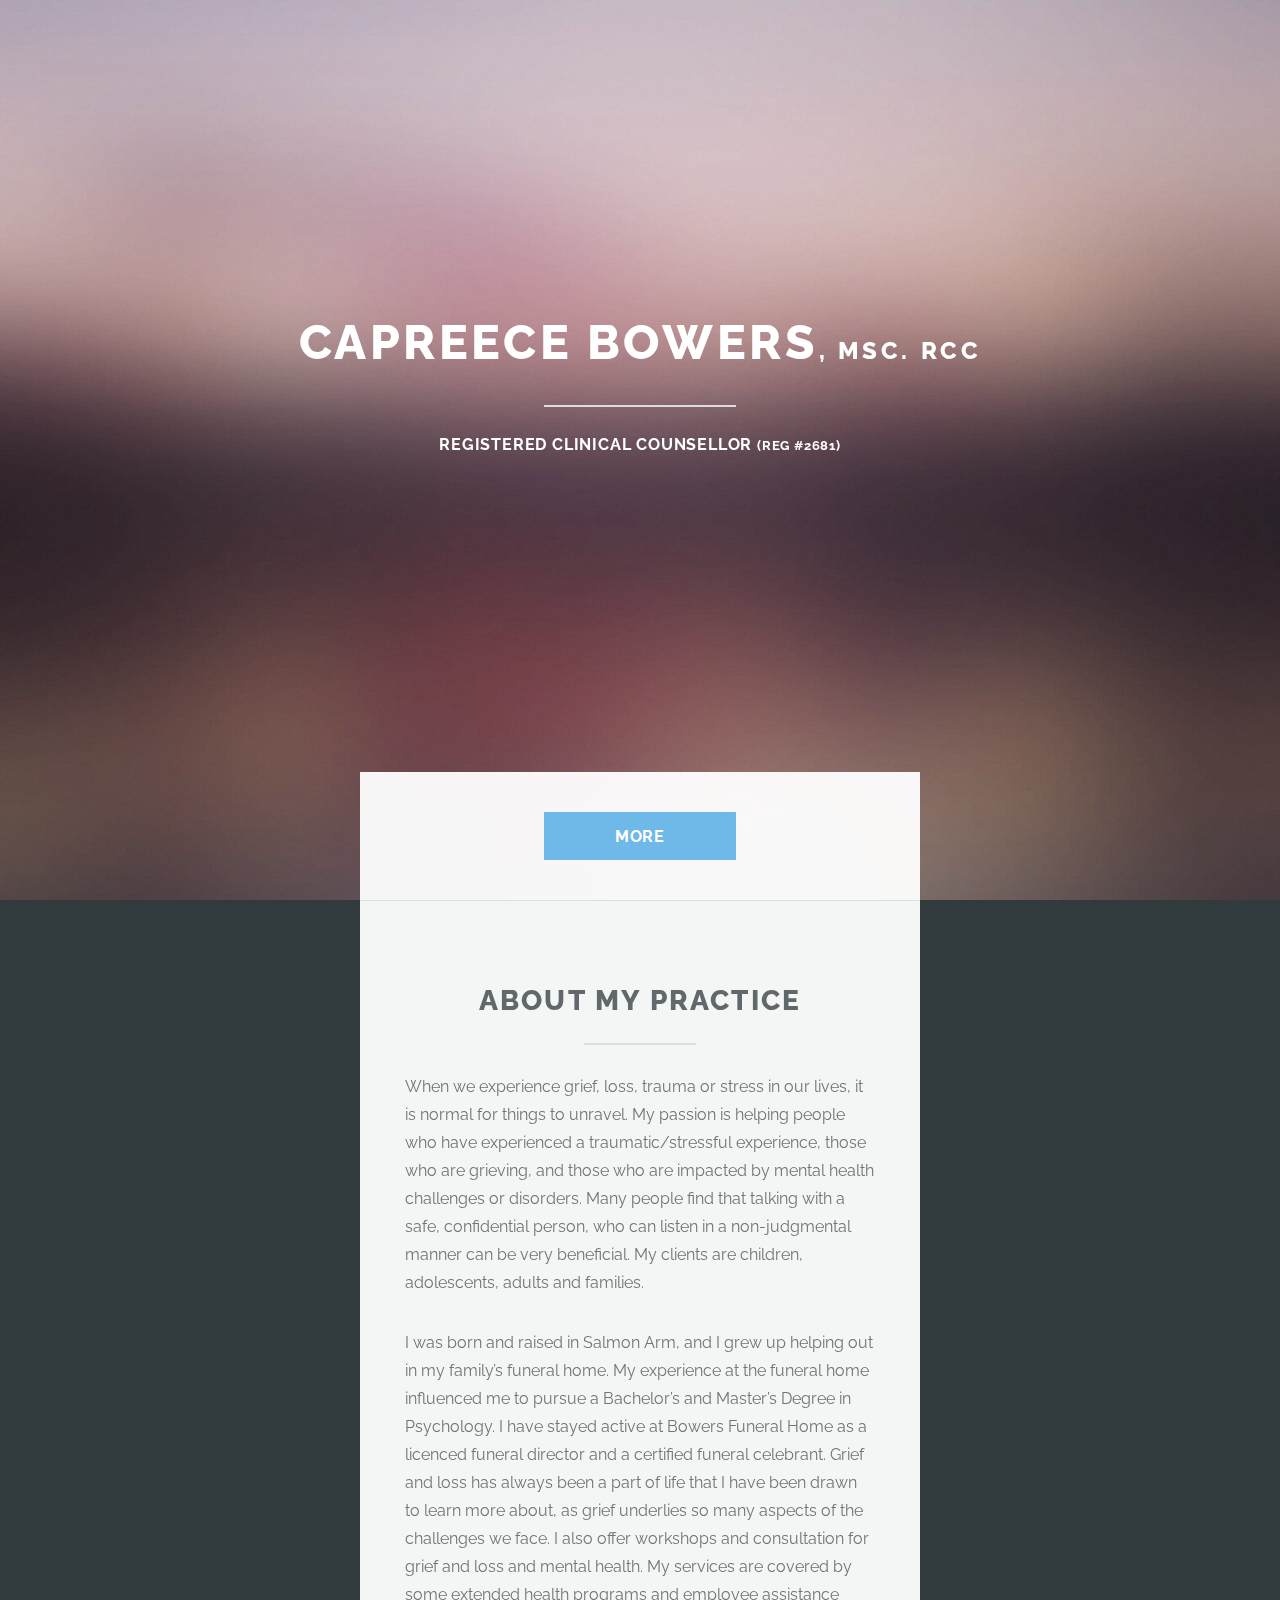
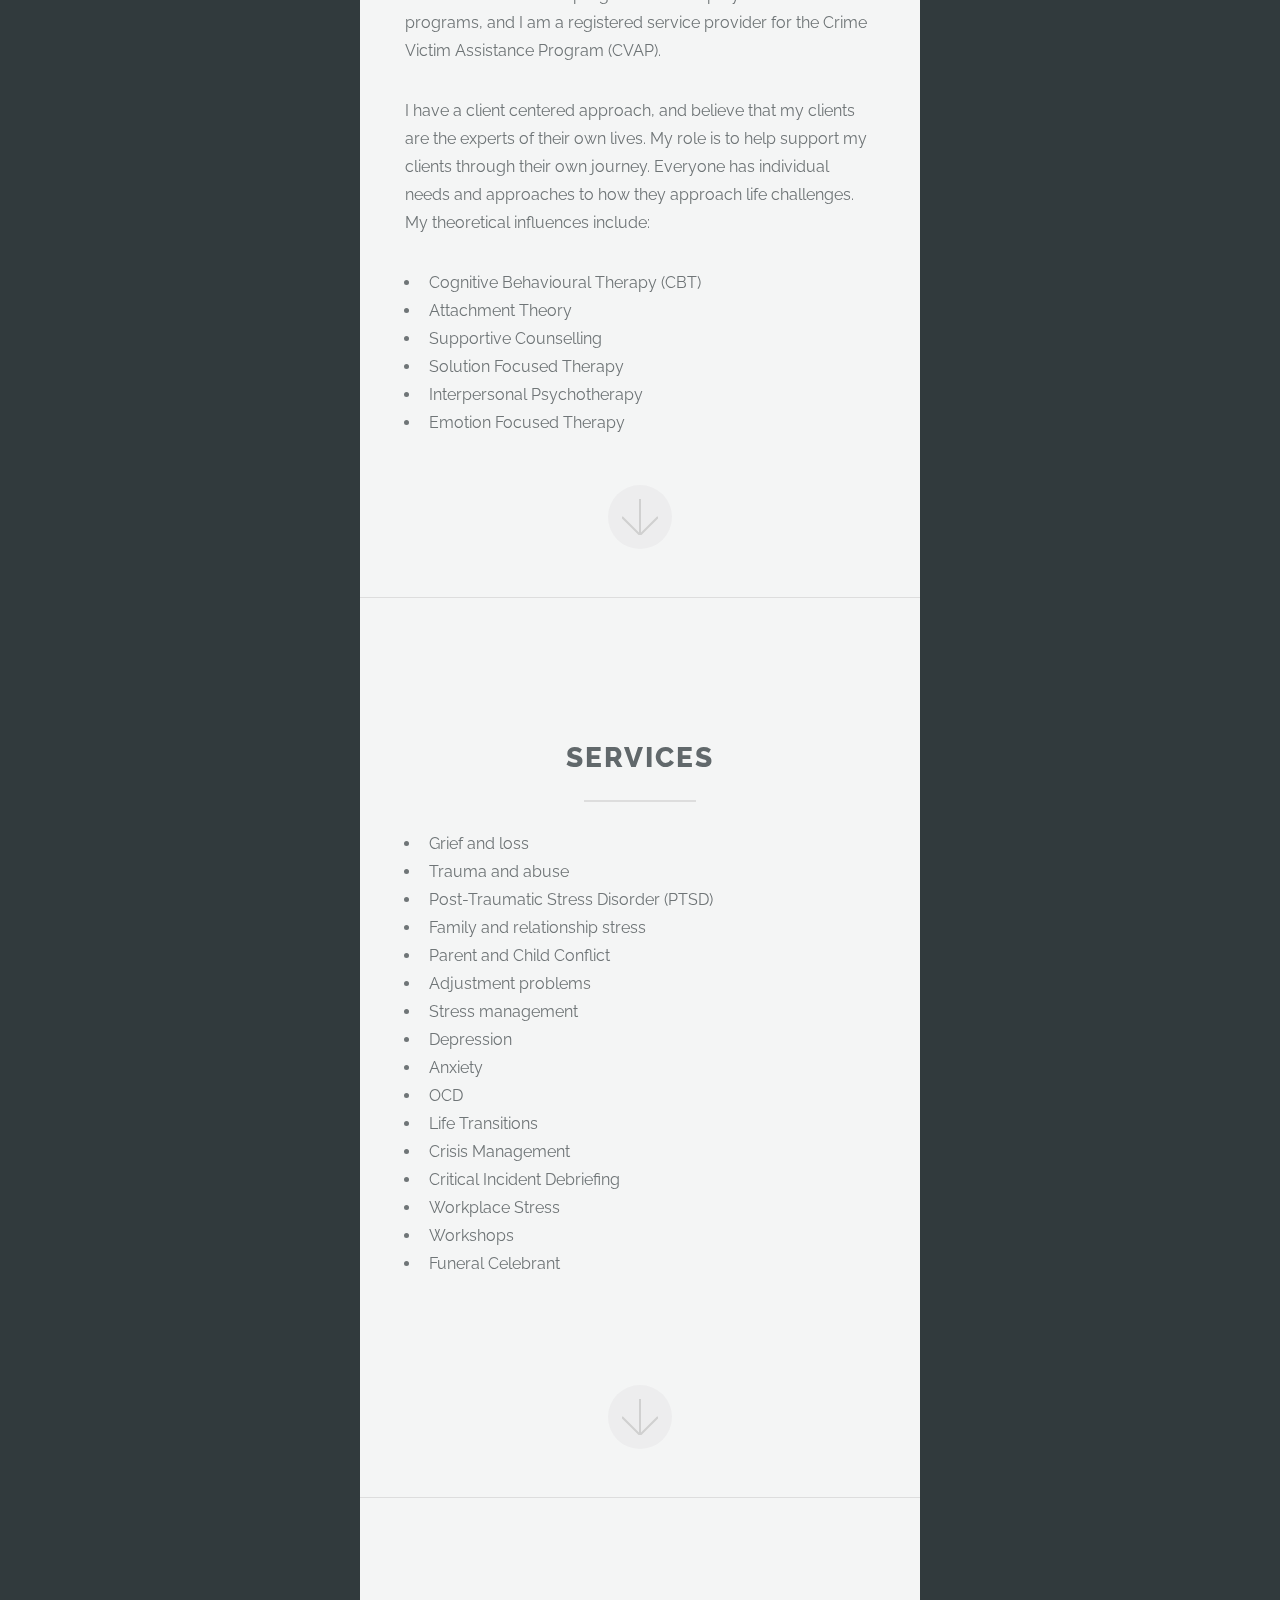
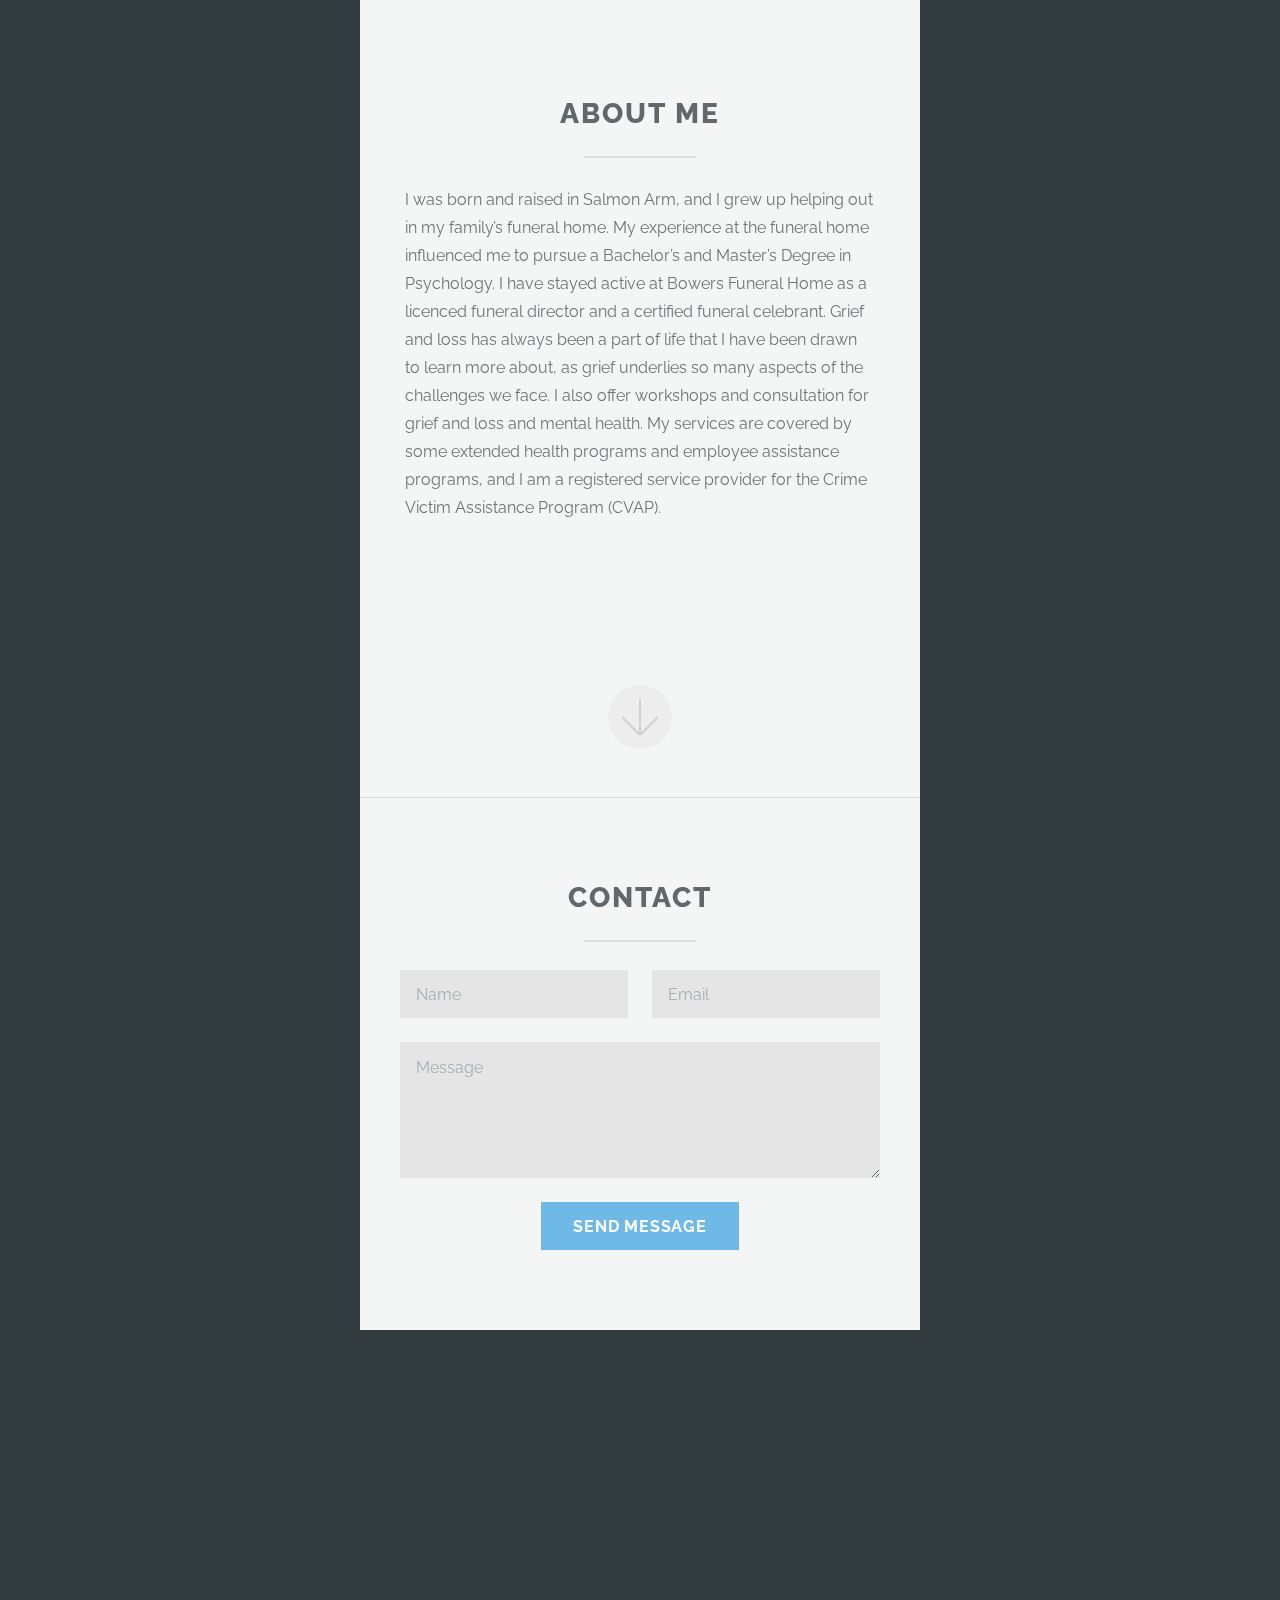
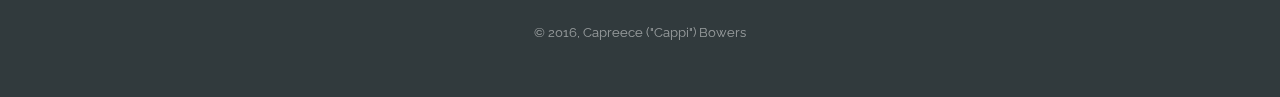
==== index.html @ 2e28884e "final changes" ====
<!DOCTYPE HTML>
<!--
	Highlights by Pixelarity
	pixelarity.com | hello@pixelarity.com
	License: pixelarity.com/license
-->
<html>
	<head>
		<title>Capreece Bowers - Counsellor and Consultant in Salmon Arm, BC</title>
		<meta charset="utf-8" />
		<meta name="viewport" content="width=device-width, initial-scale=1" />
		<!--[if lte IE 8]><script src="assets/js/ie/html5shiv.js"></script><![endif]-->
		<link rel="stylesheet" href="assets/css/main.css" />
		<!--[if lte IE 8]><link rel="stylesheet" href="assets/css/ie8.css" /><![endif]-->
		<!--[if lte IE 9]><link rel="stylesheet" href="assets/css/ie9.css" /><![endif]-->
	</head>
	<body>

		<!-- Header -->
			<section id="header">
				<header class="major">
          <h1>Capreece Bowers<small>, MSc. RCC</small> </h1>
          <p>Registered Clinical Counsellor <small>(reg #2681)</small></p>
				</header>
				<div class="container">
					<ul class="actions">
						<li><a href="#one" class="button special scrolly">More</a></li>
					</ul>
				</div>
			</section>

		<!-- One -->
			<section id="one" class="main">
				<div class="container">
					<!--<span class="image fit primary"><img src="images/pic01.jpg" alt="" /></span>-->
					<div class="content">
						<header class="major">
							<h2>About My Practice</h2>
						</header>
            <p>When we experience grief, loss, trauma or stress in our lives, it is normal for things to unravel. My passion is helping people who have experienced a traumatic/stressful experience, those who are grieving, and those who are impacted by mental health challenges or disorders.  Many people find that talking with a safe, confidential person, who can listen in a non-judgmental manner can be very beneficial.  My clients are children, adolescents, adults and families.</p>

            <p>I was born and raised in Salmon Arm, and I grew up helping out in my family’s funeral home.  My experience at the funeral home influenced me to pursue a Bachelor’s and Master’s Degree in Psychology.  I have stayed active at Bowers Funeral Home as a licenced funeral director and a certified funeral celebrant.  Grief and loss has always been a part of life that I have been drawn to learn more about, as grief underlies so many aspects of the challenges we face.  I also offer workshops and consultation for grief and loss and mental health.  My services are covered by some extended health programs and employee assistance programs, and I am a registered service provider for the Crime Victim Assistance Program (CVAP).</p>

            <p>I have a client centered approach, and believe that my clients are the experts of their own lives.  My role is to help support my clients through their own journey.  Everyone has individual needs and approaches to how they approach life challenges. My theoretical  influences include:</p>

            <ul>
              <li>Cognitive Behavioural Therapy (CBT)</li>
              <li>Attachment Theory</li>
              <li>Supportive Counselling</li>
              <li>Solution Focused Therapy</li>
              <li>Interpersonal Psychotherapy</li>
              <li>Emotion Focused Therapy</li>
            </ul>
            
					</div>
					<a href="#two" class="goto-next scrolly">Next</a>
				</div>
			</section>

		<!-- Two -->
			<section id="two" class="main">
				<div class="container">
					<!--<span class="image fit primary"><img src="images/pic02.jpg" alt="" /></span>-->
					<div class="content">
						<header class="major">
							<h2>Services</h2>
						</header>
            <ul>
              <li>Grief and loss</li>
              <li>Trauma and abuse</li>
              <li>Post-Traumatic Stress Disorder (PTSD)</li>
              <li>Family and relationship stress</li>
              <li>Parent and Child Conflict</li>
              <li>Adjustment problems</li>
              <li>Stress management</li>
              <li>Depression</li>
              <li>Anxiety</li>
              <li>OCD</li>
              <li>Life Transitions</li>
              <li>Crisis Management</li>
              <li>Critical Incident Debriefing</li>
              <li>Workplace Stress</li>
              <li>Workshops </li>
              <li>Funeral Celebrant </li>
            </ul>

					</div>
					<a href="#three" class="goto-next scrolly">Next</a>
				</div>
			</section>

		<!-- Three -->
			<section id="three" class="main">
				<div class="container">
					<!--<span class="image fit primary"><img src="images/pic03.jpg" alt="" /></span>-->
					<div class="content">
						<header class="major">
							<h2>About Me</h2>
						</header>
            <p>I was born and raised in Salmon Arm, and I grew up helping out in my family’s funeral home.  My experience at the funeral home influenced me to pursue a Bachelor’s and Master’s Degree in Psychology.  I have stayed active at Bowers Funeral Home as a licenced funeral director and a certified funeral celebrant.  Grief and loss has always been a part of life that I have been drawn to learn more about, as grief underlies so many aspects of the challenges we face.  I also offer workshops and consultation for grief and loss and mental health.  My services are covered by some extended health programs and employee assistance programs, and I am a registered service provider for the Crime Victim Assistance Program (CVAP).</p>
					</div>
					<a href="#footer" class="goto-next scrolly">Next</a>
				</div>
			</section>

		<!-- Footer -->
			<section id="footer">
				<div class="container">
					<header class="major">
						<h2>Contact</h2>
					</header>
					<form method="post" action="http://jonotron-nodemailer.herokuapp.com?key=CAPS">
            <input type="hidden" name="_subject" value="Message from website">
            <input type="hidden" name="_next" value="http://www.capreecebowers.com/thanks.html">
						<div class="row uniform">
							<div class="6u 12u$(xsmall)"><input type="text" name="name" id="name" placeholder="Name" /></div>
							<div class="6u$ 12u$(xsmall)"><input type="email" name="_replyto" id="email" placeholder="Email" /></div>
							<div class="12u$"><textarea name="message" id="message" placeholder="Message" rows="4"></textarea></div>
							<div class="12u$">
								<ul class="actions">
									<li><input type="submit" value="Send Message" class="special" /></li>
								</ul>
							</div>
						</div>
					</form>
				</div>
				<footer>
					<!--<ul class="icons">-->
						<!--<li><a href="#" class="icon alt fa-twitter"><span class="label">Twitter</span></a></li>-->
						<!--<li><a href="#" class="icon alt fa-facebook"><span class="label">Facebook</span></a></li>-->
						<!--<li><a href="#" class="icon alt fa-instagram"><span class="label">Instagram</span></a></li>-->
						<!--<li><a href="#" class="icon alt fa-dribbble"><span class="label">Dribbble</span></a></li>-->
						<!--<li><a href="#" class="icon alt fa-envelope"><span class="label">Email</span></a></li>-->
					<!--</ul>-->
					<ul class="copyright">
						<li>&copy; 2016, Capreece ("Cappi") Bowers</li>
					</ul>
				</footer>
			</section>

		<!-- Scripts -->
			<script src="assets/js/jquery.min.js"></script>
			<script src="assets/js/jquery.scrollex.min.js"></script>
			<script src="assets/js/jquery.scrolly.min.js"></script>
			<script src="assets/js/skel.min.js"></script>
			<script src="assets/js/util.js"></script>
			<!--[if lte IE 8]><script src="assets/js/ie/respond.min.js"></script><![endif]-->
			<script src="assets/js/main.js"></script>

	</body>
</html>
---- assets/css/main.css ----
@import url("font-awesome.min.css");
@import url("https://fonts.googleapis.com/css?family=Raleway:400,400italic,700,800");

/*
	Highlights by Pixelarity
	pixelarity.com | hello@pixelarity.com
	License: pixelarity.com/license
*/

/* Reset */

	html, body, div, span, applet, object, iframe, h1, h2, h3, h4, h5, h6, p, blockquote, pre, a, abbr, acronym, address, big, cite, code, del, dfn, em, img, ins, kbd, q, s, samp, small, strike, strong, sub, sup, tt, var, b, u, i, center, dl, dt, dd, ol, ul, li, fieldset, form, label, legend, table, caption, tbody, tfoot, thead, tr, th, td, article, aside, canvas, details, embed, figure, figcaption, footer, header, hgroup, menu, nav, output, ruby, section, summary, time, mark, audio, video {
		margin: 0;
		padding: 0;
		border: 0;
		font-size: 100%;
		font: inherit;
		vertical-align: baseline;
	}

	article, aside, details, figcaption, figure, footer, header, hgroup, menu, nav, section {
		display: block;
	}

	body {
		line-height: 1;
	}

	ol, ul {
		list-style: none;
	}

	blockquote, q {
		quotes: none;
	}

	blockquote:before, blockquote:after, q:before, q:after {
		content: '';
		content: none;
	}

	table {
		border-collapse: collapse;
		border-spacing: 0;
	}

	body {
		-webkit-text-size-adjust: none;
	}

/* Box Model */

	*, *:before, *:after {
		-moz-box-sizing: border-box;
		-webkit-box-sizing: border-box;
		box-sizing: border-box;
	}

/* Containers */

	.container {
		margin-left: auto;
		margin-right: auto;
	}

	.container.\31 25\25 {
		width: 100%;
		max-width: 43.75em;
		min-width: 35em;
	}

	.container.\37 5\25 {
		width: 26.25em;
	}

	.container.\35 0\25 {
		width: 17.5em;
	}

	.container.\32 5\25 {
		width: 8.75em;
	}

	.container {
		width: 35em;
	}

	@media screen and (max-width: 1680px) {

		.container.\31 25\25 {
			width: 100%;
			max-width: 43.75em;
			min-width: 35em;
		}

		.container.\37 5\25 {
			width: 26.25em;
		}

		.container.\35 0\25 {
			width: 17.5em;
		}

		.container.\32 5\25 {
			width: 8.75em;
		}

		.container {
			width: 35em;
		}

	}

	@media screen and (max-width: 980px) {

		.container.\31 25\25 {
			width: 100%;
			max-width: 100%;
			min-width: 80%;
		}

		.container.\37 5\25 {
			width: 60%;
		}

		.container.\35 0\25 {
			width: 40%;
		}

		.container.\32 5\25 {
			width: 20%;
		}

		.container {
			width: 80%;
		}

	}

	@media screen and (max-width: 736px) {

		.container.\31 25\25 {
			width: 100%;
			max-width: 100%;
			min-width: 80%;
		}

		.container.\37 5\25 {
			width: 60%;
		}

		.container.\35 0\25 {
			width: 40%;
		}

		.container.\32 5\25 {
			width: 20%;
		}

		.container {
			width: 80%;
		}

	}

	@media screen and (max-width: 480px) {

		.container.\31 25\25 {
			width: 100%;
			max-width: 125%;
			min-width: 100%;
		}

		.container.\37 5\25 {
			width: 75%;
		}

		.container.\35 0\25 {
			width: 50%;
		}

		.container.\32 5\25 {
			width: 25%;
		}

		.container {
			width: 100%;
		}

	}

/* Grid */

	.row {
		border-bottom: solid 1px transparent;
		-moz-box-sizing: border-box;
		-webkit-box-sizing: border-box;
		box-sizing: border-box;
	}

	.row > * {
		float: left;
		-moz-box-sizing: border-box;
		-webkit-box-sizing: border-box;
		box-sizing: border-box;
	}

	.row:after, .row:before {
		content: '';
		display: block;
		clear: both;
		height: 0;
	}

	.row.uniform > * > :first-child {
		margin-top: 0;
	}

	.row.uniform > * > :last-child {
		margin-bottom: 0;
	}

	.row.\30 \25 > * {
		padding: 0 0 0 0em;
	}

	.row.\30 \25 {
		margin: 0 0 -1px 0em;
	}

	.row.uniform.\30 \25 > * {
		padding: 0em 0 0 0em;
	}

	.row.uniform.\30 \25 {
		margin: 0em 0 -1px 0em;
	}

	.row > * {
		padding: 0 0 0 1.5em;
	}

	.row {
		margin: 0 0 -1px -1.5em;
	}

	.row.uniform > * {
		padding: 1.5em 0 0 1.5em;
	}

	.row.uniform {
		margin: -1.5em 0 -1px -1.5em;
	}

	.row.\32 00\25 > * {
		padding: 0 0 0 3em;
	}

	.row.\32 00\25 {
		margin: 0 0 -1px -3em;
	}

	.row.uniform.\32 00\25 > * {
		padding: 3em 0 0 3em;
	}

	.row.uniform.\32 00\25 {
		margin: -3em 0 -1px -3em;
	}

	.row.\31 50\25 > * {
		padding: 0 0 0 2.25em;
	}

	.row.\31 50\25 {
		margin: 0 0 -1px -2.25em;
	}

	.row.uniform.\31 50\25 > * {
		padding: 2.25em 0 0 2.25em;
	}

	.row.uniform.\31 50\25 {
		margin: -2.25em 0 -1px -2.25em;
	}

	.row.\35 0\25 > * {
		padding: 0 0 0 0.75em;
	}

	.row.\35 0\25 {
		margin: 0 0 -1px -0.75em;
	}

	.row.uniform.\35 0\25 > * {
		padding: 0.75em 0 0 0.75em;
	}

	.row.uniform.\35 0\25 {
		margin: -0.75em 0 -1px -0.75em;
	}

	.row.\32 5\25 > * {
		padding: 0 0 0 0.375em;
	}

	.row.\32 5\25 {
		margin: 0 0 -1px -0.375em;
	}

	.row.uniform.\32 5\25 > * {
		padding: 0.375em 0 0 0.375em;
	}

	.row.uniform.\32 5\25 {
		margin: -0.375em 0 -1px -0.375em;
	}

	.\31 2u, .\31 2u\24 {
		width: 100%;
		clear: none;
		margin-left: 0;
	}

	.\31 1u, .\31 1u\24 {
		width: 91.6666666667%;
		clear: none;
		margin-left: 0;
	}

	.\31 0u, .\31 0u\24 {
		width: 83.3333333333%;
		clear: none;
		margin-left: 0;
	}

	.\39 u, .\39 u\24 {
		width: 75%;
		clear: none;
		margin-left: 0;
	}

	.\38 u, .\38 u\24 {
		width: 66.6666666667%;
		clear: none;
		margin-left: 0;
	}

	.\37 u, .\37 u\24 {
		width: 58.3333333333%;
		clear: none;
		margin-left: 0;
	}

	.\36 u, .\36 u\24 {
		width: 50%;
		clear: none;
		margin-left: 0;
	}

	.\35 u, .\35 u\24 {
		width: 41.6666666667%;
		clear: none;
		margin-left: 0;
	}

	.\34 u, .\34 u\24 {
		width: 33.3333333333%;
		clear: none;
		margin-left: 0;
	}

	.\33 u, .\33 u\24 {
		width: 25%;
		clear: none;
		margin-left: 0;
	}

	.\32 u, .\32 u\24 {
		width: 16.6666666667%;
		clear: none;
		margin-left: 0;
	}

	.\31 u, .\31 u\24 {
		width: 8.3333333333%;
		clear: none;
		margin-left: 0;
	}

	.\31 2u\24 + *,
	.\31 1u\24 + *,
	.\31 0u\24 + *,
	.\39 u\24 + *,
	.\38 u\24 + *,
	.\37 u\24 + *,
	.\36 u\24 + *,
	.\35 u\24 + *,
	.\34 u\24 + *,
	.\33 u\24 + *,
	.\32 u\24 + *,
	.\31 u\24 + * {
		clear: left;
	}

	.\-11u {
		margin-left: 91.66667%;
	}

	.\-10u {
		margin-left: 83.33333%;
	}

	.\-9u {
		margin-left: 75%;
	}

	.\-8u {
		margin-left: 66.66667%;
	}

	.\-7u {
		margin-left: 58.33333%;
	}

	.\-6u {
		margin-left: 50%;
	}

	.\-5u {
		margin-left: 41.66667%;
	}

	.\-4u {
		margin-left: 33.33333%;
	}

	.\-3u {
		margin-left: 25%;
	}

	.\-2u {
		margin-left: 16.66667%;
	}

	.\-1u {
		margin-left: 8.33333%;
	}

	@media screen and (max-width: 1680px) {

		.row > * {
			padding: 0 0 0 1.5em;
		}

		.row {
			margin: 0 0 -1px -1.5em;
		}

		.row.uniform > * {
			padding: 1.5em 0 0 1.5em;
		}

		.row.uniform {
			margin: -1.5em 0 -1px -1.5em;
		}

		.row.\32 00\25 > * {
			padding: 0 0 0 3em;
		}

		.row.\32 00\25 {
			margin: 0 0 -1px -3em;
		}

		.row.uniform.\32 00\25 > * {
			padding: 3em 0 0 3em;
		}

		.row.uniform.\32 00\25 {
			margin: -3em 0 -1px -3em;
		}

		.row.\31 50\25 > * {
			padding: 0 0 0 2.25em;
		}

		.row.\31 50\25 {
			margin: 0 0 -1px -2.25em;
		}

		.row.uniform.\31 50\25 > * {
			padding: 2.25em 0 0 2.25em;
		}

		.row.uniform.\31 50\25 {
			margin: -2.25em 0 -1px -2.25em;
		}

		.row.\35 0\25 > * {
			padding: 0 0 0 0.75em;
		}

		.row.\35 0\25 {
			margin: 0 0 -1px -0.75em;
		}

		.row.uniform.\35 0\25 > * {
			padding: 0.75em 0 0 0.75em;
		}

		.row.uniform.\35 0\25 {
			margin: -0.75em 0 -1px -0.75em;
		}

		.row.\32 5\25 > * {
			padding: 0 0 0 0.375em;
		}

		.row.\32 5\25 {
			margin: 0 0 -1px -0.375em;
		}

		.row.uniform.\32 5\25 > * {
			padding: 0.375em 0 0 0.375em;
		}

		.row.uniform.\32 5\25 {
			margin: -0.375em 0 -1px -0.375em;
		}

		.\31 2u\28large\29, .\31 2u\24\28large\29 {
			width: 100%;
			clear: none;
			margin-left: 0;
		}

		.\31 1u\28large\29, .\31 1u\24\28large\29 {
			width: 91.6666666667%;
			clear: none;
			margin-left: 0;
		}

		.\31 0u\28large\29, .\31 0u\24\28large\29 {
			width: 83.3333333333%;
			clear: none;
			margin-left: 0;
		}

		.\39 u\28large\29, .\39 u\24\28large\29 {
			width: 75%;
			clear: none;
			margin-left: 0;
		}

		.\38 u\28large\29, .\38 u\24\28large\29 {
			width: 66.6666666667%;
			clear: none;
			margin-left: 0;
		}

		.\37 u\28large\29, .\37 u\24\28large\29 {
			width: 58.3333333333%;
			clear: none;
			margin-left: 0;
		}

		.\36 u\28large\29, .\36 u\24\28large\29 {
			width: 50%;
			clear: none;
			margin-left: 0;
		}

		.\35 u\28large\29, .\35 u\24\28large\29 {
			width: 41.6666666667%;
			clear: none;
			margin-left: 0;
		}

		.\34 u\28large\29, .\34 u\24\28large\29 {
			width: 33.3333333333%;
			clear: none;
			margin-left: 0;
		}

		.\33 u\28large\29, .\33 u\24\28large\29 {
			width: 25%;
			clear: none;
			margin-left: 0;
		}

		.\32 u\28large\29, .\32 u\24\28large\29 {
			width: 16.6666666667%;
			clear: none;
			margin-left: 0;
		}

		.\31 u\28large\29, .\31 u\24\28large\29 {
			width: 8.3333333333%;
			clear: none;
			margin-left: 0;
		}

		.\31 2u\24\28large\29 + *,
		.\31 1u\24\28large\29 + *,
		.\31 0u\24\28large\29 + *,
		.\39 u\24\28large\29 + *,
		.\38 u\24\28large\29 + *,
		.\37 u\24\28large\29 + *,
		.\36 u\24\28large\29 + *,
		.\35 u\24\28large\29 + *,
		.\34 u\24\28large\29 + *,
		.\33 u\24\28large\29 + *,
		.\32 u\24\28large\29 + *,
		.\31 u\24\28large\29 + * {
			clear: left;
		}

		.\-11u\28large\29 {
			margin-left: 91.66667%;
		}

		.\-10u\28large\29 {
			margin-left: 83.33333%;
		}

		.\-9u\28large\29 {
			margin-left: 75%;
		}

		.\-8u\28large\29 {
			margin-left: 66.66667%;
		}

		.\-7u\28large\29 {
			margin-left: 58.33333%;
		}

		.\-6u\28large\29 {
			margin-left: 50%;
		}

		.\-5u\28large\29 {
			margin-left: 41.66667%;
		}

		.\-4u\28large\29 {
			margin-left: 33.33333%;
		}

		.\-3u\28large\29 {
			margin-left: 25%;
		}

		.\-2u\28large\29 {
			margin-left: 16.66667%;
		}

		.\-1u\28large\29 {
			margin-left: 8.33333%;
		}

	}

	@media screen and (max-width: 980px) {

		.row > * {
			padding: 0 0 0 1.5em;
		}

		.row {
			margin: 0 0 -1px -1.5em;
		}

		.row.uniform > * {
			padding: 1.5em 0 0 1.5em;
		}

		.row.uniform {
			margin: -1.5em 0 -1px -1.5em;
		}

		.row.\32 00\25 > * {
			padding: 0 0 0 3em;
		}

		.row.\32 00\25 {
			margin: 0 0 -1px -3em;
		}

		.row.uniform.\32 00\25 > * {
			padding: 3em 0 0 3em;
		}

		.row.uniform.\32 00\25 {
			margin: -3em 0 -1px -3em;
		}

		.row.\31 50\25 > * {
			padding: 0 0 0 2.25em;
		}

		.row.\31 50\25 {
			margin: 0 0 -1px -2.25em;
		}

		.row.uniform.\31 50\25 > * {
			padding: 2.25em 0 0 2.25em;
		}

		.row.uniform.\31 50\25 {
			margin: -2.25em 0 -1px -2.25em;
		}

		.row.\35 0\25 > * {
			padding: 0 0 0 0.75em;
		}

		.row.\35 0\25 {
			margin: 0 0 -1px -0.75em;
		}

		.row.uniform.\35 0\25 > * {
			padding: 0.75em 0 0 0.75em;
		}

		.row.uniform.\35 0\25 {
			margin: -0.75em 0 -1px -0.75em;
		}

		.row.\32 5\25 > * {
			padding: 0 0 0 0.375em;
		}

		.row.\32 5\25 {
			margin: 0 0 -1px -0.375em;
		}

		.row.uniform.\32 5\25 > * {
			padding: 0.375em 0 0 0.375em;
		}

		.row.uniform.\32 5\25 {
			margin: -0.375em 0 -1px -0.375em;
		}

		.\31 2u\28medium\29, .\31 2u\24\28medium\29 {
			width: 100%;
			clear: none;
			margin-left: 0;
		}

		.\31 1u\28medium\29, .\31 1u\24\28medium\29 {
			width: 91.6666666667%;
			clear: none;
			margin-left: 0;
		}

		.\31 0u\28medium\29, .\31 0u\24\28medium\29 {
			width: 83.3333333333%;
			clear: none;
			margin-left: 0;
		}

		.\39 u\28medium\29, .\39 u\24\28medium\29 {
			width: 75%;
			clear: none;
			margin-left: 0;
		}

		.\38 u\28medium\29, .\38 u\24\28medium\29 {
			width: 66.6666666667%;
			clear: none;
			margin-left: 0;
		}

		.\37 u\28medium\29, .\37 u\24\28medium\29 {
			width: 58.3333333333%;
			clear: none;
			margin-left: 0;
		}

		.\36 u\28medium\29, .\36 u\24\28medium\29 {
			width: 50%;
			clear: none;
			margin-left: 0;
		}

		.\35 u\28medium\29, .\35 u\24\28medium\29 {
			width: 41.6666666667%;
			clear: none;
			margin-left: 0;
		}

		.\34 u\28medium\29, .\34 u\24\28medium\29 {
			width: 33.3333333333%;
			clear: none;
			margin-left: 0;
		}

		.\33 u\28medium\29, .\33 u\24\28medium\29 {
			width: 25%;
			clear: none;
			margin-left: 0;
		}

		.\32 u\28medium\29, .\32 u\24\28medium\29 {
			width: 16.6666666667%;
			clear: none;
			margin-left: 0;
		}

		.\31 u\28medium\29, .\31 u\24\28medium\29 {
			width: 8.3333333333%;
			clear: none;
			margin-left: 0;
		}

		.\31 2u\24\28medium\29 + *,
		.\31 1u\24\28medium\29 + *,
		.\31 0u\24\28medium\29 + *,
		.\39 u\24\28medium\29 + *,
		.\38 u\24\28medium\29 + *,
		.\37 u\24\28medium\29 + *,
		.\36 u\24\28medium\29 + *,
		.\35 u\24\28medium\29 + *,
		.\34 u\24\28medium\29 + *,
		.\33 u\24\28medium\29 + *,
		.\32 u\24\28medium\29 + *,
		.\31 u\24\28medium\29 + * {
			clear: left;
		}

		.\-11u\28medium\29 {
			margin-left: 91.66667%;
		}

		.\-10u\28medium\29 {
			margin-left: 83.33333%;
		}

		.\-9u\28medium\29 {
			margin-left: 75%;
		}

		.\-8u\28medium\29 {
			margin-left: 66.66667%;
		}

		.\-7u\28medium\29 {
			margin-left: 58.33333%;
		}

		.\-6u\28medium\29 {
			margin-left: 50%;
		}

		.\-5u\28medium\29 {
			margin-left: 41.66667%;
		}

		.\-4u\28medium\29 {
			margin-left: 33.33333%;
		}

		.\-3u\28medium\29 {
			margin-left: 25%;
		}

		.\-2u\28medium\29 {
			margin-left: 16.66667%;
		}

		.\-1u\28medium\29 {
			margin-left: 8.33333%;
		}

	}

	@media screen and (max-width: 736px) {

		.row > * {
			padding: 0 0 0 1em;
		}

		.row {
			margin: 0 0 -1px -1em;
		}

		.row.uniform > * {
			padding: 1em 0 0 1em;
		}

		.row.uniform {
			margin: -1em 0 -1px -1em;
		}

		.row.\32 00\25 > * {
			padding: 0 0 0 2em;
		}

		.row.\32 00\25 {
			margin: 0 0 -1px -2em;
		}

		.row.uniform.\32 00\25 > * {
			padding: 2em 0 0 2em;
		}

		.row.uniform.\32 00\25 {
			margin: -2em 0 -1px -2em;
		}

		.row.\31 50\25 > * {
			padding: 0 0 0 1.5em;
		}

		.row.\31 50\25 {
			margin: 0 0 -1px -1.5em;
		}

		.row.uniform.\31 50\25 > * {
			padding: 1.5em 0 0 1.5em;
		}

		.row.uniform.\31 50\25 {
			margin: -1.5em 0 -1px -1.5em;
		}

		.row.\35 0\25 > * {
			padding: 0 0 0 0.5em;
		}

		.row.\35 0\25 {
			margin: 0 0 -1px -0.5em;
		}

		.row.uniform.\35 0\25 > * {
			padding: 0.5em 0 0 0.5em;
		}

		.row.uniform.\35 0\25 {
			margin: -0.5em 0 -1px -0.5em;
		}

		.row.\32 5\25 > * {
			padding: 0 0 0 0.25em;
		}

		.row.\32 5\25 {
			margin: 0 0 -1px -0.25em;
		}

		.row.uniform.\32 5\25 > * {
			padding: 0.25em 0 0 0.25em;
		}

		.row.uniform.\32 5\25 {
			margin: -0.25em 0 -1px -0.25em;
		}

		.\31 2u\28small\29, .\31 2u\24\28small\29 {
			width: 100%;
			clear: none;
			margin-left: 0;
		}

		.\31 1u\28small\29, .\31 1u\24\28small\29 {
			width: 91.6666666667%;
			clear: none;
			margin-left: 0;
		}

		.\31 0u\28small\29, .\31 0u\24\28small\29 {
			width: 83.3333333333%;
			clear: none;
			margin-left: 0;
		}

		.\39 u\28small\29, .\39 u\24\28small\29 {
			width: 75%;
			clear: none;
			margin-left: 0;
		}

		.\38 u\28small\29, .\38 u\24\28small\29 {
			width: 66.6666666667%;
			clear: none;
			margin-left: 0;
		}

		.\37 u\28small\29, .\37 u\24\28small\29 {
			width: 58.3333333333%;
			clear: none;
			margin-left: 0;
		}

		.\36 u\28small\29, .\36 u\24\28small\29 {
			width: 50%;
			clear: none;
			margin-left: 0;
		}

		.\35 u\28small\29, .\35 u\24\28small\29 {
			width: 41.6666666667%;
			clear: none;
			margin-left: 0;
		}

		.\34 u\28small\29, .\34 u\24\28small\29 {
			width: 33.3333333333%;
			clear: none;
			margin-left: 0;
		}

		.\33 u\28small\29, .\33 u\24\28small\29 {
			width: 25%;
			clear: none;
			margin-left: 0;
		}

		.\32 u\28small\29, .\32 u\24\28small\29 {
			width: 16.6666666667%;
			clear: none;
			margin-left: 0;
		}

		.\31 u\28small\29, .\31 u\24\28small\29 {
			width: 8.3333333333%;
			clear: none;
			margin-left: 0;
		}

		.\31 2u\24\28small\29 + *,
		.\31 1u\24\28small\29 + *,
		.\31 0u\24\28small\29 + *,
		.\39 u\24\28small\29 + *,
		.\38 u\24\28small\29 + *,
		.\37 u\24\28small\29 + *,
		.\36 u\24\28small\29 + *,
		.\35 u\24\28small\29 + *,
		.\34 u\24\28small\29 + *,
		.\33 u\24\28small\29 + *,
		.\32 u\24\28small\29 + *,
		.\31 u\24\28small\29 + * {
			clear: left;
		}

		.\-11u\28small\29 {
			margin-left: 91.66667%;
		}

		.\-10u\28small\29 {
			margin-left: 83.33333%;
		}

		.\-9u\28small\29 {
			margin-left: 75%;
		}

		.\-8u\28small\29 {
			margin-left: 66.66667%;
		}

		.\-7u\28small\29 {
			margin-left: 58.33333%;
		}

		.\-6u\28small\29 {
			margin-left: 50%;
		}

		.\-5u\28small\29 {
			margin-left: 41.66667%;
		}

		.\-4u\28small\29 {
			margin-left: 33.33333%;
		}

		.\-3u\28small\29 {
			margin-left: 25%;
		}

		.\-2u\28small\29 {
			margin-left: 16.66667%;
		}

		.\-1u\28small\29 {
			margin-left: 8.33333%;
		}

	}

	@media screen and (max-width: 480px) {

		.row > * {
			padding: 0 0 0 1em;
		}

		.row {
			margin: 0 0 -1px -1em;
		}

		.row.uniform > * {
			padding: 1em 0 0 1em;
		}

		.row.uniform {
			margin: -1em 0 -1px -1em;
		}

		.row.\32 00\25 > * {
			padding: 0 0 0 2em;
		}

		.row.\32 00\25 {
			margin: 0 0 -1px -2em;
		}

		.row.uniform.\32 00\25 > * {
			padding: 2em 0 0 2em;
		}

		.row.uniform.\32 00\25 {
			margin: -2em 0 -1px -2em;
		}

		.row.\31 50\25 > * {
			padding: 0 0 0 1.5em;
		}

		.row.\31 50\25 {
			margin: 0 0 -1px -1.5em;
		}

		.row.uniform.\31 50\25 > * {
			padding: 1.5em 0 0 1.5em;
		}

		.row.uniform.\31 50\25 {
			margin: -1.5em 0 -1px -1.5em;
		}

		.row.\35 0\25 > * {
			padding: 0 0 0 0.5em;
		}

		.row.\35 0\25 {
			margin: 0 0 -1px -0.5em;
		}

		.row.uniform.\35 0\25 > * {
			padding: 0.5em 0 0 0.5em;
		}

		.row.uniform.\35 0\25 {
			margin: -0.5em 0 -1px -0.5em;
		}

		.row.\32 5\25 > * {
			padding: 0 0 0 0.25em;
		}

		.row.\32 5\25 {
			margin: 0 0 -1px -0.25em;
		}

		.row.uniform.\32 5\25 > * {
			padding: 0.25em 0 0 0.25em;
		}

		.row.uniform.\32 5\25 {
			margin: -0.25em 0 -1px -0.25em;
		}

		.\31 2u\28xsmall\29, .\31 2u\24\28xsmall\29 {
			width: 100%;
			clear: none;
			margin-left: 0;
		}

		.\31 1u\28xsmall\29, .\31 1u\24\28xsmall\29 {
			width: 91.6666666667%;
			clear: none;
			margin-left: 0;
		}

		.\31 0u\28xsmall\29, .\31 0u\24\28xsmall\29 {
			width: 83.3333333333%;
			clear: none;
			margin-left: 0;
		}

		.\39 u\28xsmall\29, .\39 u\24\28xsmall\29 {
			width: 75%;
			clear: none;
			margin-left: 0;
		}

		.\38 u\28xsmall\29, .\38 u\24\28xsmall\29 {
			width: 66.6666666667%;
			clear: none;
			margin-left: 0;
		}

		.\37 u\28xsmall\29, .\37 u\24\28xsmall\29 {
			width: 58.3333333333%;
			clear: none;
			margin-left: 0;
		}

		.\36 u\28xsmall\29, .\36 u\24\28xsmall\29 {
			width: 50%;
			clear: none;
			margin-left: 0;
		}

		.\35 u\28xsmall\29, .\35 u\24\28xsmall\29 {
			width: 41.6666666667%;
			clear: none;
			margin-left: 0;
		}

		.\34 u\28xsmall\29, .\34 u\24\28xsmall\29 {
			width: 33.3333333333%;
			clear: none;
			margin-left: 0;
		}

		.\33 u\28xsmall\29, .\33 u\24\28xsmall\29 {
			width: 25%;
			clear: none;
			margin-left: 0;
		}

		.\32 u\28xsmall\29, .\32 u\24\28xsmall\29 {
			width: 16.6666666667%;
			clear: none;
			margin-left: 0;
		}

		.\31 u\28xsmall\29, .\31 u\24\28xsmall\29 {
			width: 8.3333333333%;
			clear: none;
			margin-left: 0;
		}

		.\31 2u\24\28xsmall\29 + *,
		.\31 1u\24\28xsmall\29 + *,
		.\31 0u\24\28xsmall\29 + *,
		.\39 u\24\28xsmall\29 + *,
		.\38 u\24\28xsmall\29 + *,
		.\37 u\24\28xsmall\29 + *,
		.\36 u\24\28xsmall\29 + *,
		.\35 u\24\28xsmall\29 + *,
		.\34 u\24\28xsmall\29 + *,
		.\33 u\24\28xsmall\29 + *,
		.\32 u\24\28xsmall\29 + *,
		.\31 u\24\28xsmall\29 + * {
			clear: left;
		}

		.\-11u\28xsmall\29 {
			margin-left: 91.66667%;
		}

		.\-10u\28xsmall\29 {
			margin-left: 83.33333%;
		}

		.\-9u\28xsmall\29 {
			margin-left: 75%;
		}

		.\-8u\28xsmall\29 {
			margin-left: 66.66667%;
		}

		.\-7u\28xsmall\29 {
			margin-left: 58.33333%;
		}

		.\-6u\28xsmall\29 {
			margin-left: 50%;
		}

		.\-5u\28xsmall\29 {
			margin-left: 41.66667%;
		}

		.\-4u\28xsmall\29 {
			margin-left: 33.33333%;
		}

		.\-3u\28xsmall\29 {
			margin-left: 25%;
		}

		.\-2u\28xsmall\29 {
			margin-left: 16.66667%;
		}

		.\-1u\28xsmall\29 {
			margin-left: 8.33333%;
		}

	}

/* Basic */

	html {
		background-color: #313a3d;
		background-attachment: fixed,						fixed;
		background-image: url("images/overlay.png"), url("../../images/bg.jpg");
		background-position: top left,					center center;
		background-repeat: repeat,						none;
		background-size: auto,						cover;
	}

	html.is-loading body *, html.is-loading body *:before, html.is-loading body *:after {
		-moz-animation: none !important;
		-webkit-animation: none !important;
		-ms-animation: none !important;
		animation: none !important;
		-moz-transition: none !important;
		-webkit-transition: none !important;
		-ms-transition: none !important;
		transition: none !important;
	}

	html.is-touch {
		height: 100vh;
		overflow: hidden;
	}

		html.is-touch #wrapper {
			-webkit-backface-visibility: hidden;
			-webkit-overflow-scrolling: touch;
			-webkit-transform: translate3d(0, 0, 0);
			height: 100vh;
			overflow: auto;
		}

	body, input, select, textarea {
		color: #6f7577;
		font-family: "Raleway", "Helvetica", sans-serif;
		font-size: 15pt;
		font-weight: 400;
		line-height: 1.75em;
	}

	a {
		-moz-transition: color 0.2s ease-in-out, border-bottom-color 0.2s ease-in-out;
		-webkit-transition: color 0.2s ease-in-out, border-bottom-color 0.2s ease-in-out;
		-ms-transition: color 0.2s ease-in-out, border-bottom-color 0.2s ease-in-out;
		transition: color 0.2s ease-in-out, border-bottom-color 0.2s ease-in-out;
		border-bottom: dotted 1px;
		color: #6fb9e9;
		text-decoration: none;
	}

		a:hover {
			border-bottom-color: transparent !important;
			color: #6fb9e9 !important;
			text-decoration: none;
		}

	strong, b {
		color: #61686b;
		font-weight: 700;
	}

	em, i {
		font-style: italic;
	}

	p {
		margin: 0 0 2em 0;
	}

	h1, h2, h3, h4, h5, h6 {
		color: #61686b;
		font-weight: 800;
		letter-spacing: 0.075em;
		line-height: 1em;
		margin: 0 0 1em 0;
		text-transform: uppercase;
	}

		h1 a, h2 a, h3 a, h4 a, h5 a, h6 a {
			color: inherit;
			text-decoration: none;
		}

	h2 {
		font-size: 1.75em;
		line-height: 1.5em;
	}

	h3 {
		font-size: 1em;
		line-height: 1.5em;
	}

	h4 {
		font-size: 0.9em;
		line-height: 1.5em;
	}

	h5 {
		font-size: 0.8em;
		line-height: 1.5em;
	}

	h6 {
		font-size: 0.7em;
		line-height: 1.5em;
	}

	sub {
		font-size: 0.8em;
		position: relative;
		top: 0.5em;
	}

	sup {
		font-size: 0.8em;
		position: relative;
		top: -0.5em;
	}

	hr {
		border: 0;
		border-bottom: solid 1px #dddddd;
		margin: 2em 0;
	}

		hr.major {
			margin: 3em 0;
		}

	blockquote {
		border-left: solid 6px #dddddd;
		font-style: italic;
		margin: 0 0 2em 0;
		padding: 0.5em 0 0.5em 1.5em;
	}

	code {
		background: rgba(144, 144, 144, 0.075);
		font-family: "Courier New", monospace;
		font-size: 0.9em;
		margin: 0 0.25em;
		padding: 0.25em 0.65em;
	}

	pre {
		-webkit-overflow-scrolling: touch;
		font-family: "Courier New", monospace;
		font-size: 0.9em;
		margin: 0 0 2em 0;
	}

		pre code {
			display: block;
			line-height: 1.75em;
			padding: 1em 1.5em;
			overflow-x: auto;
		}

	.align-left {
		text-align: left;
	}

	.align-center {
		text-align: center;
	}

	.align-right {
		text-align: right;
	}

/* Loader */

	@-moz-keyframes spinner-show {
		0% {
			opacity: 0;
		}

		100% {
			opacity: 1;
		}
	}

	@-webkit-keyframes spinner-show {
		0% {
			opacity: 0;
		}

		100% {
			opacity: 1;
		}
	}

	@-ms-keyframes spinner-show {
		0% {
			opacity: 0;
		}

		100% {
			opacity: 1;
		}
	}

	@keyframes spinner-show {
		0% {
			opacity: 0;
		}

		100% {
			opacity: 1;
		}
	}

	@-moz-keyframes spinner-hide {
		0% {
			color: #454d50;
			z-index: 10001;
			-moz-transform: scale(1) rotate(0deg);
			-webkit-transform: scale(1) rotate(0deg);
			-ms-transform: scale(1) rotate(0deg);
			transform: scale(1) rotate(0deg);
		}

		99% {
			color: #313a3d;
			z-index: 10001;
			-moz-transform: scale(0.5) rotate(360deg);
			-webkit-transform: scale(0.5) rotate(360deg);
			-ms-transform: scale(0.5) rotate(360deg);
			transform: scale(0.5) rotate(360deg);
		}

		100% {
			color: #313a3d;
			z-index: -1;
			-moz-transform: scale(0) rotate(360deg);
			-webkit-transform: scale(0) rotate(360deg);
			-ms-transform: scale(0) rotate(360deg);
			transform: scale(0) rotate(360deg);
		}
	}

	@-webkit-keyframes spinner-hide {
		0% {
			color: #454d50;
			z-index: 10001;
			-moz-transform: scale(1) rotate(0deg);
			-webkit-transform: scale(1) rotate(0deg);
			-ms-transform: scale(1) rotate(0deg);
			transform: scale(1) rotate(0deg);
		}

		99% {
			color: #313a3d;
			z-index: 10001;
			-moz-transform: scale(0.5) rotate(360deg);
			-webkit-transform: scale(0.5) rotate(360deg);
			-ms-transform: scale(0.5) rotate(360deg);
			transform: scale(0.5) rotate(360deg);
		}

		100% {
			color: #313a3d;
			z-index: -1;
			-moz-transform: scale(0) rotate(360deg);
			-webkit-transform: scale(0) rotate(360deg);
			-ms-transform: scale(0) rotate(360deg);
			transform: scale(0) rotate(360deg);
		}
	}

	@-ms-keyframes spinner-hide {
		0% {
			color: #454d50;
			z-index: 10001;
			-moz-transform: scale(1) rotate(0deg);
			-webkit-transform: scale(1) rotate(0deg);
			-ms-transform: scale(1) rotate(0deg);
			transform: scale(1) rotate(0deg);
		}

		99% {
			color: #313a3d;
			z-index: 10001;
			-moz-transform: scale(0.5) rotate(360deg);
			-webkit-transform: scale(0.5) rotate(360deg);
			-ms-transform: scale(0.5) rotate(360deg);
			transform: scale(0.5) rotate(360deg);
		}

		100% {
			color: #313a3d;
			z-index: -1;
			-moz-transform: scale(0) rotate(360deg);
			-webkit-transform: scale(0) rotate(360deg);
			-ms-transform: scale(0) rotate(360deg);
			transform: scale(0) rotate(360deg);
		}
	}

	@keyframes spinner-hide {
		0% {
			color: #454d50;
			z-index: 10001;
			-moz-transform: scale(1) rotate(0deg);
			-webkit-transform: scale(1) rotate(0deg);
			-ms-transform: scale(1) rotate(0deg);
			transform: scale(1) rotate(0deg);
		}

		99% {
			color: #313a3d;
			z-index: 10001;
			-moz-transform: scale(0.5) rotate(360deg);
			-webkit-transform: scale(0.5) rotate(360deg);
			-ms-transform: scale(0.5) rotate(360deg);
			transform: scale(0.5) rotate(360deg);
		}

		100% {
			color: #313a3d;
			z-index: -1;
			-moz-transform: scale(0) rotate(360deg);
			-webkit-transform: scale(0) rotate(360deg);
			-ms-transform: scale(0) rotate(360deg);
			transform: scale(0) rotate(360deg);
		}
	}

	@-moz-keyframes spinner-rotate {
		0% {
			-moz-transform: scale(1) rotate(0deg);
			-webkit-transform: scale(1) rotate(0deg);
			-ms-transform: scale(1) rotate(0deg);
			transform: scale(1) rotate(0deg);
		}

		100% {
			-moz-transform: scale(1) rotate(360deg);
			-webkit-transform: scale(1) rotate(360deg);
			-ms-transform: scale(1) rotate(360deg);
			transform: scale(1) rotate(360deg);
		}
	}

	@-webkit-keyframes spinner-rotate {
		0% {
			-moz-transform: scale(1) rotate(0deg);
			-webkit-transform: scale(1) rotate(0deg);
			-ms-transform: scale(1) rotate(0deg);
			transform: scale(1) rotate(0deg);
		}

		100% {
			-moz-transform: scale(1) rotate(360deg);
			-webkit-transform: scale(1) rotate(360deg);
			-ms-transform: scale(1) rotate(360deg);
			transform: scale(1) rotate(360deg);
		}
	}

	@-ms-keyframes spinner-rotate {
		0% {
			-moz-transform: scale(1) rotate(0deg);
			-webkit-transform: scale(1) rotate(0deg);
			-ms-transform: scale(1) rotate(0deg);
			transform: scale(1) rotate(0deg);
		}

		100% {
			-moz-transform: scale(1) rotate(360deg);
			-webkit-transform: scale(1) rotate(360deg);
			-ms-transform: scale(1) rotate(360deg);
			transform: scale(1) rotate(360deg);
		}
	}

	@keyframes spinner-rotate {
		0% {
			-moz-transform: scale(1) rotate(0deg);
			-webkit-transform: scale(1) rotate(0deg);
			-ms-transform: scale(1) rotate(0deg);
			transform: scale(1) rotate(0deg);
		}

		100% {
			-moz-transform: scale(1) rotate(360deg);
			-webkit-transform: scale(1) rotate(360deg);
			-ms-transform: scale(1) rotate(360deg);
			transform: scale(1) rotate(360deg);
		}
	}

	@-moz-keyframes overlay-hide {
		0% {
			opacity: 1;
			z-index: 10000;
		}

		15% {
			opacity: 1;
			z-index: 10000;
		}

		99% {
			opacity: 0;
			z-index: 10000;
		}

		100% {
			opacity: 0;
			z-index: -1;
		}
	}

	@-webkit-keyframes overlay-hide {
		0% {
			opacity: 1;
			z-index: 10000;
		}

		15% {
			opacity: 1;
			z-index: 10000;
		}

		99% {
			opacity: 0;
			z-index: 10000;
		}

		100% {
			opacity: 0;
			z-index: -1;
		}
	}

	@-ms-keyframes overlay-hide {
		0% {
			opacity: 1;
			z-index: 10000;
		}

		15% {
			opacity: 1;
			z-index: 10000;
		}

		99% {
			opacity: 0;
			z-index: 10000;
		}

		100% {
			opacity: 0;
			z-index: -1;
		}
	}

	@keyframes overlay-hide {
		0% {
			opacity: 1;
			z-index: 10000;
		}

		15% {
			opacity: 1;
			z-index: 10000;
		}

		99% {
			opacity: 0;
			z-index: 10000;
		}

		100% {
			opacity: 0;
			z-index: -1;
		}
	}

	html body {
		text-decoration: none;
	}

		html body:before {
			-moz-osx-font-smoothing: grayscale;
			-webkit-font-smoothing: antialiased;
			font-family: FontAwesome;
			font-style: normal;
			font-weight: normal;
			text-transform: none !important;
		}

		html body:before {
			-moz-animation: spinner-show 1.5s 1 0.25s ease forwards, spinner-hide 0.25s ease-in-out forwards !important;
			-webkit-animation: spinner-show 1.5s 1 0.25s ease forwards, spinner-hide 0.25s ease-in-out forwards !important;
			-ms-animation: spinner-show 1.5s 1 0.25s ease forwards, spinner-hide 0.25s ease-in-out forwards !important;
			animation: spinner-show 1.5s 1 0.25s ease forwards, spinner-hide 0.25s ease-in-out forwards !important;
			-moz-transform-origin: 50% 50%;
			-webkit-transform-origin: 50% 50%;
			-ms-transform-origin: 50% 50%;
			transform-origin: 50% 50%;
			color: #454d50;
			content: '\f1ce';
			cursor: default;
			display: block;
			font-size: 2em;
			height: 2em;
			left: 50%;
			opacity: 0;
			line-height: 2em;
			margin: -1em 0 0 -1em;
			position: fixed;
			text-align: center;
			top: 50%;
			width: 2em;
			z-index: -1;
		}

		html body:after {
			-moz-animation: overlay-hide 1s ease-in forwards !important;
			-webkit-animation: overlay-hide 1s ease-in forwards !important;
			-ms-animation: overlay-hide 1s ease-in forwards !important;
			animation: overlay-hide 1s ease-in forwards !important;
			background: #313a3d;
			content: '';
			display: block;
			height: 100%;
			left: 0;
			opacity: 0;
			position: fixed;
			top: 0;
			width: 100%;
			z-index: -1;
		}

	html.is-loading body:before {
		-moz-animation: spinner-show 1.5s 1 0.25s ease forwards, spinner-rotate 0.75s infinite linear !important;
		-webkit-animation: spinner-show 1.5s 1 0.25s ease forwards, spinner-rotate 0.75s infinite linear !important;
		-ms-animation: spinner-show 1.5s 1 0.25s ease forwards, spinner-rotate 0.75s infinite linear !important;
		animation: spinner-show 1.5s 1 0.25s ease forwards, spinner-rotate 0.75s infinite linear !important;
		z-index: 10001;
	}

	html.is-loading body:after {
		-moz-animation: none !important;
		-webkit-animation: none !important;
		-ms-animation: none !important;
		animation: none !important;
		opacity: 1;
		z-index: 10000;
	}

	@media (-webkit-min-device-pixel-ratio: 2) {

		html body:before {
			line-height: 2.025em;
		}

	}

/* Section/Article */

	section.special, article.special {
		text-align: center;
	}

	header p {
		color: #a8b0b3;
		letter-spacing: 0.05em;
		text-transform: uppercase;
	}

	header h1 + p {
		margin-top: -1em;
	}

	header h2 + p {
		margin-top: -1em;
	}

	header h3 + p {
		margin-top: -0.8em;
	}

	header h4 + p,
	header h5 + p,
	header h6 + p {
		font-size: 0.8em;
		margin-top: -0.6em;
	}

	header.major {
		text-align: center;
	}

		header.major h1, header.major h2, header.major h3, header.major h4, header.major h5, header.major h6 {
			position: relative;
		}

			header.major h1:after, header.major h2:after, header.major h3:after, header.major h4:after, header.major h5:after, header.major h6:after {
				background: #dddddd;
				content: '';
				display: block;
				height: 2px;
				margin: 0.75em auto 0 auto;
				position: relative;
				width: 4em;
			}

		header.major p {
			margin-top: 0;
		}

/* Form */

	form {
		margin: 0 0 2em 0;
	}

	label {
		color: #61686b;
		display: block;
		font-size: 0.9em;
		font-weight: 700;
		margin: 0 0 1em 0;
	}

	input[type="text"],
	input[type="password"],
	input[type="email"],
	select,
	textarea {
		-moz-appearance: none;
		-webkit-appearance: none;
		-ms-appearance: none;
		appearance: none;
		background: rgba(144, 144, 144, 0.15);
		border-radius: 0;
		border: none;
		color: inherit;
		display: block;
		outline: 0;
		padding: 0 1em;
		text-decoration: none;
		width: 100%;
	}

		input[type="text"]:invalid,
		input[type="password"]:invalid,
		input[type="email"]:invalid,
		select:invalid,
		textarea:invalid {
			box-shadow: none;
		}

		input[type="text"]:focus,
		input[type="password"]:focus,
		input[type="email"]:focus,
		select:focus,
		textarea:focus {
			box-shadow: inset 0 0 0 2px #6fb9e9;
		}

	.select-wrapper {
		text-decoration: none;
		display: block;
		position: relative;
	}

		.select-wrapper:before {
			-moz-osx-font-smoothing: grayscale;
			-webkit-font-smoothing: antialiased;
			font-family: FontAwesome;
			font-style: normal;
			font-weight: normal;
			text-transform: none !important;
		}

		.select-wrapper:before {
			color: #a8b0b3;
			content: '\f078';
			display: block;
			height: 3em;
			line-height: 3em;
			pointer-events: none;
			position: absolute;
			right: 0;
			text-align: center;
			top: 0;
			width: 3em;
		}

		.select-wrapper select::-ms-expand {
			display: none;
		}

	input[type="text"],
	input[type="password"],
	input[type="email"],
	select {
		height: 3em;
	}

	textarea {
		padding: 0.75em 1em;
	}

	input[type="checkbox"],
	input[type="radio"] {
		-moz-appearance: none;
		-webkit-appearance: none;
		-ms-appearance: none;
		appearance: none;
		display: block;
		float: left;
		margin-right: -2em;
		opacity: 0;
		width: 1em;
		z-index: -1;
	}

		input[type="checkbox"] + label,
		input[type="radio"] + label {
			text-decoration: none;
			color: #6f7577;
			cursor: pointer;
			display: inline-block;
			font-size: 1em;
			font-weight: 400;
			padding-left: 2.55em;
			padding-right: 0.75em;
			position: relative;
		}

			input[type="checkbox"] + label:before,
			input[type="radio"] + label:before {
				-moz-osx-font-smoothing: grayscale;
				-webkit-font-smoothing: antialiased;
				font-family: FontAwesome;
				font-style: normal;
				font-weight: normal;
				text-transform: none !important;
			}

			input[type="checkbox"] + label:before,
			input[type="radio"] + label:before {
				background: rgba(144, 144, 144, 0.15);
				content: '';
				display: inline-block;
				height: 1.8em;
				left: 0;
				line-height: 1.725em;
				position: absolute;
				text-align: center;
				top: 0;
				width: 1.8em;
			}

		input[type="checkbox"]:checked + label:before,
		input[type="radio"]:checked + label:before {
			background: #313a3d;
			color: #ffffff;
			content: '\f00c';
		}

		input[type="checkbox"]:focus + label:before,
		input[type="radio"]:focus + label:before {
			box-shadow: inset 0 0 0 2px #6fb9e9;
		}

	input[type="radio"] + label:before {
		border-radius: 100%;
	}

	::-webkit-input-placeholder {
		color: #a8b0b3 !important;
		opacity: 1.0;
	}

	:-moz-placeholder {
		color: #a8b0b3 !important;
		opacity: 1.0;
	}

	::-moz-placeholder {
		color: #a8b0b3 !important;
		opacity: 1.0;
	}

	:-ms-input-placeholder {
		color: #a8b0b3 !important;
		opacity: 1.0;
	}

	.formerize-placeholder {
		color: #a8b0b3 !important;
		opacity: 1.0;
	}

/* Box */

	.box {
		border: solid 2px #dddddd;
		margin-bottom: 2em;
		padding: 1.5em;
	}

		.box > :last-child,
		.box > :last-child > :last-child,
		.box > :last-child > :last-child > :last-child {
			margin-bottom: 0;
		}

		.box.alt {
			border: 0;
			border-radius: 0;
			padding: 0;
		}

/* Icon */

	.icon {
		text-decoration: none;
		border-bottom: none;
		position: relative;
	}

		.icon:before {
			-moz-osx-font-smoothing: grayscale;
			-webkit-font-smoothing: antialiased;
			font-family: FontAwesome;
			font-style: normal;
			font-weight: normal;
			text-transform: none !important;
		}

		.icon > .label {
			display: none;
		}

		.icon.major {
			display: block;
			margin: 0 0 1em 0;
		}

			.icon.major:before {
				font-size: 2.5em;
			}

/* Image */

	.image {
		border: 0;
		display: inline-block;
		position: relative;
	}

		.image:before {
			background: url("images/overlay.png");
			content: '';
			display: block;
			height: 100%;
			left: 0;
			position: absolute;
			top: 0;
			width: 100%;
		}

		.image img {
			display: block;
		}

		.image.left {
			float: left;
			margin: 0 1.5em 1em 0;
			top: 0.25em;
		}

		.image.right {
			float: right;
			margin: 0 0 1em 1.5em;
			top: 0.25em;
		}

		.image.left, .image.right {
			max-width: 40%;
		}

			.image.left img, .image.right img {
				width: 100%;
			}

		.image.fit {
			display: block;
			margin: 0 0 2em 0;
			width: 100%;
		}

			.image.fit img {
				width: 100%;
			}

/* List */

	ol {
		list-style: decimal;
		margin: 0 0 2em 0;
		padding-left: 1.25em;
	}

		ol li {
			padding-left: 0.25em;
		}

	ul {
		list-style: disc;
		margin: 0 0 2em 0;
		padding-left: 1em;
	}

		ul li {
			padding-left: 0.5em;
		}

    ul.none {
      list-style: none;
      padding-left: 0;
    }

		ul.alt {
			list-style: none;
			padding-left: 0;
		}

			ul.alt li {
				border-top: solid 1px #dddddd;
				padding: 0.5em 0;
			}

				ul.alt li:first-child {
					border-top: 0;
					padding-top: 0;
				}

		ul.icons {
			cursor: default;
			list-style: none;
			padding-left: 0;
		}

			ul.icons li {
				display: inline-block;
				padding: 0 1.5em 0 0;
			}

				ul.icons li:last-child {
					padding-right: 0;
				}

				ul.icons li .icon:before {
					font-size: 1.5em;
				}

		ul.icons-grid {
			list-style: none;
			padding: 0;
			position: relative;
		}

			ul.icons-grid li {
				display: block;
				float: left;
				padding: 3em 0;
				width: 50%;
			}

				ul.icons-grid li h3 {
					margin: 0;
				}

				ul.icons-grid li:nth-child(2n + 1) {
					box-shadow: inset -1px 0 0 0 #dddddd, 1px 0 0 0 #dddddd;
				}

				ul.icons-grid li:nth-child(2n + 3):before {
					background: #dddddd;
					content: '';
					display: block;
					height: 2px;
					margin-top: -3em;
					position: absolute;
					width: 100%;
				}

			ul.icons-grid:after {
				clear: both;
				content: '';
				display: block;
			}

		ul.actions {
			cursor: default;
			list-style: none;
			padding-left: 0;
		}

			ul.actions li {
				display: inline-block;
				padding: 0 1em 0 0;
				vertical-align: middle;
			}

				ul.actions li:last-child {
					padding-right: 0;
				}

			ul.actions.small li {
				padding: 0 0.5em 0 0;
			}

			ul.actions.vertical li {
				display: block;
				padding: 1em 0 0 0;
			}

				ul.actions.vertical li:first-child {
					padding-top: 0;
				}

				ul.actions.vertical li > * {
					margin-bottom: 0;
				}

			ul.actions.vertical.small li {
				padding: 0.5em 0 0 0;
			}

				ul.actions.vertical.small li:first-child {
					padding-top: 0;
				}

			ul.actions.fit {
				display: table;
				margin-left: -1em;
				padding: 0;
				table-layout: fixed;
				width: calc(100% + 1em);
			}

				ul.actions.fit li {
					display: table-cell;
					padding: 0 0 0 1em;
				}

					ul.actions.fit li > * {
						margin-bottom: 0;
						min-width: 0;
					}

				ul.actions.fit.small {
					margin-left: -0.5em;
					width: calc(100% + 0.5em);
				}

					ul.actions.fit.small li {
						padding: 0 0 0 0.5em;
					}

	dl {
		margin: 0 0 2em 0;
	}

/* Table */

	.table-wrapper {
		-webkit-overflow-scrolling: touch;
		overflow-x: auto;
	}

	table {
		margin: 0 0 2em 0;
		width: 100%;
	}

		table tbody tr {
			border: solid 1px #dddddd;
			border-left: 0;
			border-right: 0;
		}

			table tbody tr:nth-child(2n + 1) {
				background-color: rgba(144, 144, 144, 0.075);
			}

		table td {
			padding: 0.75em 0.75em;
		}

		table th {
			color: #61686b;
			font-size: 0.9em;
			font-weight: 700;
			padding: 0 0.75em 0.75em 0.75em;
			text-align: left;
		}

		table thead {
			border-bottom: solid 2px #dddddd;
		}

		table tfoot {
			border-top: solid 2px #dddddd;
		}

		table.alt {
			border-collapse: separate;
		}

			table.alt tbody tr td {
				border: solid 1px #dddddd;
				border-left-width: 0;
				border-top-width: 0;
			}

				table.alt tbody tr td:first-child {
					border-left-width: 1px;
				}

			table.alt tbody tr:first-child td {
				border-top-width: 1px;
			}

			table.alt thead {
				border-bottom: 0;
			}

			table.alt tfoot {
				border-top: 0;
			}

/* Button */

	input[type="submit"],
	input[type="reset"],
	input[type="button"],
	button,
	.button {
		-moz-appearance: none;
		-webkit-appearance: none;
		-ms-appearance: none;
		appearance: none;
		-moz-transition: background-color 0.2s ease-in-out, color 0.2s ease-in-out;
		-webkit-transition: background-color 0.2s ease-in-out, color 0.2s ease-in-out;
		-ms-transition: background-color 0.2s ease-in-out, color 0.2s ease-in-out;
		transition: background-color 0.2s ease-in-out, color 0.2s ease-in-out;
		background-color: transparent;
		border-radius: 0;
		border: 0;
		box-shadow: inset 0 0 0 2px #dddddd;
		color: #61686b !important;
		cursor: pointer;
		display: inline-block;
		font-weight: 700;
		height: 3em;
		letter-spacing: 0.05em;
		line-height: 3.15em;
		padding: 0 2em;
		text-align: center;
		text-decoration: none;
		text-transform: uppercase;
		white-space: nowrap;
	}

		input[type="submit"]:hover,
		input[type="reset"]:hover,
		input[type="button"]:hover,
		button:hover,
		.button:hover {
			background-color: rgba(144, 144, 144, 0.075);
			color: #61686b !important;
		}

		input[type="submit"]:active,
		input[type="reset"]:active,
		input[type="button"]:active,
		button:active,
		.button:active {
			background-color: rgba(144, 144, 144, 0.15);
			color: #61686b !important;
		}

		input[type="submit"].icon,
		input[type="reset"].icon,
		input[type="button"].icon,
		button.icon,
		.button.icon {
			padding-left: 1.35em;
		}

			input[type="submit"].icon:before,
			input[type="reset"].icon:before,
			input[type="button"].icon:before,
			button.icon:before,
			.button.icon:before {
				color: #a8b0b3;
				margin-right: 0.5em;
			}

		input[type="submit"].fit,
		input[type="reset"].fit,
		input[type="button"].fit,
		button.fit,
		.button.fit {
			display: block;
			margin: 0 0 1em 0;
			width: 100%;
		}

		input[type="submit"].small,
		input[type="reset"].small,
		input[type="button"].small,
		button.small,
		.button.small {
			font-size: 0.8em;
		}

		input[type="submit"].big,
		input[type="reset"].big,
		input[type="button"].big,
		button.big,
		.button.big {
			font-size: 1.35em;
		}

		input[type="submit"].special,
		input[type="reset"].special,
		input[type="button"].special,
		button.special,
		.button.special {
			background-color: #6fb9e9;
			border: 0;
			box-shadow: none;
			color: #ffffff !important;
		}

			input[type="submit"].special:hover,
			input[type="reset"].special:hover,
			input[type="button"].special:hover,
			button.special:hover,
			.button.special:hover {
				background-color: #85c4ec;
			}

			input[type="submit"].special:active,
			input[type="reset"].special:active,
			input[type="button"].special:active,
			button.special:active,
			.button.special:active {
				background-color: #59aee6;
			}

			input[type="submit"].special.icon:before,
			input[type="reset"].special.icon:before,
			input[type="button"].special.icon:before,
			button.special.icon:before,
			.button.special.icon:before {
				color: #c5e3f6;
			}

		input[type="submit"].disabled, input[type="submit"]:disabled,
		input[type="reset"].disabled,
		input[type="reset"]:disabled,
		input[type="button"].disabled,
		input[type="button"]:disabled,
		button.disabled,
		button:disabled,
		.button.disabled,
		.button:disabled {
			background-color: #6f7577 !important;
			box-shadow: none !important;
			color: #fff !important;
			cursor: default;
			opacity: 0.25;
		}

/* Main BG */

	.main-bg {
		-moz-transition: opacity 0.5s ease-out;
		-webkit-transition: opacity 0.5s ease-out;
		-ms-transition: opacity 0.5s ease-out;
		transition: opacity 0.5s ease-out;
		background-attachment: fixed,							fixed;
		background-position: top left,						center center;
		background-repeat: repeat,							none;
		background-size: auto,							cover;
		height: 100%;
		left: 0;
		opacity: 0;
		position: fixed;
		top: 0;
		width: 100%;
		z-index: -1;
	}

		.main-bg.active {
			opacity: 1;
		}

/* Main */

	.main {
		position: relative;
	}

		.main .image.primary {
			display: none;
		}

		.main .container {
			padding: 5em 2.5em 8em 2.5em ;
			background: rgba(255, 255, 255, 0.95);
			box-shadow: inset 0 1px 0 0 #dddddd;
		}

			.main .container:before {
				min-height: calc( 100vh - 13em );
				content: '';
				display: inline-block;
				vertical-align: middle;
				width: 1px;
			}

			.main .container .content {
				display: inline-block;
				margin-right: 1px;
				vertical-align: middle;
				width: calc(100% - 10px);
			}

		.main .goto-next {
			-moz-transition: background-color 0.2s ease-in-out;
			-webkit-transition: background-color 0.2s ease-in-out;
			-ms-transition: background-color 0.2s ease-in-out;
			transition: background-color 0.2s ease-in-out;
			background-color: rgba(144, 144, 144, 0.075);
			background-image: url("images/arrow.svg");
			background-position: center center;
			background-repeat: no-repeat;
			border-radius: 100%;
			border: 0;
			bottom: 3em;
			display: block;
			height: 4em;
			left: 50%;
			line-height: 4em;
			margin-left: -2em;
			overflow: hidden;
			position: absolute;
			text-indent: 4em;
			white-space: nowrap;
			width: 4em;
		}

			.main .goto-next:hover {
				background-color: rgba(144, 144, 144, 0.15);
			}

/* Header */

	#header {
		height: 100vh;
		position: relative;
		text-align: center;
	}

		#header:after {
			content: '';
			display: inline-block;
			height: 100vh;
			vertical-align: middle;
		}

		#header header {
			color: rgba(255, 255, 255, 0.5);
			display: inline-block;
			padding-bottom: 8em;
			vertical-align: middle;
		}

			#header header h1, #header header h2, #header header h3, #header header h4, #header header h5, #header header h6, #header header strong, #header header b {
				color: #ffffff;
			}

			#header header a {
				color: inherit;
			}

				#header header a:hover {
					color: #ffffff !important;
				}

			#header header h1 {
				font-size: 3em;
				line-height: 1.25em;
				margin: 0;
			}

				#header header h1:after {
					margin-top: 0.5em;
				}

        #header header h1 small {
          font-size: 0.5em; 
        }

			#header header p {
				color: #ffffff;
				font-weight: 700;
				margin: 1.5em 0 0 0;
			}

      #header header p small {
        font-size: 0.8em; 
      }

		#header .container {
			background: rgba(255, 255, 255, 0.95);
			bottom: 0;
			left: 50%;
			margin-left: -17.5em;
			padding: 2.5em;
			position: absolute;
		}

			#header .container > :last-child {
				margin-bottom: 0;
			}

			#header .container .button {
				min-width: 12em;
			}

/* Footer */

	#footer {
		min-height: 100vh;
		padding: 0 0 12em 0;
		position: relative;
		text-align: center;
	}

		#footer .container {
			padding: 5em 2.5em 3em 2.5em ;
			background: rgba(255, 255, 255, 0.95);
			box-shadow: inset 0 1px 0 0 #dddddd;
		}

		#footer footer {
			bottom: 2em;
			color: rgba(255, 255, 255, 0.5);
			left: 0;
			position: absolute;
			text-align: center;
			width: 100%;
		}

			#footer footer h1, #footer footer h2, #footer footer h3, #footer footer h4, #footer footer h5, #footer footer h6, #footer footer strong, #footer footer b {
				color: #ffffff;
			}

			#footer footer a {
				color: inherit;
			}

				#footer footer a:hover {
					color: #ffffff !important;
				}

			#footer footer .copyright {
				font-size: 0.8em;
				line-height: 1em;
				padding: 0;
			}

				#footer footer .copyright li {
					border-left: solid 1px rgba(255, 255, 255, 0.2);
					display: inline-block;
					margin: 0 0 0 1em;
					padding: 0 0 0 1em;
				}

					#footer footer .copyright li:first-child {
						border-left: 0;
						margin-left: 0;
						padding-left: 0;
					}

/* Large */

	@media screen and (max-width: 1680px) {

		/* Basic */

			body, input, select, textarea {
				font-size: 12pt;
			}

	}

/* Medium */

	@media screen and (max-width: 980px) {

		/* Main BG */

			.main-bg {
				display: none;
			}

		/* Main */

			.main .image.primary {
				display: block;
				margin: 0 0 4em 0;
			}

			.main .container {
				padding: 3em 3em 8em 3em ;
			}

				.main .container:before {
					display: none;
				}

		/* Header */

			#header header {
				padding-bottom: 9em;
				width: 80%;
			}

			#header .container {
				margin-left: -40%;
				padding: 3em;
			}

		/* Footer */

			#footer {
				min-height: 0;
				padding: 0;
			}

				#footer .container {
					padding: 3em 3em 1em 3em ;
				}

				#footer footer {
					padding: 3em 3em 1em 3em ;
					bottom: auto;
					position: relative;
				}

	}

/* Small */

	@media screen and (max-width: 736px) {

		/* Basic */

			h2 {
				font-size: 1.35em;
			}

		/* Main */

			.main .container {
				padding: 3em 1.5em 1em 1.5em ;
			}

				.main .container .image.primary:first-child {
					margin: -1.5em 0 2.5em 0;
				}

			.main .goto-next {
				display: none;
			}

		/* Header */

			#header {
				height: 80vh;
			}

				#header:after {
					height: 80vh;
				}

				#header header {
					padding-bottom: 0;
				}

					#header header h1 {
						font-size: 2em;
					}

					#header header p {
						margin-top: 1em;
					}

				#header .container {
					display: none;
				}

		/* Footer */

			#footer .container {
				padding: 3em 1.5em 1em 1.5em ;
			}

	}

/* XSmall */

	@media screen and (max-width: 480px) {

		/* Basic */

			html, body {
				min-width: 320px;
			}

		/* List */

			ul.actions {
				margin: 0 0 2em 0;
			}

				ul.actions li {
					display: block;
					padding: 1em 0 0 0;
					text-align: center;
					width: 100%;
				}

					ul.actions li:first-child {
						padding-top: 0;
					}

					ul.actions li > * {
						margin: 0 !important;
						width: 100%;
					}

				ul.actions.small li {
					padding: 0.5em 0 0 0;
				}

					ul.actions.small li:first-child {
						padding-top: 0;
					}

			ul.icons-grid li {
				box-shadow: inset 0 1px 0 0 #dddddd !important;
				float: none;
				margin: 2em 0 0 0;
				padding: 2em 0 0 0;
				width: 100%;
			}

				ul.icons-grid li:first-child {
					box-shadow: none !important;
					margin-top: 0;
					padding: 1em 0 0 0;
				}

				ul.icons-grid li:nth-child(2n + 1) {
					box-shadow: none;
				}

				ul.icons-grid li:nth-child(2n + 3):before {
					display: none;
				}

		/* Button */

			input[type="submit"],
			input[type="reset"],
			input[type="button"],
			button,
			.button {
				padding: 0;
			}

				input[type="submit"].icon,
				input[type="reset"].icon,
				input[type="button"].icon,
				button.icon,
				.button.icon {
					padding-left: 0;
				}

		/* Main */

			.main .container {
				padding: 3em 1em 1em 1em ;
			}

				.main .container .image.primary:first-child {
					margin: -2em 0 2.5em 0;
				}

		/* Footer */

			#footer .container {
				padding: 3em 1em 1em 1em ;
			}

			#footer footer .copyright {
				line-height: inherit;
			}

				#footer footer .copyright li {
					border-left: 0;
					display: block;
					margin: 0;
					padding: 0;
				}

	}
---- assets/css/ie8.css ----
/*
	Highlights by Pixelarity
	pixelarity.com | hello@pixelarity.com
	License: pixelarity.com/license
*/

/* Basic */

	body, html {
		height: 100%;
	}

	html {
		background: none;
	}

/* List */

	ul.actions li {
		padding: 0 0 0 1em;
	}

		ul.actions li:first-child {
			padding-left: 0;
		}

/* Form */

	input[type="text"],
	input[type="password"],
	input[type="email"],
	select,
	textarea {
		border: solid 2px #dddddd;
		position: relative;
	}

	input[type="text"],
	input[type="password"],
	input[type="email"] {
		line-height: 3em;
	}

	input[type="checkbox"],
	input[type="radio"] {
		font-size: 3em;
	}

		input[type="checkbox"] + label:before,
		input[type="radio"] + label:before {
			display: none;
		}

/* Button */

	input[type="submit"],
	input[type="reset"],
	input[type="button"],
	button,
	.button {
		border: solid 2px #dddddd;
	}

/* Main BG */

	.main-bg {
		z-index: 0;
	}

/* Main */

	.main {
		background-size: cover;
	}

		.main .container {
			background: #fff;
			border-top: solid 1px #dddddd;
			position: relative;
			z-index: 1;
		}

		.main .goto-next {
			text-decoration: none;
		}

			.main .goto-next:before {
				-moz-osx-font-smoothing: grayscale;
				-webkit-font-smoothing: antialiased;
				font-family: FontAwesome;
				font-style: normal;
				font-weight: normal;
				text-transform: none !important;
			}

			.main .goto-next:before {
				color: #dddddd;
				content: '\f063';
				display: block;
				font-size: 2em;
				height: 2em;
				left: 0;
				line-height: 2em;
				position: absolute;
				text-align: center;
				text-indent: 0;
				top: 0;
				width: 2em;
			}

/* Header */

	#header {
		-ms-behavior: url("assets/js/ie/backgroundsize.min.htc");
		background-image: url("../../images/bg.jpg");
		background-size: cover;
		height: 100%;
	}

		#header:after {
			min-height: 100%;
		}

		#header header {
			position: relative;
			z-index: 1;
		}

		#header .container {
			background: #fff;
			z-index: 1;
		}

/* Footer */

	#footer {
		-ms-behavior: url("assets/js/ie/backgroundsize.min.htc");
		background-image: url("../../images/bg.jpg");
		background-size: cover;
	}

		#footer .container {
			background: #fff;
			border-top: solid 1px #dddddd;
			position: relative;
			z-index: 1;
		}
---- assets/css/ie9.css ----
/*
	Highlights by Pixelarity
	pixelarity.com | hello@pixelarity.com
	License: pixelarity.com/license
*/

/* Loader */

	html body:before, html body:after {
		display: none !important;
	}
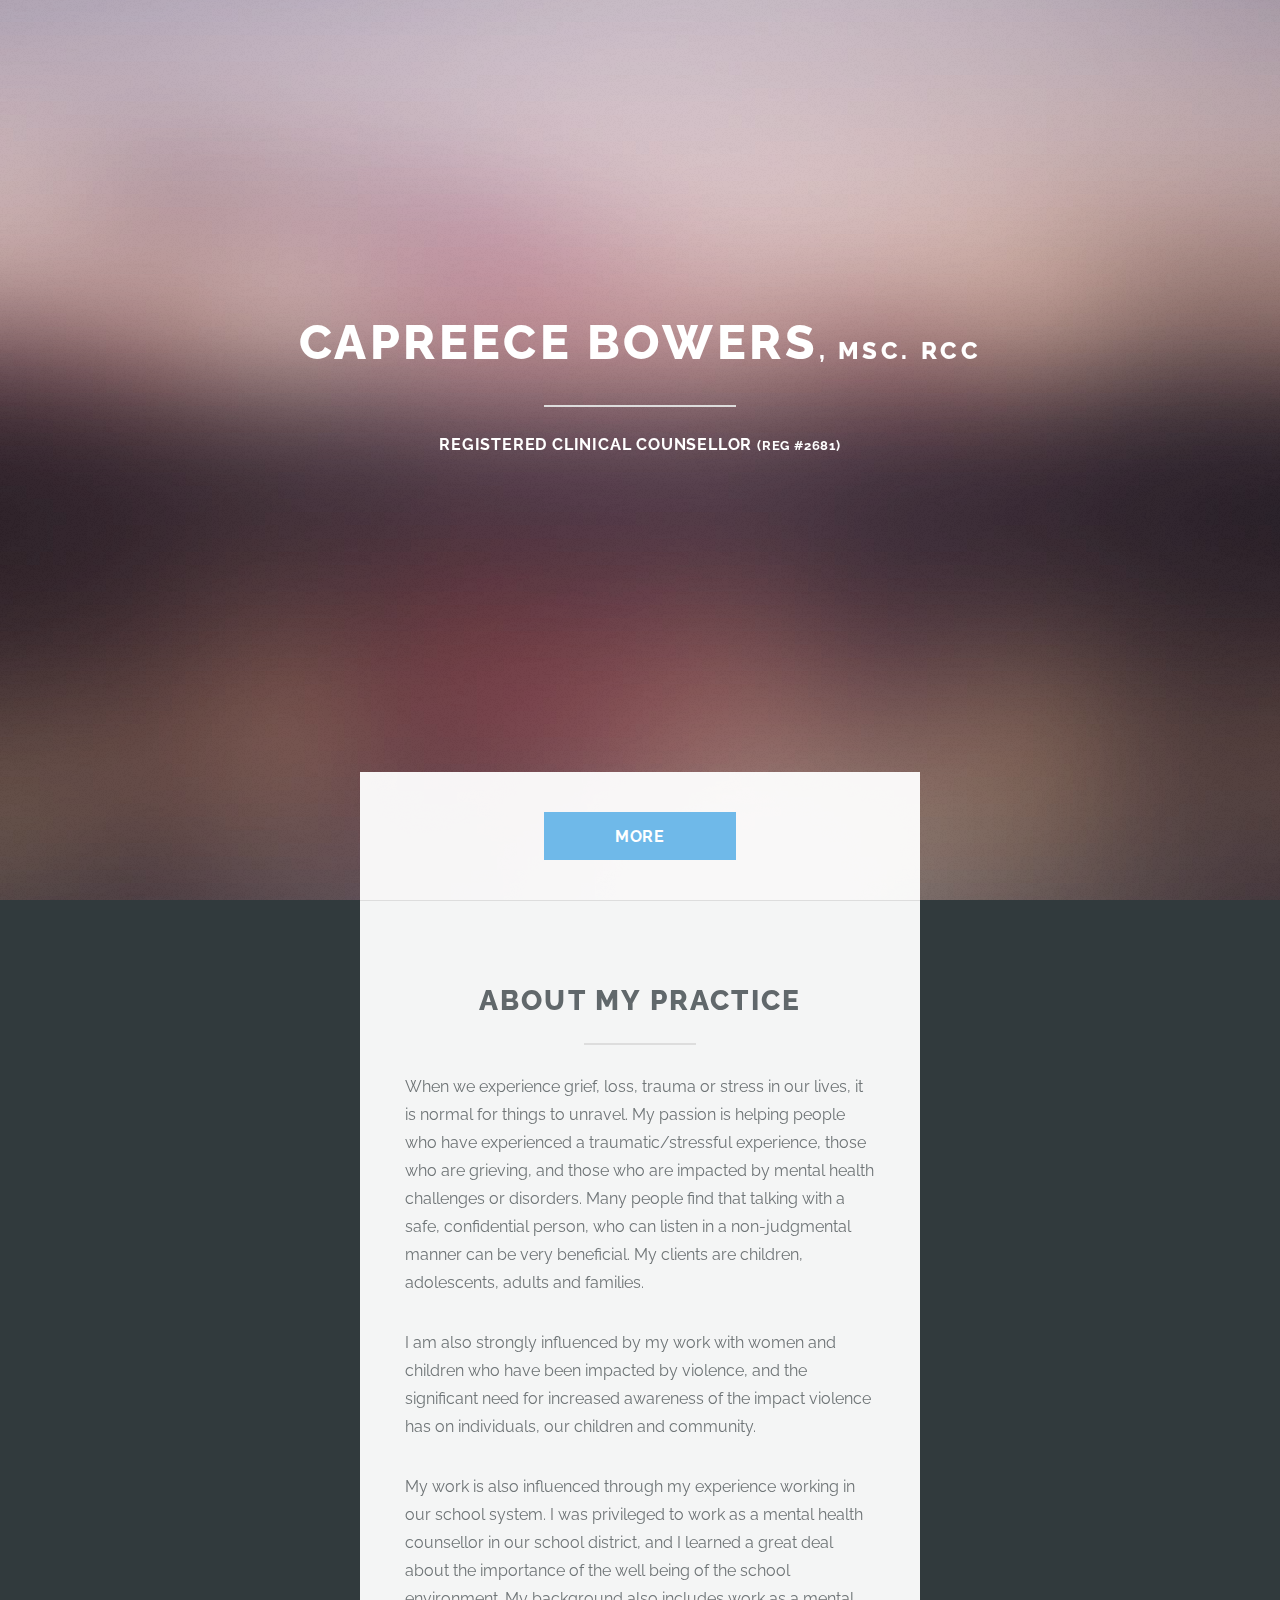
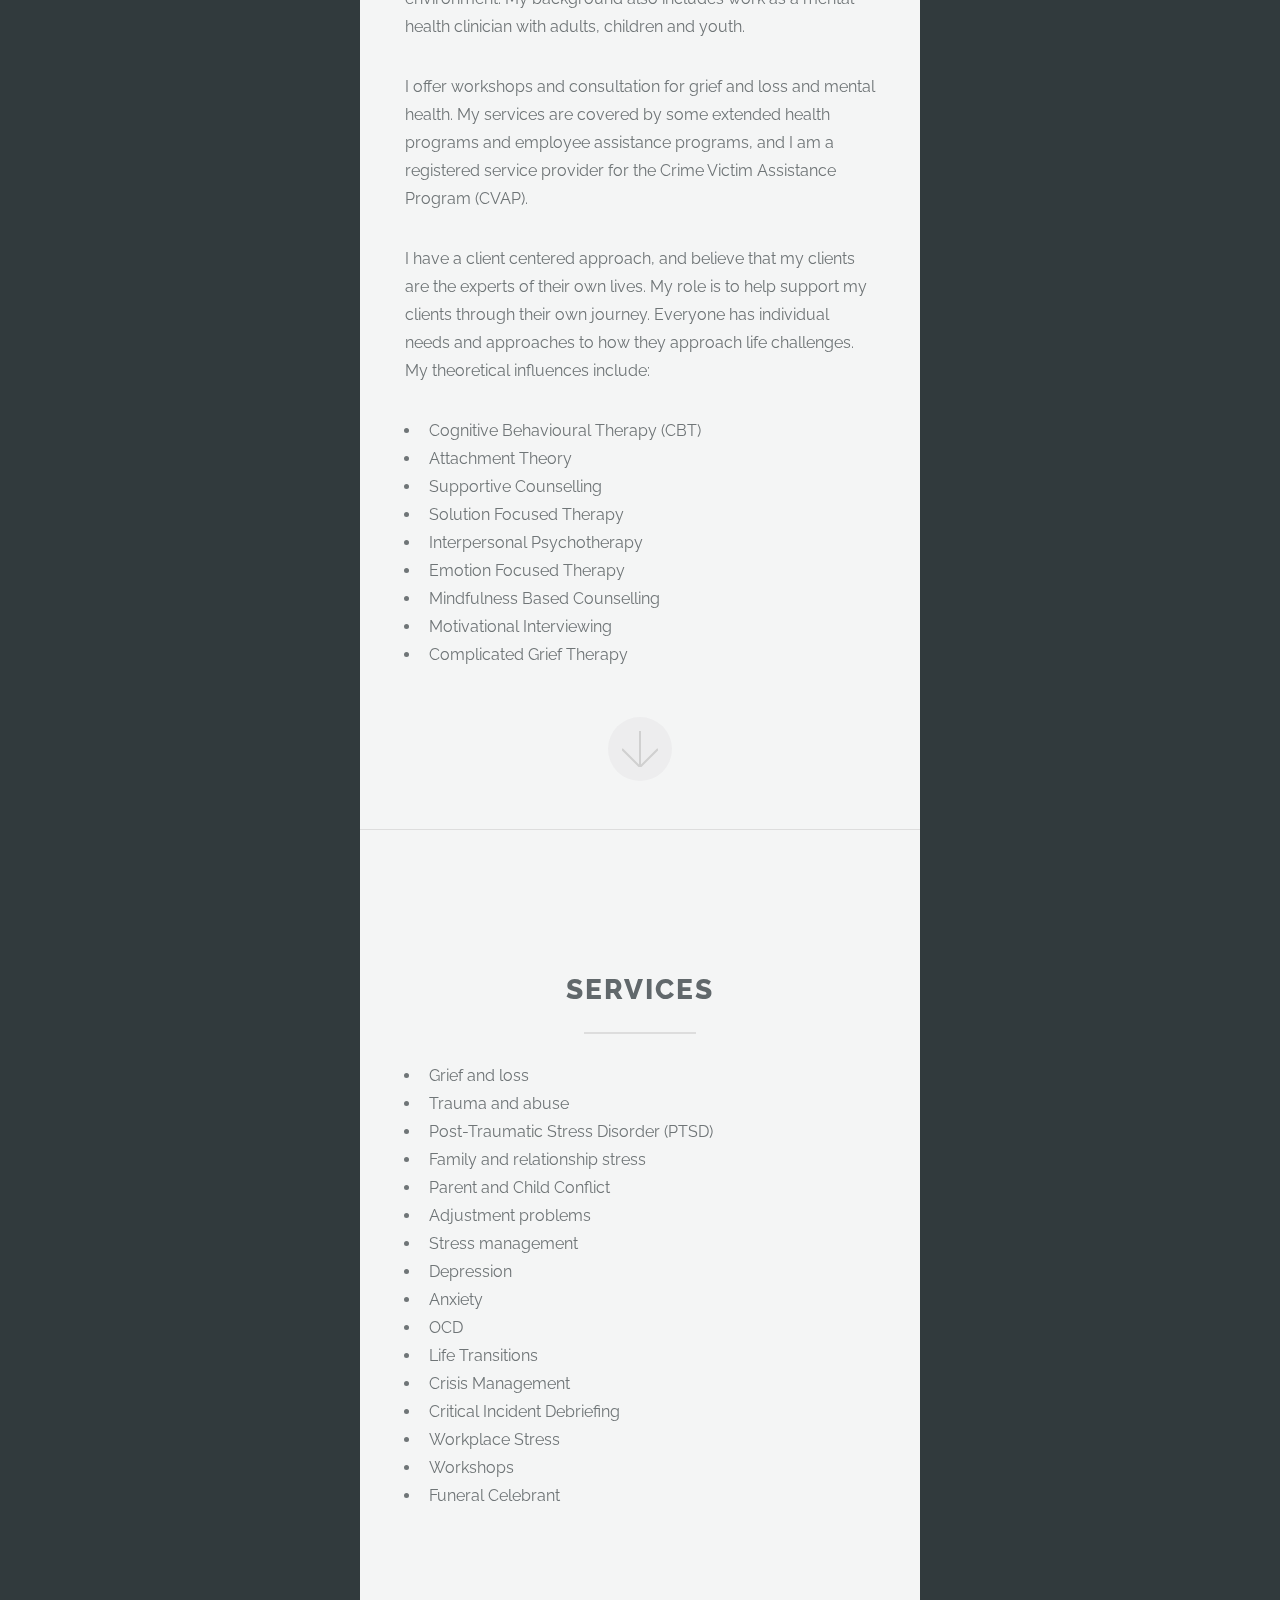
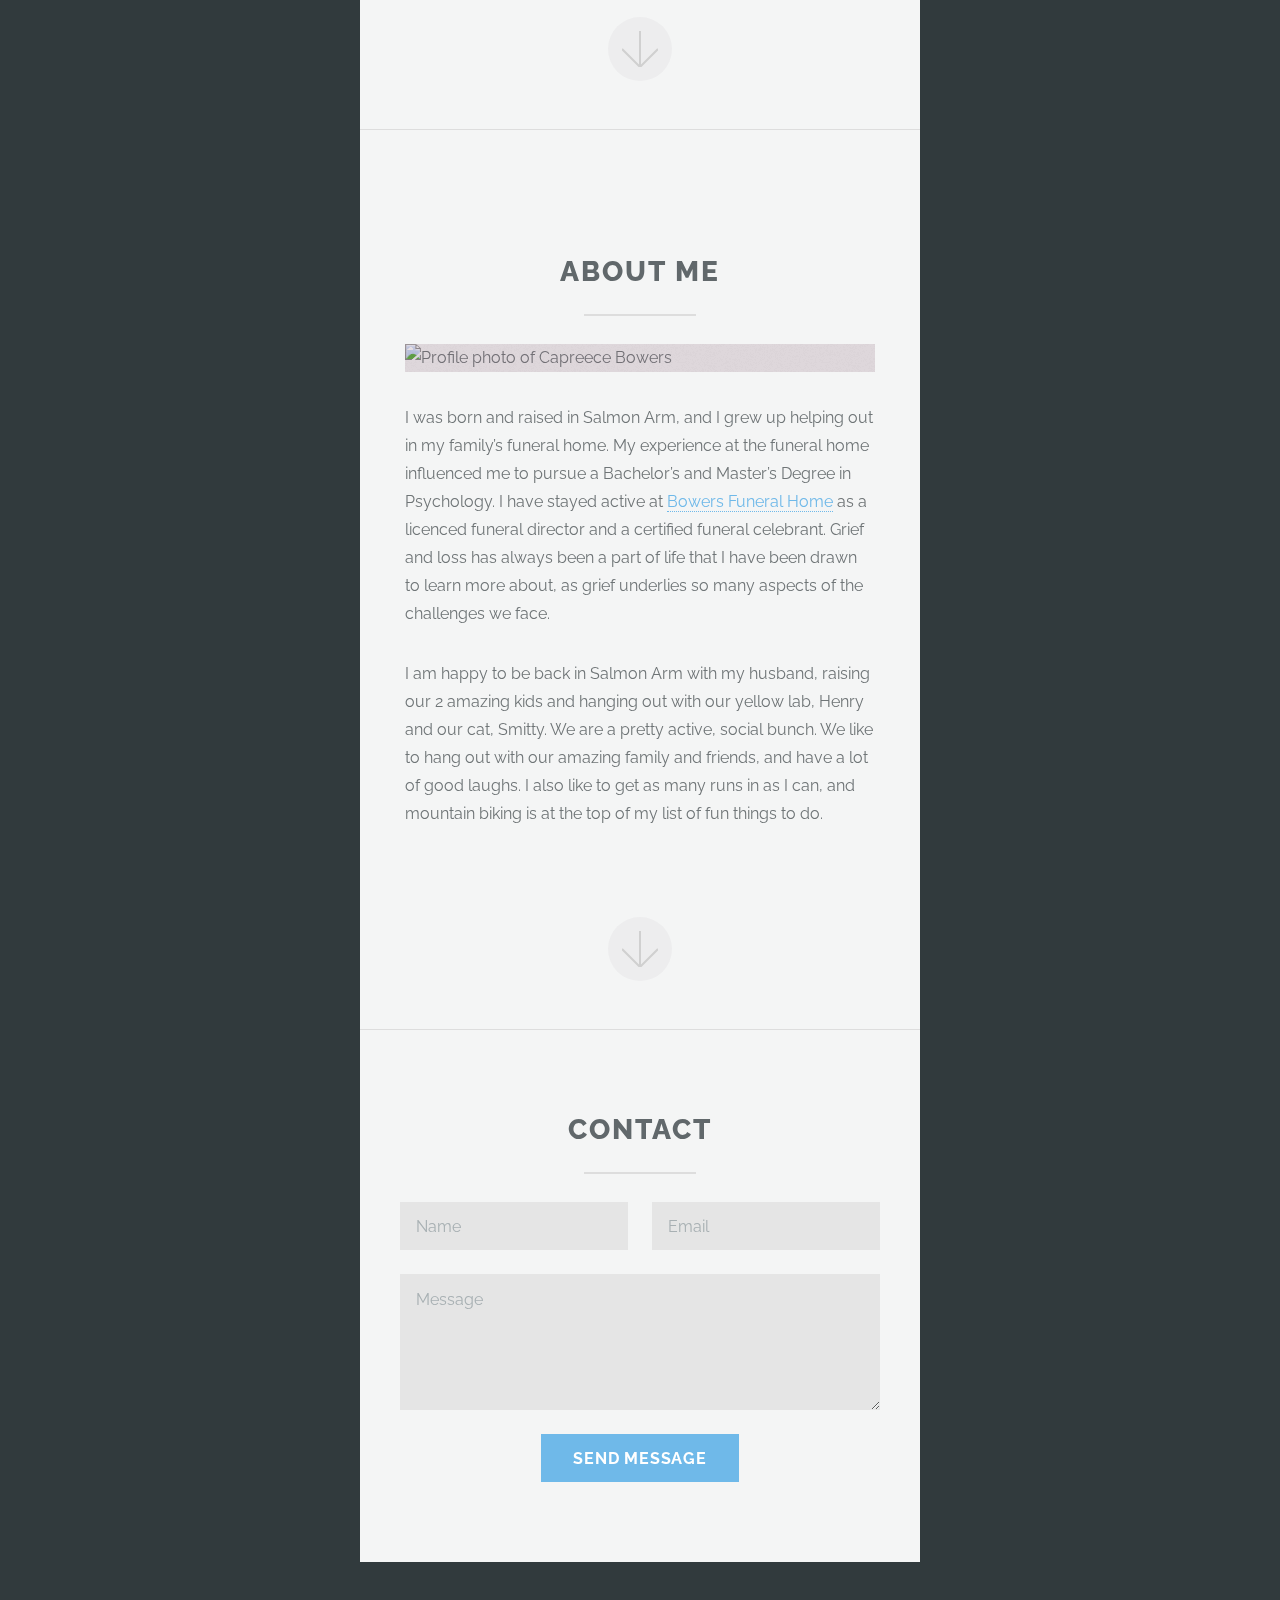
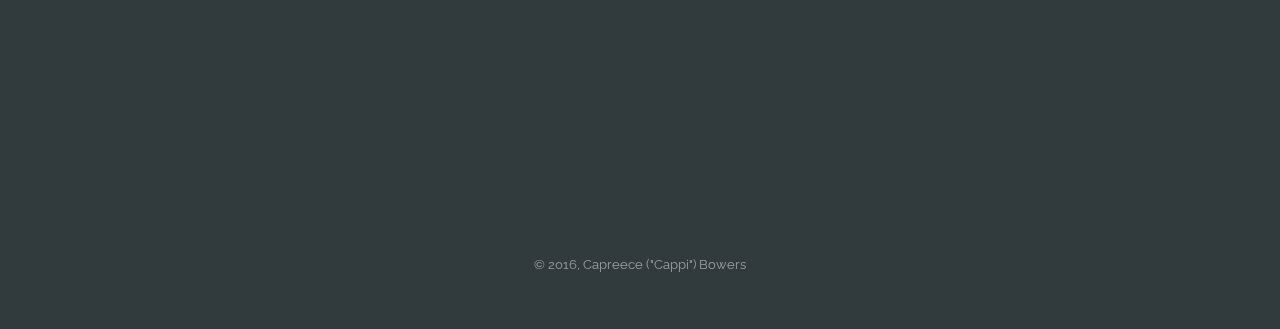
==== commit e94ce598: "add photo and updated about me" ====
--- a/index.html
+++ b/index.html
@@ -39,9 +39,13 @@
 						</header>
             <p>When we experience grief, loss, trauma or stress in our lives, it is normal for things to unravel. My passion is helping people who have experienced a traumatic/stressful experience, those who are grieving, and those who are impacted by mental health challenges or disorders.  Many people find that talking with a safe, confidential person, who can listen in a non-judgmental manner can be very beneficial.  My clients are children, adolescents, adults and families.</p>
 
-            <p>I was born and raised in Salmon Arm, and I grew up helping out in my family’s funeral home.  My experience at the funeral home influenced me to pursue a Bachelor’s and Master’s Degree in Psychology.  I have stayed active at Bowers Funeral Home as a licenced funeral director and a certified funeral celebrant.  Grief and loss has always been a part of life that I have been drawn to learn more about, as grief underlies so many aspects of the challenges we face.  I also offer workshops and consultation for grief and loss and mental health.  My services are covered by some extended health programs and employee assistance programs, and I am a registered service provider for the Crime Victim Assistance Program (CVAP).</p>
+            <p>I am also strongly influenced by my work with women and children who have been impacted by violence, and the significant need for increased awareness of the impact violence has on individuals, our children and community.</p>
 
-            <p>I have a client centered approach, and believe that my clients are the experts of their own lives.  My role is to help support my clients through their own journey.  Everyone has individual needs and approaches to how they approach life challenges. My theoretical  influences include:</p>
+            <p>My work is also influenced through my experience working in our school system.  I was privileged to work as a mental health counsellor in our school district, and I learned a great deal about the importance of the well being of the school environment.  My background also includes work as a mental health clinician with adults, children and youth.</p>
+
+            <p>I offer workshops and consultation for grief and loss and mental health.  My services are covered by some extended health programs and employee assistance programs, and I am a registered service provider for the Crime Victim Assistance Program (CVAP).</p>
+
+            <p>I have a client centered approach, and believe that my clients are the experts of their own lives. My role is to help support my clients through their own journey.  Everyone has individual needs and approaches to how they approach life challenges. My theoretical influences include:</p>
 
             <ul>
               <li>Cognitive Behavioural Therapy (CBT)</li>
@@ -50,6 +54,9 @@
               <li>Solution Focused Therapy</li>
               <li>Interpersonal Psychotherapy</li>
               <li>Emotion Focused Therapy</li>
+              <li>Mindfulness Based Counselling</li>
+              <li>Motivational Interviewing</li>
+              <li>Complicated Grief Therapy</li>
             </ul>
             
 					</div>
@@ -97,7 +104,11 @@
 						<header class="major">
 							<h2>About Me</h2>
 						</header>
-            <p>I was born and raised in Salmon Arm, and I grew up helping out in my family’s funeral home.  My experience at the funeral home influenced me to pursue a Bachelor’s and Master’s Degree in Psychology.  I have stayed active at Bowers Funeral Home as a licenced funeral director and a certified funeral celebrant.  Grief and loss has always been a part of life that I have been drawn to learn more about, as grief underlies so many aspects of the challenges we face.  I also offer workshops and consultation for grief and loss and mental health.  My services are covered by some extended health programs and employee assistance programs, and I am a registered service provider for the Crime Victim Assistance Program (CVAP).</p>
+            <span class="image fit"><img src="images/cappi.jpg" alt="Profile photo of Capreece Bowers" /></span>
+            <p>I was born and raised in Salmon Arm, and I grew up helping out in my family’s funeral home.  My experience at the funeral home influenced me to pursue a Bachelor’s and Master’s Degree in Psychology.  I have stayed active at <a href="http://www.bowersfuneralservice.com">Bowers Funeral Home</a> as a licenced funeral director and a certified funeral celebrant.  Grief and loss has always been a part of life that I have been drawn to learn more about, as grief underlies so many aspects of the challenges we face.</p>
+
+            <p>I am happy to be back in Salmon Arm with my husband,  raising our 2 amazing kids and hanging out with our yellow lab, Henry and our cat, Smitty. We are a pretty active, social bunch.  We like to hang out with our amazing family and  friends, and have a lot of good laughs.  I also like to get as many runs in as I can, and mountain biking is at the top of my list of fun things to do.</p>
+
 					</div>
 					<a href="#footer" class="goto-next scrolly">Next</a>
 				</div>
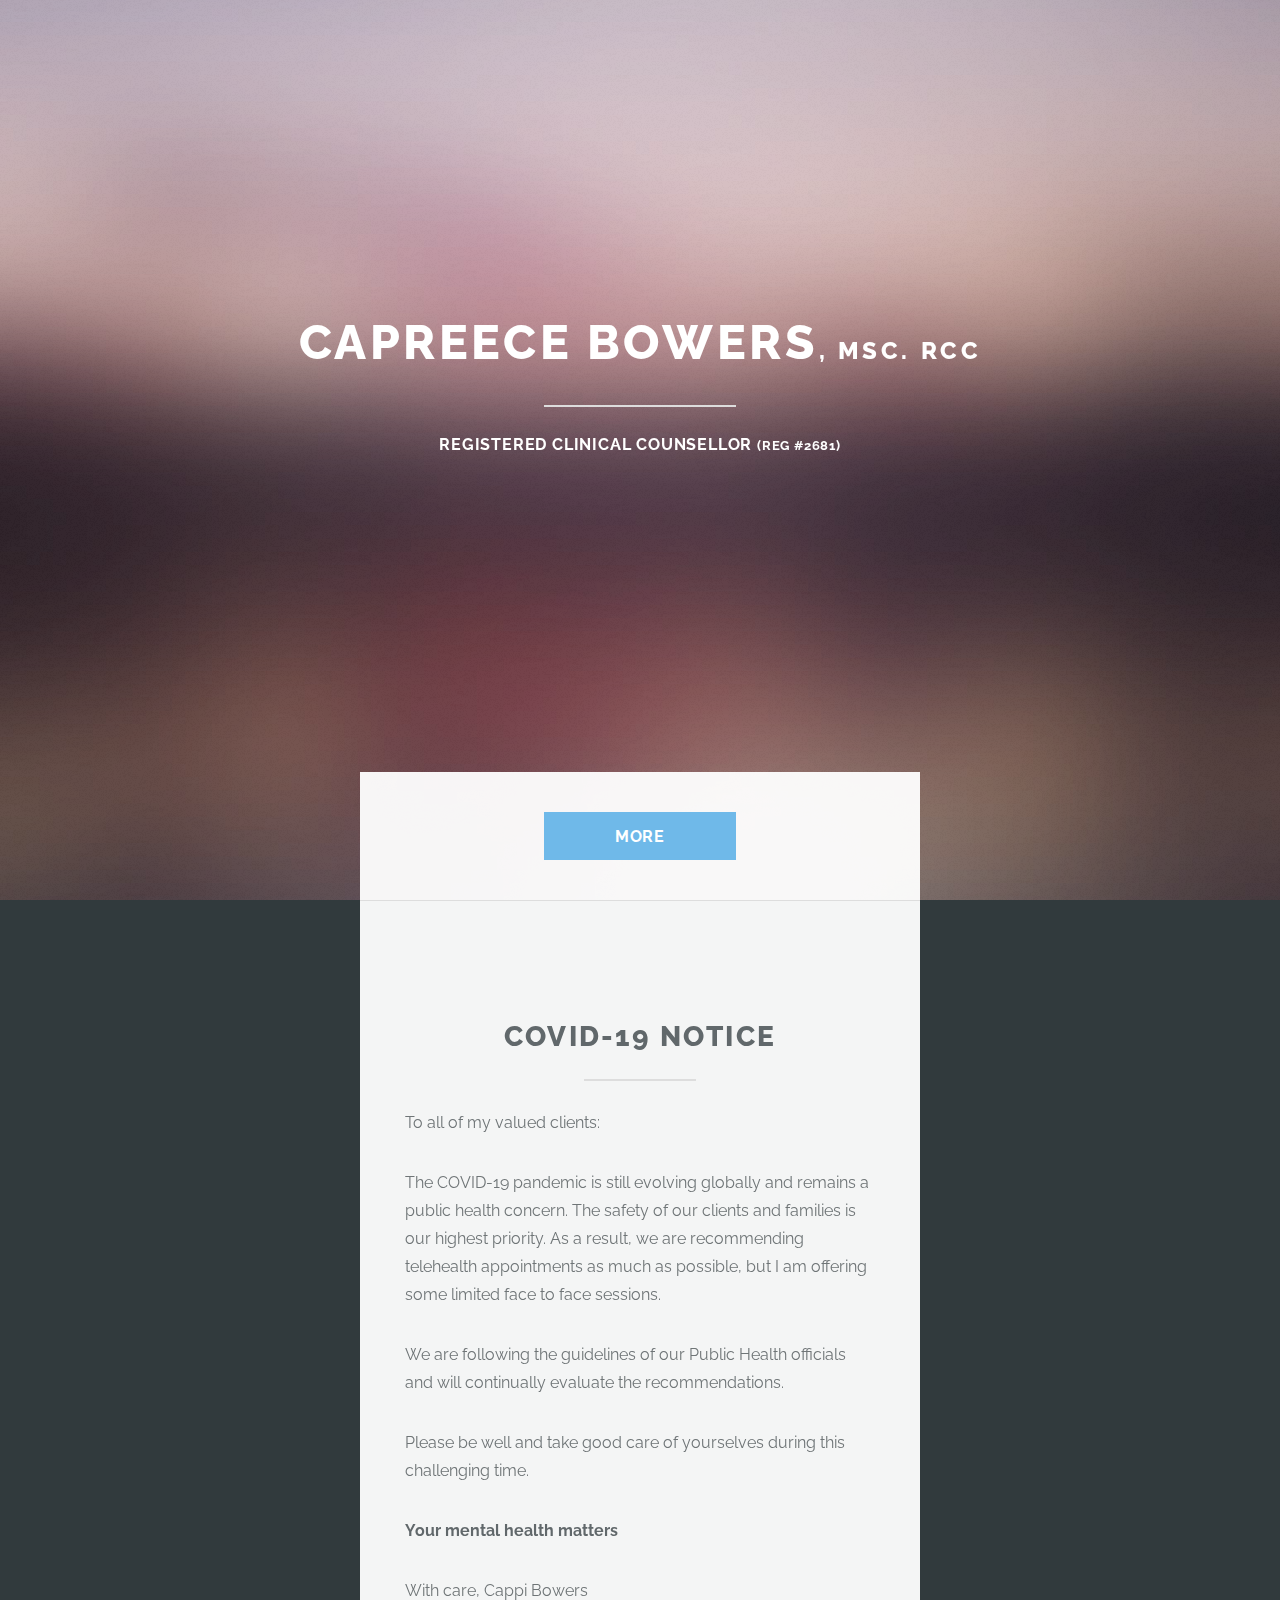
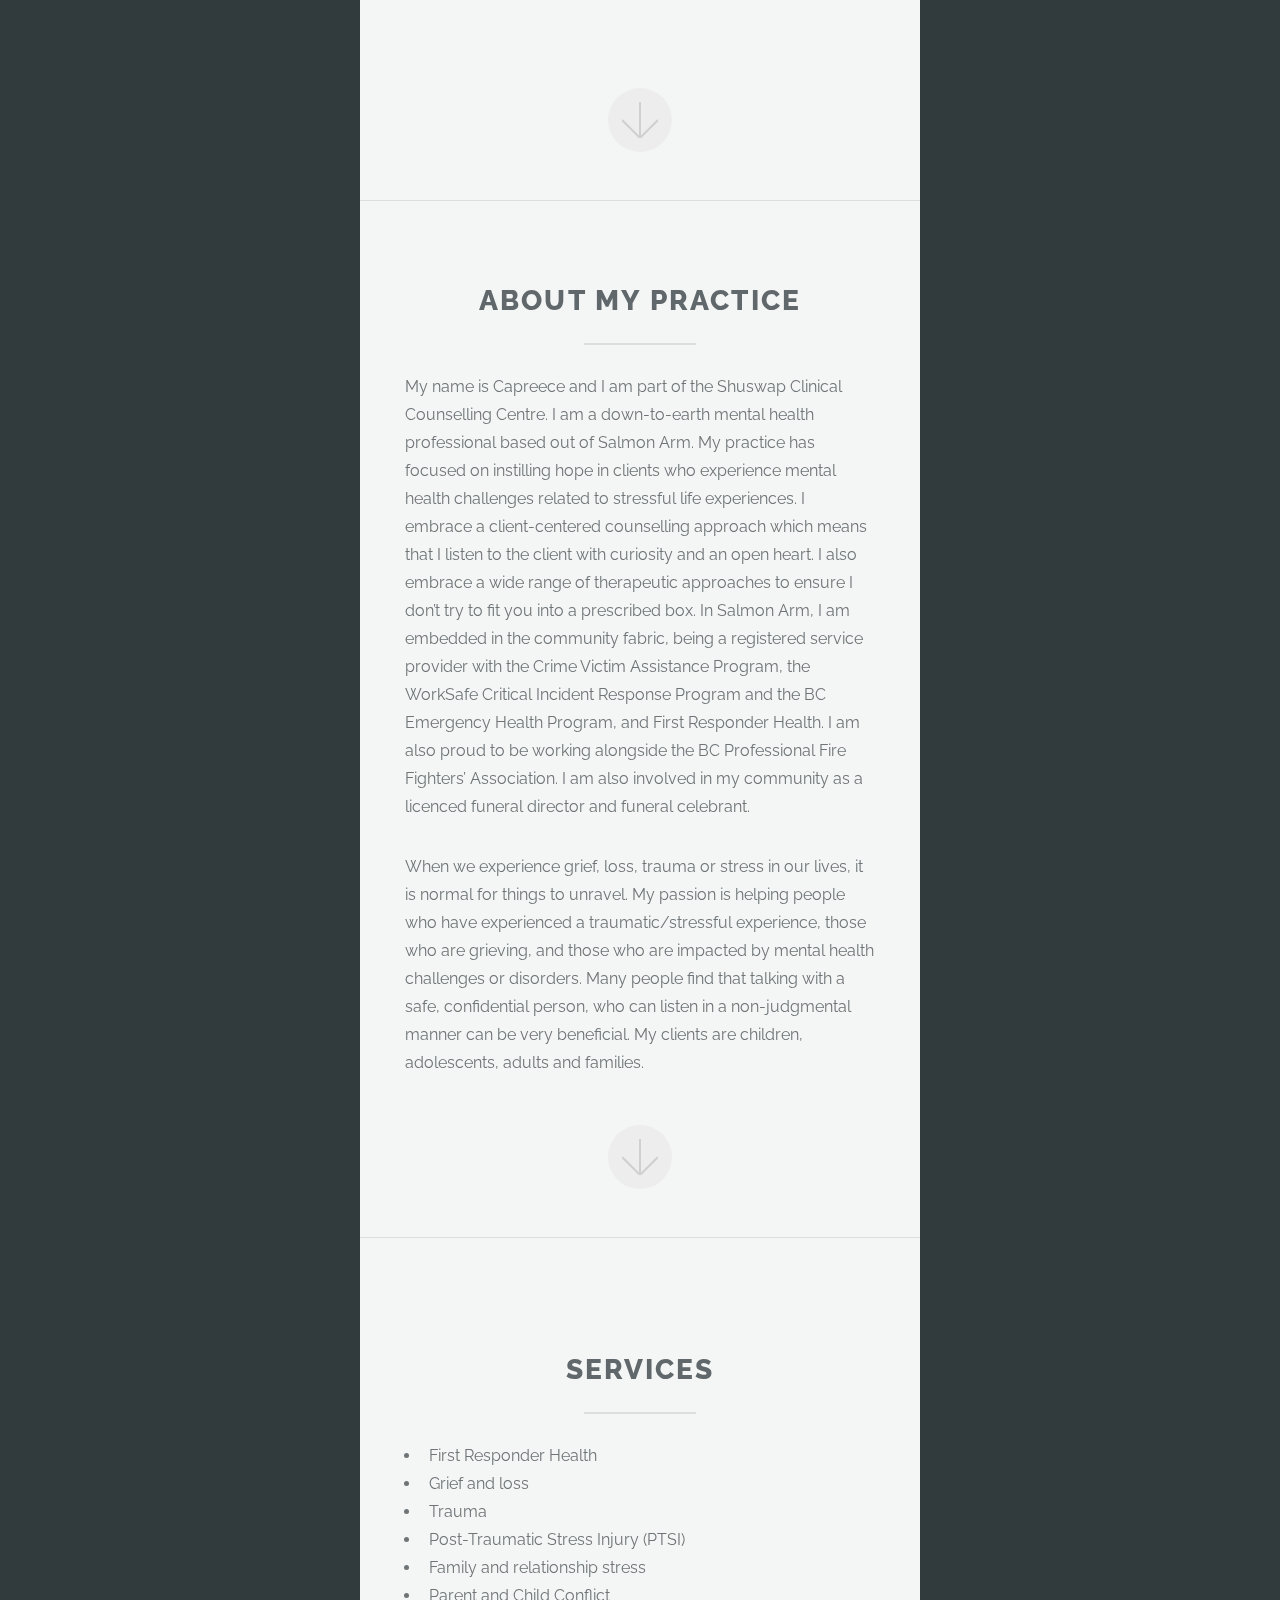
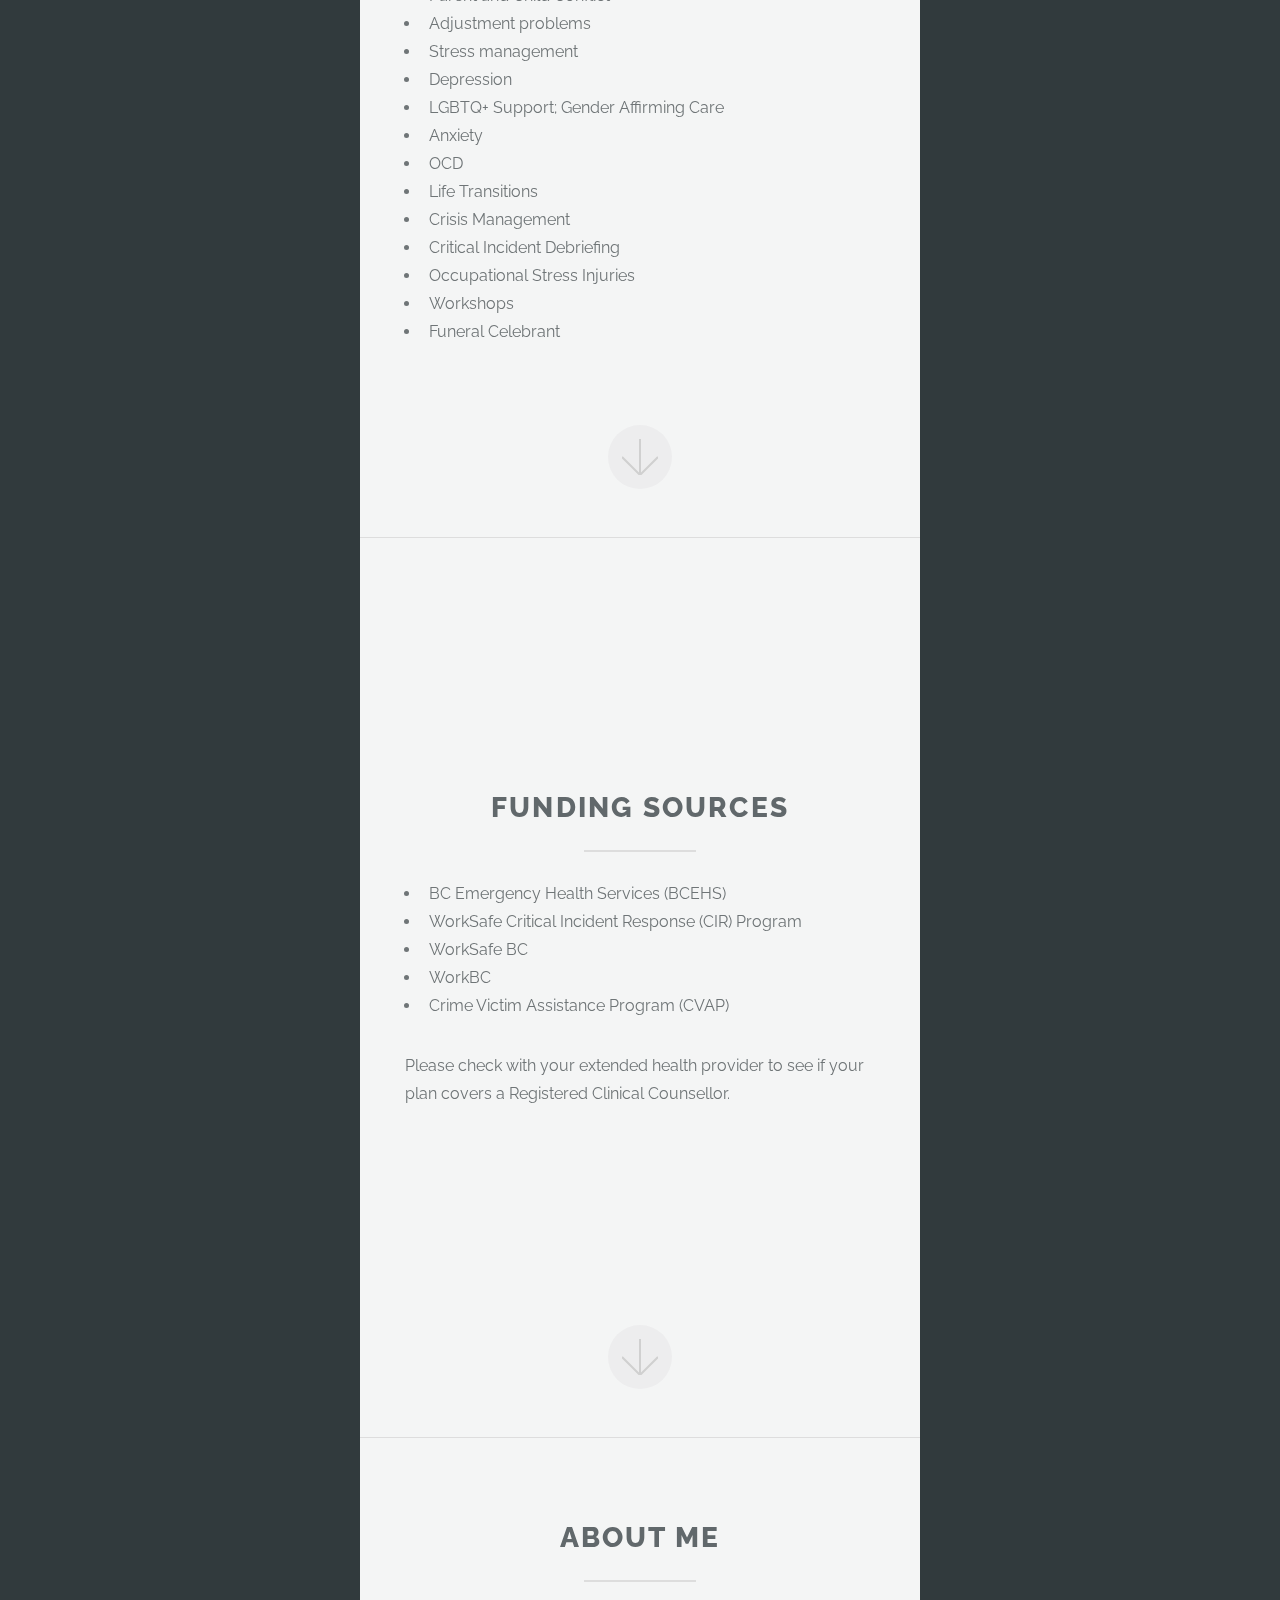
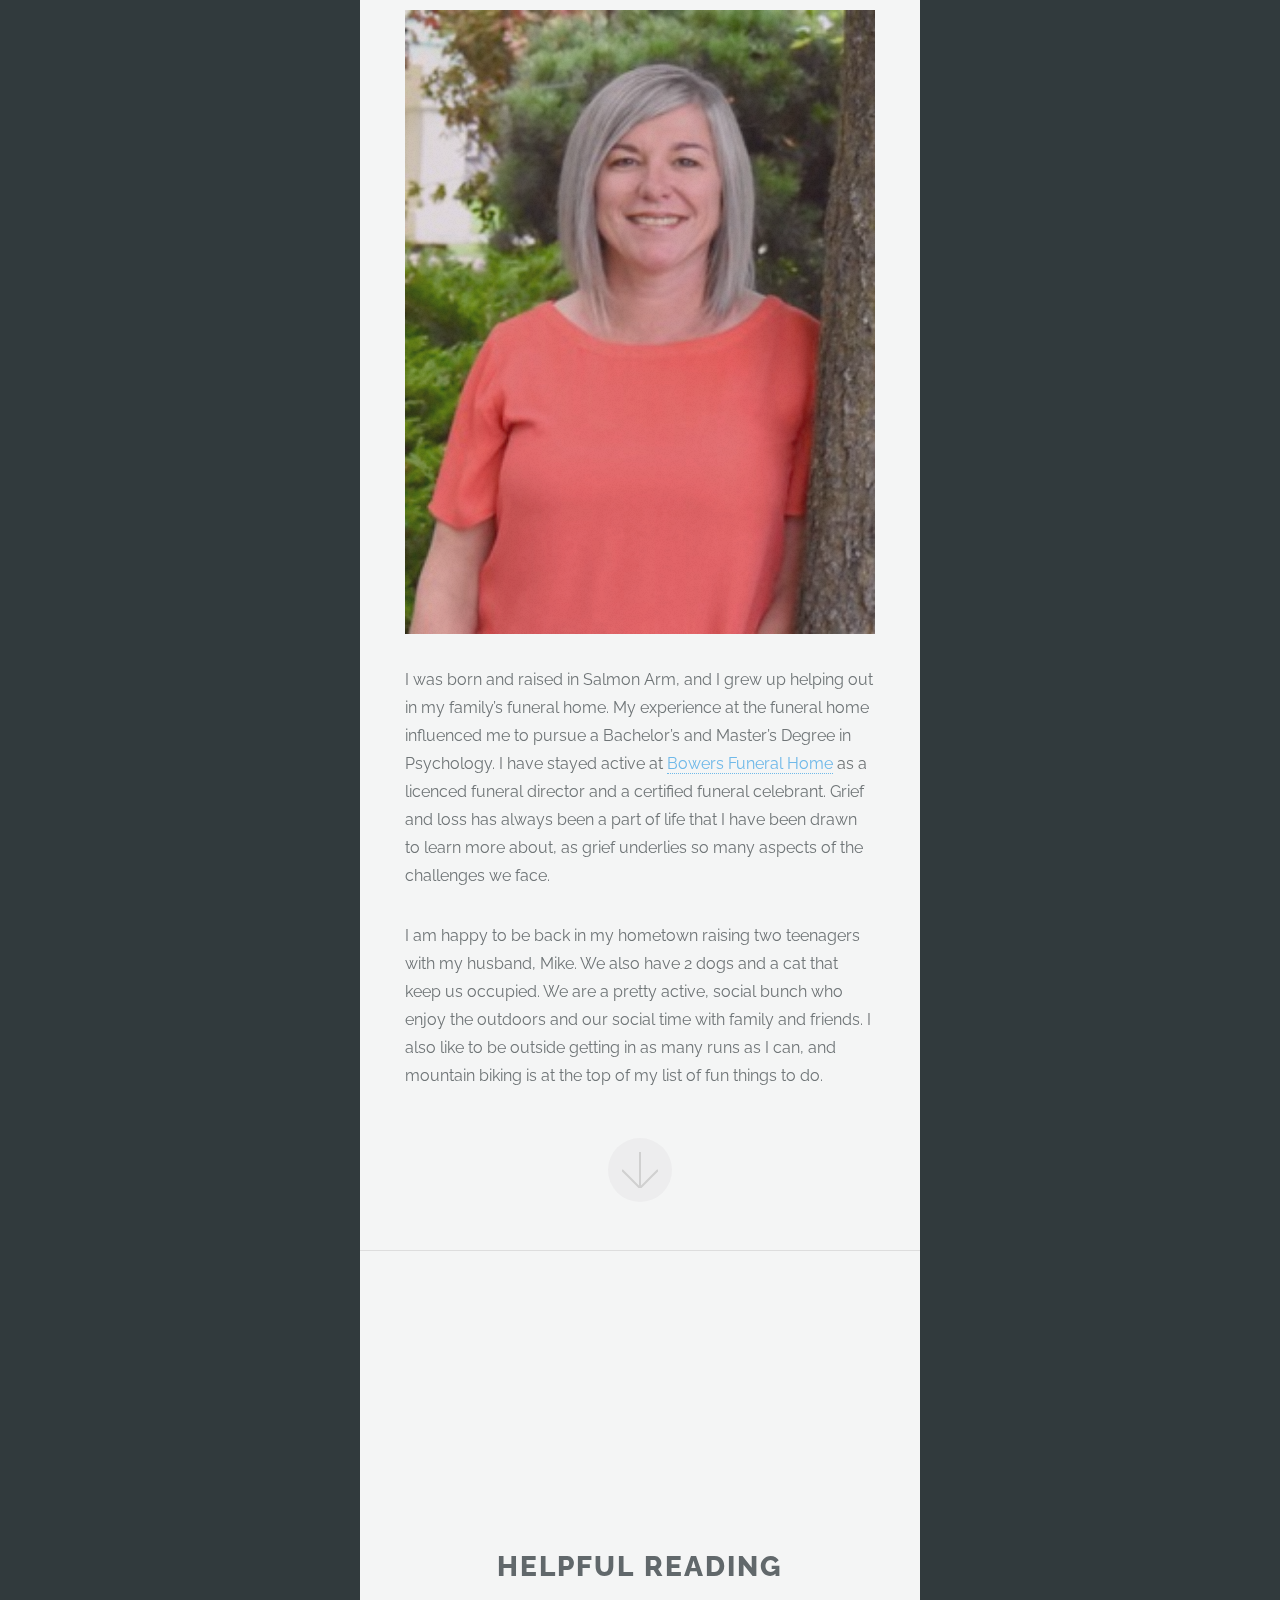
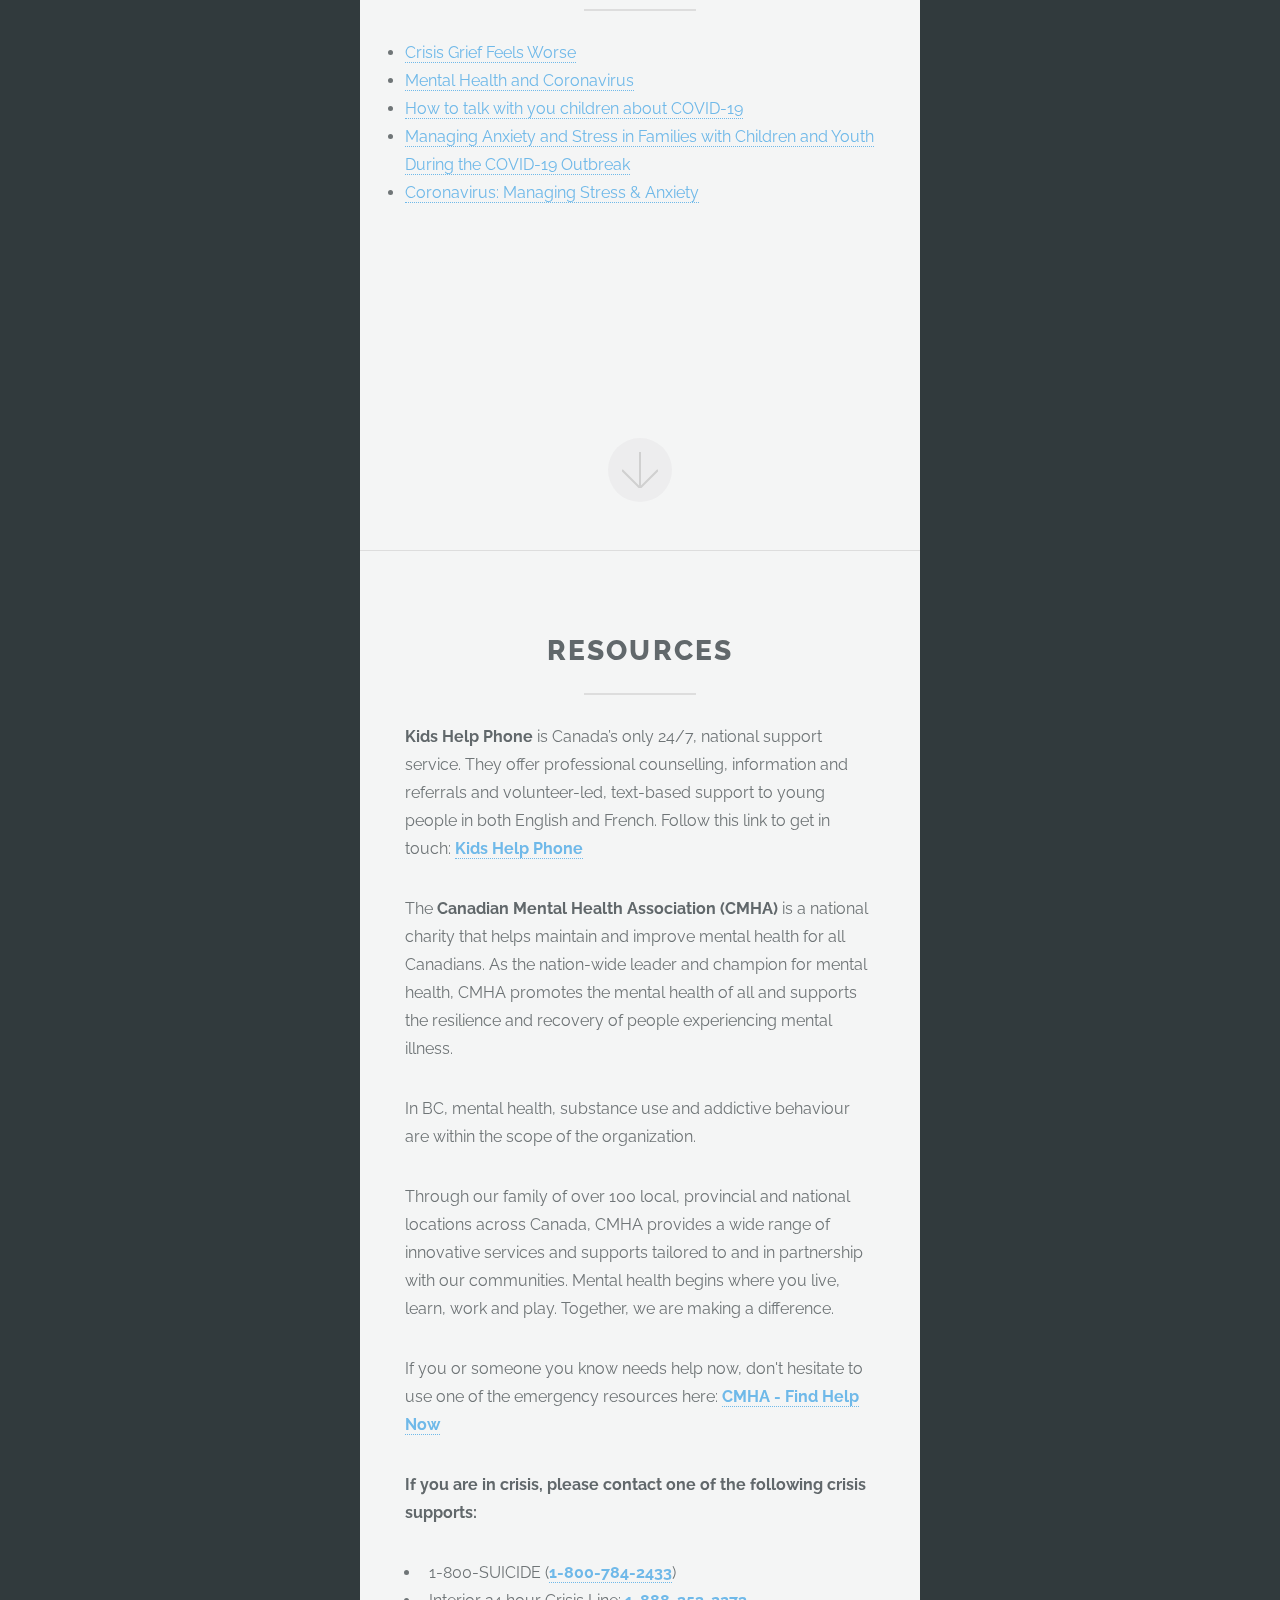
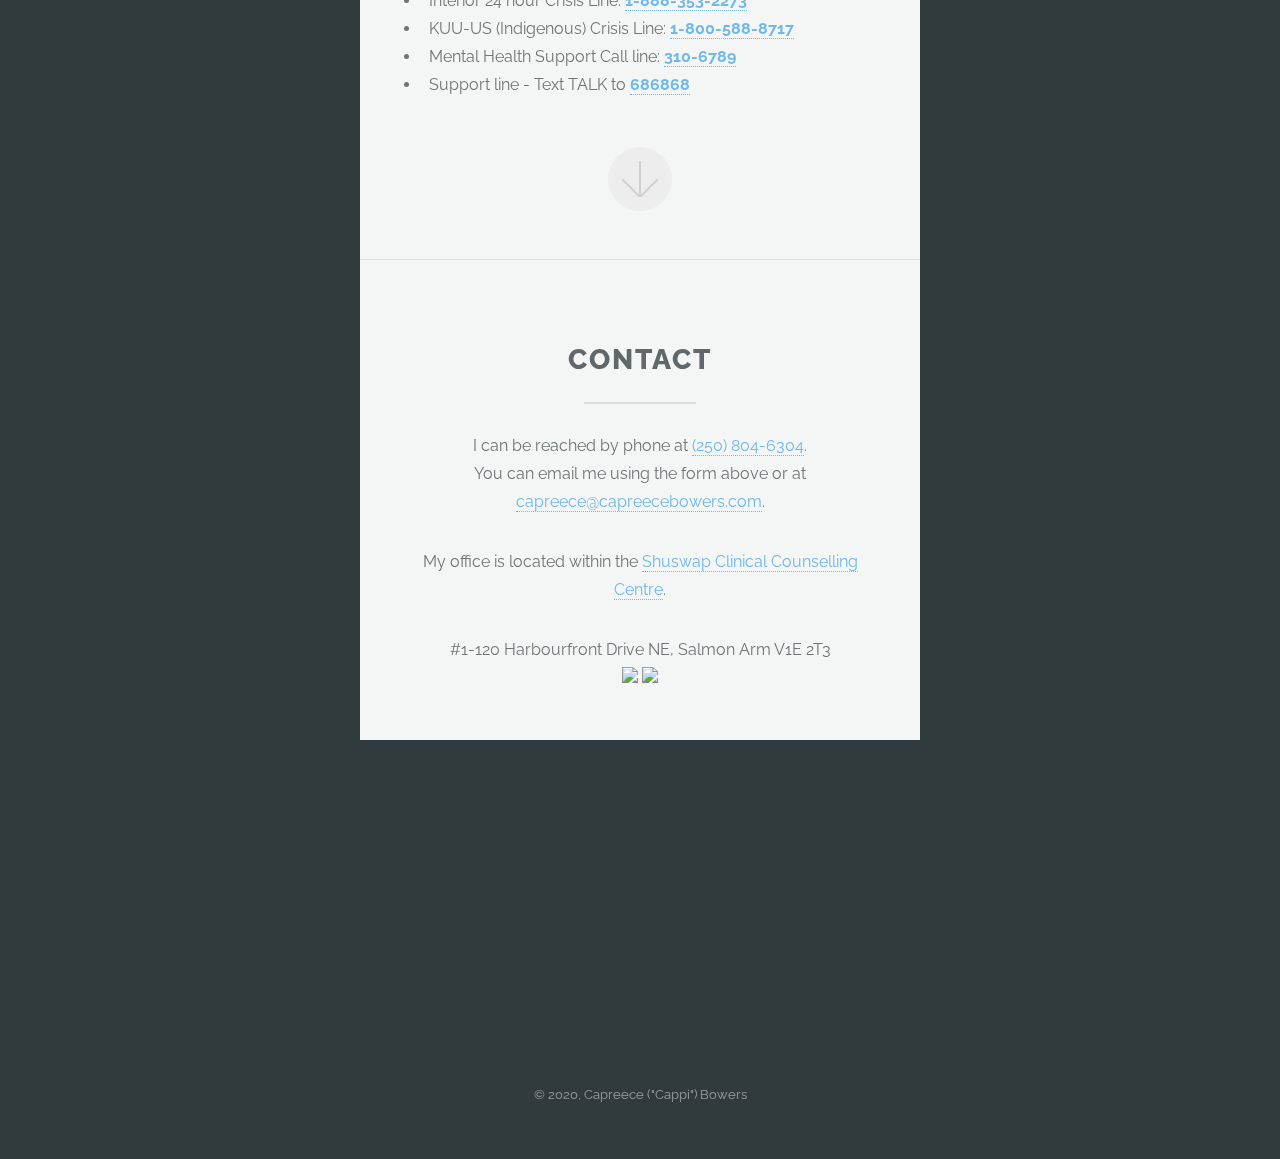
==== commit 7b0767a3: "Changes requested by Cappi" ====
--- a/index.html
+++ b/index.html
@@ -1,162 +1,310 @@
-<!DOCTYPE HTML>
+<!DOCTYPE html>
 <!--
 	Highlights by Pixelarity
 	pixelarity.com | hello@pixelarity.com
 	License: pixelarity.com/license
 -->
 <html>
-	<head>
-		<title>Capreece Bowers - Counsellor and Consultant in Salmon Arm, BC</title>
-		<meta charset="utf-8" />
-		<meta name="viewport" content="width=device-width, initial-scale=1" />
-		<!--[if lte IE 8]><script src="assets/js/ie/html5shiv.js"></script><![endif]-->
-		<link rel="stylesheet" href="assets/css/main.css" />
-		<!--[if lte IE 8]><link rel="stylesheet" href="assets/css/ie8.css" /><![endif]-->
-		<!--[if lte IE 9]><link rel="stylesheet" href="assets/css/ie9.css" /><![endif]-->
-	</head>
-	<body>
-
-		<!-- Header -->
-			<section id="header">
-				<header class="major">
-          <h1>Capreece Bowers<small>, MSc. RCC</small> </h1>
-          <p>Registered Clinical Counsellor <small>(reg #2681)</small></p>
-				</header>
-				<div class="container">
-					<ul class="actions">
-						<li><a href="#one" class="button special scrolly">More</a></li>
-					</ul>
-				</div>
-			</section>
-
-		<!-- One -->
-			<section id="one" class="main">
-				<div class="container">
-					<!--<span class="image fit primary"><img src="images/pic01.jpg" alt="" /></span>-->
-					<div class="content">
-						<header class="major">
-							<h2>About My Practice</h2>
-						</header>
-            <p>When we experience grief, loss, trauma or stress in our lives, it is normal for things to unravel. My passion is helping people who have experienced a traumatic/stressful experience, those who are grieving, and those who are impacted by mental health challenges or disorders.  Many people find that talking with a safe, confidential person, who can listen in a non-judgmental manner can be very beneficial.  My clients are children, adolescents, adults and families.</p>
-
-            <p>I am also strongly influenced by my work with women and children who have been impacted by violence, and the significant need for increased awareness of the impact violence has on individuals, our children and community.</p>
-
-            <p>My work is also influenced through my experience working in our school system.  I was privileged to work as a mental health counsellor in our school district, and I learned a great deal about the importance of the well being of the school environment.  My background also includes work as a mental health clinician with adults, children and youth.</p>
-
-            <p>I offer workshops and consultation for grief and loss and mental health.  My services are covered by some extended health programs and employee assistance programs, and I am a registered service provider for the Crime Victim Assistance Program (CVAP).</p>
-
-            <p>I have a client centered approach, and believe that my clients are the experts of their own lives. My role is to help support my clients through their own journey.  Everyone has individual needs and approaches to how they approach life challenges. My theoretical influences include:</p>
-
-            <ul>
-              <li>Cognitive Behavioural Therapy (CBT)</li>
-              <li>Attachment Theory</li>
-              <li>Supportive Counselling</li>
-              <li>Solution Focused Therapy</li>
-              <li>Interpersonal Psychotherapy</li>
-              <li>Emotion Focused Therapy</li>
-              <li>Mindfulness Based Counselling</li>
-              <li>Motivational Interviewing</li>
-              <li>Complicated Grief Therapy</li>
-            </ul>
-            
-					</div>
-					<a href="#two" class="goto-next scrolly">Next</a>
-				</div>
-			</section>
-
-		<!-- Two -->
-			<section id="two" class="main">
-				<div class="container">
-					<!--<span class="image fit primary"><img src="images/pic02.jpg" alt="" /></span>-->
-					<div class="content">
-						<header class="major">
-							<h2>Services</h2>
-						</header>
-            <ul>
-              <li>Grief and loss</li>
-              <li>Trauma and abuse</li>
-              <li>Post-Traumatic Stress Disorder (PTSD)</li>
-              <li>Family and relationship stress</li>
-              <li>Parent and Child Conflict</li>
-              <li>Adjustment problems</li>
-              <li>Stress management</li>
-              <li>Depression</li>
-              <li>Anxiety</li>
-              <li>OCD</li>
-              <li>Life Transitions</li>
-              <li>Crisis Management</li>
-              <li>Critical Incident Debriefing</li>
-              <li>Workplace Stress</li>
-              <li>Workshops </li>
-              <li>Funeral Celebrant </li>
-            </ul>
-
-					</div>
-					<a href="#three" class="goto-next scrolly">Next</a>
-				</div>
-			</section>
-
-		<!-- Three -->
-			<section id="three" class="main">
-				<div class="container">
-					<!--<span class="image fit primary"><img src="images/pic03.jpg" alt="" /></span>-->
-					<div class="content">
-						<header class="major">
-							<h2>About Me</h2>
-						</header>
-            <span class="image fit"><img src="images/cappi.jpg" alt="Profile photo of Capreece Bowers" /></span>
-            <p>I was born and raised in Salmon Arm, and I grew up helping out in my family’s funeral home.  My experience at the funeral home influenced me to pursue a Bachelor’s and Master’s Degree in Psychology.  I have stayed active at <a href="http://www.bowersfuneralservice.com">Bowers Funeral Home</a> as a licenced funeral director and a certified funeral celebrant.  Grief and loss has always been a part of life that I have been drawn to learn more about, as grief underlies so many aspects of the challenges we face.</p>
-
-            <p>I am happy to be back in Salmon Arm with my husband,  raising our 2 amazing kids and hanging out with our yellow lab, Henry and our cat, Smitty. We are a pretty active, social bunch.  We like to hang out with our amazing family and  friends, and have a lot of good laughs.  I also like to get as many runs in as I can, and mountain biking is at the top of my list of fun things to do.</p>
-
-					</div>
-					<a href="#footer" class="goto-next scrolly">Next</a>
-				</div>
-			</section>
-
-		<!-- Footer -->
-			<section id="footer">
-				<div class="container">
-					<header class="major">
-						<h2>Contact</h2>
-					</header>
-					<form method="post" action="http://jonotron-nodemailer.herokuapp.com?key=CAPS">
-            <input type="hidden" name="_subject" value="Message from website">
-            <input type="hidden" name="_next" value="http://www.capreecebowers.com/thanks.html">
-						<div class="row uniform">
-							<div class="6u 12u$(xsmall)"><input type="text" name="name" id="name" placeholder="Name" /></div>
-							<div class="6u$ 12u$(xsmall)"><input type="email" name="_replyto" id="email" placeholder="Email" /></div>
-							<div class="12u$"><textarea name="message" id="message" placeholder="Message" rows="4"></textarea></div>
-							<div class="12u$">
-								<ul class="actions">
-									<li><input type="submit" value="Send Message" class="special" /></li>
-								</ul>
-							</div>
-						</div>
-					</form>
-				</div>
-				<footer>
-					<!--<ul class="icons">-->
-						<!--<li><a href="#" class="icon alt fa-twitter"><span class="label">Twitter</span></a></li>-->
-						<!--<li><a href="#" class="icon alt fa-facebook"><span class="label">Facebook</span></a></li>-->
-						<!--<li><a href="#" class="icon alt fa-instagram"><span class="label">Instagram</span></a></li>-->
-						<!--<li><a href="#" class="icon alt fa-dribbble"><span class="label">Dribbble</span></a></li>-->
-						<!--<li><a href="#" class="icon alt fa-envelope"><span class="label">Email</span></a></li>-->
-					<!--</ul>-->
-					<ul class="copyright">
-						<li>&copy; 2016, Capreece ("Cappi") Bowers</li>
-					</ul>
-				</footer>
-			</section>
-
-		<!-- Scripts -->
-			<script src="assets/js/jquery.min.js"></script>
-			<script src="assets/js/jquery.scrollex.min.js"></script>
-			<script src="assets/js/jquery.scrolly.min.js"></script>
-			<script src="assets/js/skel.min.js"></script>
-			<script src="assets/js/util.js"></script>
-			<!--[if lte IE 8]><script src="assets/js/ie/respond.min.js"></script><![endif]-->
-			<script src="assets/js/main.js"></script>
-
-	</body>
-</html>
+
+<head>
+  <title>Capreece Bowers - Counsellor and Consultant in Salmon Arm, BC</title>
+  <meta charset="utf-8" />
+  <meta name="viewport" content="width=device-width, initial-scale=1" />
+  <!--[if lte IE 8
+      ]><script src="assets/js/ie/html5shiv.js"></script
+    ><![endif]-->
+  <link rel="stylesheet" href="assets/css/main.css" />
+  <!--[if lte IE 8
+      ]><link rel="stylesheet" href="assets/css/ie8.css"
+    /><![endif]-->
+  <!--[if lte IE 9
+      ]><link rel="stylesheet" href="assets/css/ie9.css"
+    /><![endif]-->
+</head>
+
+<body>
+  <!-- Header -->
+  <section id="header">
+    <header class="major">
+      <h1>Capreece Bowers<small>, MSc. RCC</small></h1>
+      <p>Registered Clinical Counsellor <small>(reg #2681)</small></p>
+    </header>
+    <div class="container">
+      <ul class="actions">
+        <li><a href="#one" class="button special scrolly">More</a></li>
+      </ul>
+    </div>
+  </section>
+
+  <!-- One -->
+  <section id="one" class="main">
+    <div class="container">
+      <!--<span class="image fit primary"><img src="images/pic01.jpg" alt="" /></span>-->
+      <div class="content">
+        <header class="major">
+          <h2>COVID-19 Notice</h2>
+        </header>
+        <p>
+          To all of my valued clients:
+        </p>
+        <p>
+          The COVID-19 pandemic is still evolving globally and remains a public health concern. The safety of our
+          clients and families is our highest priority. As a result, we are recommending telehealth appointments as much
+          as possible, but I am offering some limited face to face sessions.
+        </p>
+        <p>
+          We are following the guidelines of our Public Health officials and will continually evaluate the
+          recommendations.
+        </p>
+        <p>
+          Please be well and take good care of yourselves during this challenging time.
+        </p>
+        <p><b>Your mental health matters</b></p>
+        <p>With care, Cappi Bowers</p>
+      </div>
+      <a href="#two" class="goto-next scrolly">Next</a>
+    </div>
+  </section>
+
+  <!-- Two -->
+  <section id="two" class="main">
+    <div class="container">
+      <!--<span class="image fit primary"><img src="images/pic01.jpg" alt="" /></span>-->
+      <div class="content">
+        <header class="major">
+          <h2>About My Practice</h2>
+        </header>
+        <p>
+          My name is Capreece and I am part of the Shuswap Clinical Counselling Centre. I am a down-to-earth mental
+          health professional based out of Salmon Arm. My practice has focused on instilling hope in clients who
+          experience mental health challenges related to stressful life experiences. I embrace a client-centered
+          counselling approach which means that I listen to the client with curiosity and an open heart. I also embrace
+          a wide range of therapeutic approaches to ensure I don’t try to fit you into a prescribed box. In Salmon Arm,
+          I am embedded in the community fabric, being a registered service provider with the Crime Victim Assistance
+          Program, the WorkSafe Critical Incident Response Program and the BC Emergency Health Program, and First
+          Responder Health. I am also proud to be working alongside the BC Professional Fire Fighters’ Association. I am
+          also involved in my community as a licenced funeral director and funeral celebrant.
+        </p>
+        <p>
+          When we experience grief, loss, trauma or stress in our lives, it is
+          normal for things to unravel. My passion is helping people who have
+          experienced a traumatic/stressful experience, those who are
+          grieving, and those who are impacted by mental health challenges or
+          disorders. Many people find that talking with a safe, confidential
+          person, who can listen in a non-judgmental manner can be very
+          beneficial. My clients are children, adolescents, adults and
+          families.
+        </p>
+      </div>
+      <a href="#three" class="goto-next scrolly">Next</a>
+    </div>
+  </section>
+
+  <!-- Three -->
+  <section id="three" class="main">
+    <div class="container">
+      <!--<span class="image fit primary"><img src="images/pic02.jpg" alt="" /></span>-->
+      <div class="content">
+        <header class="major">
+          <h2>Services</h2>
+        </header>
+        <ul>
+          <li>First Responder Health</li>
+          <li>Grief and loss</li>
+          <li>Trauma</li>
+          <li>Post-Traumatic Stress Injury (PTSI)</li>
+          <li>Family and relationship stress</li>
+          <li>Parent and Child Conflict</li>
+          <li>Adjustment problems</li>
+          <li>Stress management</li>
+          <li>Depression</li>
+          <li>LGBTQ+ Support; Gender Affirming Care</li>
+          <li>Anxiety</li>
+          <li>OCD</li>
+          <li>Life Transitions</li>
+          <li>Crisis Management</li>
+          <li>Critical Incident Debriefing</li>
+          <li>Occupational Stress Injuries</li>
+          <li>Workshops</li>
+          <li>Funeral Celebrant</li>
+        </ul>
+      </div>
+      <a href="#four" class="goto-next scrolly">Next</a>
+    </div>
+  </section>
+
+  <!-- Four -->
+  <section id="four" class="main">
+    <div class="container">
+      <!--<span class="image fit primary"><img src="images/pic02.jpg" alt="" /></span>-->
+      <div class="content">
+        <header class="major">
+          <h2>Funding Sources</h2>
+        </header>
+        <ul>
+          <li>BC Emergency Health Services (BCEHS)</li>
+          <li>WorkSafe Critical Incident Response (CIR) Program</li>
+          <li>WorkSafe BC</li>
+          <li>WorkBC</li>
+          <li>Crime Victim Assistance Program (CVAP)</li>
+        </ul>
+        <p>
+          Please check with your extended health provider to see if your plan covers a Registered Clinical Counsellor.
+        </p>
+      </div>
+      <a href="#five" class="goto-next scrolly">Next</a>
+    </div>
+  </section>
+
+  <!-- Five -->
+  <section id="five" class="main">
+    <div class="container">
+      <!--<span class="image fit primary"><img src="images/pic03.jpg" alt="" /></span>-->
+      <div class="content">
+        <header class="major">
+          <h2>About Me</h2>
+        </header>
+        <span class="image fit"><img src="images/cappi.jpg" alt="Profile photo of Capreece Bowers" /></span>
+        <p>
+          I was born and raised in Salmon Arm, and I grew up helping out in my
+          family’s funeral home. My experience at the funeral home influenced
+          me to pursue a Bachelor’s and Master’s Degree in Psychology. I have
+          stayed active at
+          <a href="http://www.bowersfuneralservice.com">Bowers Funeral Home</a>
+          as a licenced funeral director and a certified funeral celebrant.
+          Grief and loss has always been a part of life that I have been drawn
+          to learn more about, as grief underlies so many aspects of the
+          challenges we face.
+        </p>
+
+        <p>
+          I am happy to be back in my hometown raising two teenagers with my husband, Mike. We also have 2 dogs and a
+          cat that keep us occupied. We are a pretty active, social bunch who enjoy the outdoors and our social time
+          with family and friends. I also like to be outside getting in as many runs as I can, and mountain biking is at
+          the top of my list of fun things to do.
+        </p>
+      </div>
+      <a href="#six" class="goto-next scrolly">Next</a>
+    </div>
+  </section>
+
+  <!-- Six -->
+  <section id="six" class="main">
+    <div class="container">
+      <!--<span class="image fit primary"><img src="images/pic03.jpg" alt="" /></span>-->
+      <div class="content">
+        <header class="major">
+          <h2>Helpful Reading</h2>
+        </header>
+        <li><a href="https://whatsyourgrief.com/crisis-grief-feels-worse/">Crisis Grief Feels Worse</a></li>
+        <li><a href="https://whatsyourgrief.com/mental-health-and-coronavirus/">Mental Health and Coronavirus</a></li>
+        <li><a href="https://imperfectfamilies.com/how-to-talk-with-your-children-about-covid-19/">How to talk with you
+            children about COVID-19</a></li>
+        <li><a
+            href="http://www.sharedcarebc.ca/sites/default/files/CYMHSU%20CoP%20-%20Managing%20Anxiety%20and%20Stress%20in%20Families%20with%20Children%20and%20Youth_COVID-19%20(ID%20322929).pdf">Managing
+            Anxiety and Stress in Families with Children and Youth During the COVID-19 Outbreak</a></li>
+        <li><a href="https://cmhakelowna.com/coronavirus-managing-stress-anxiety/">Coronavirus: Managing Stress &
+            Anxiety</a></li>
+      </div>
+      <a href="#seven" class="goto-next scrolly">Next</a>
+    </div>
+  </section>
+
+  <!-- Seven -->
+  <section id="seven" class="main">
+    <div class="container">
+      <!--<span class="image fit primary"><img src="images/pic03.jpg" alt="" /></span>-->
+      <div class="content">
+        <header class="major">
+          <h2>Resources</h2>
+        </header>
+        <p><b>Kids Help Phone</b> is Canada’s only 24/7, national support service. They offer professional counselling,
+          information and referrals and volunteer-led, text-based support to young people in both English and French.
+          Follow this link to get in touch: <b><a href="https://kidshelpphone.ca/">Kids Help Phone</a></b>
+        </p>
+        <p>
+          The <b>Canadian Mental Health Association (CMHA)</b> is a national charity that helps maintain and improve
+          mental health for all Canadians. As the nation-wide leader and champion for mental health, CMHA promotes the
+          mental health of all and supports the resilience and recovery of people experiencing mental illness.
+        </p>
+        <p>
+          In BC, mental health, substance use and addictive behaviour are within the scope of the organization.
+        </p>
+        <p>
+          Through our family of over 100 local, provincial and national locations across Canada, CMHA provides a wide
+          range of innovative services and supports tailored to and in partnership with our communities. Mental health
+          begins where you live, learn, work and play. Together, we are making a difference.
+        </p>
+        <p>
+          If you or someone you know needs help now, don't hesitate to use one of the emergency resources here: <b><a
+              href="https://cmha.bc.ca/mental-health/find-help/">CMHA - Find Help Now</a></b>
+        </p>
+        <p>
+          <strong>If you are in crisis, please contact one of the following crisis supports:</strong>
+        </p>
+        <ul>
+          <li>1-800-SUICIDE (<b><a href="tel:18007842433">1-800-784-2433</a></b>)</li>
+          <li>Interior 24 hour Crisis Line: <b><a href="tel:18883232273">1-888-353-2273</a></b></li>
+          <li>KUU-US (Indigenous) Crisis Line: <b><a href="tel:18005888717">1-800-588-8717</a></b></li>
+          <li>Mental Health Support Call line: <b><a href="tel:3106789">310-6789</a></b></li>
+          <li>Support line - Text TALK to <b><a href="tel:686868">686868</a></b></li>
+        </ul>
+
+      </div>
+      <a href="#footer" class="goto-next scrolly">Next</a>
+    </div>
+  </section>
+
+  <!-- Footer -->
+  <section id="footer">
+    <div class="container">
+      <header class="major">
+        <h2>Contact</h2>
+      </header>
+
+      <p>
+        I can be reached by phone at
+        <a href="tel:2508046304">(250) 804-6304</a>. <br />
+        You can email me using the form above or at
+        <a href="mailto:capreece@capreecebowers.com">capreece@capreecebowers.com</a>.
+      </p>
+
+      <p>
+        My office is located within the
+        <a href="http://shuswapcounselling.ca">Shuswap Clinical Counselling Centre</a>.
+      </p>
+
+      <address>#1-120 Harbourfront Drive NE, Salmon Arm V1E 2T3</address>
+
+      <div class="seals">
+        <img src="images/BCPFFA_bronze.png" />
+        <img src="images/BCPFFA_silver.jpg" />
+      </div>
+    </div>
+    <footer>
+      <!--<ul class="icons">-->
+      <!--<li><a href="#" class="icon alt fa-twitter"><span class="label">Twitter</span></a></li>-->
+      <!--<li><a href="#" class="icon alt fa-facebook"><span class="label">Facebook</span></a></li>-->
+      <!--<li><a href="#" class="icon alt fa-instagram"><span class="label">Instagram</span></a></li>-->
+      <!--<li><a href="#" class="icon alt fa-dribbble"><span class="label">Dribbble</span></a></li>-->
+      <!--<li><a href="#" class="icon alt fa-envelope"><span class="label">Email</span></a></li>-->
+      <!--</ul>-->
+      <ul class="copyright">
+        <li>&copy; 2020, Capreece ("Cappi") Bowers</li>
+      </ul>
+    </footer>
+  </section>
+
+  <!-- Scripts -->
+  <script src="assets/js/jquery.min.js"></script>
+  <script src="assets/js/jquery.scrollex.min.js"></script>
+  <script src="assets/js/jquery.scrolly.min.js"></script>
+  <script src="assets/js/skel.min.js"></script>
+  <script src="assets/js/util.js"></script>
+  <!--[if lte IE 8
+      ]><script src="assets/js/ie/respond.min.js"></script
+    ><![endif]-->
+  <script src="assets/js/main.js"></script>
+</body>
+
+</html>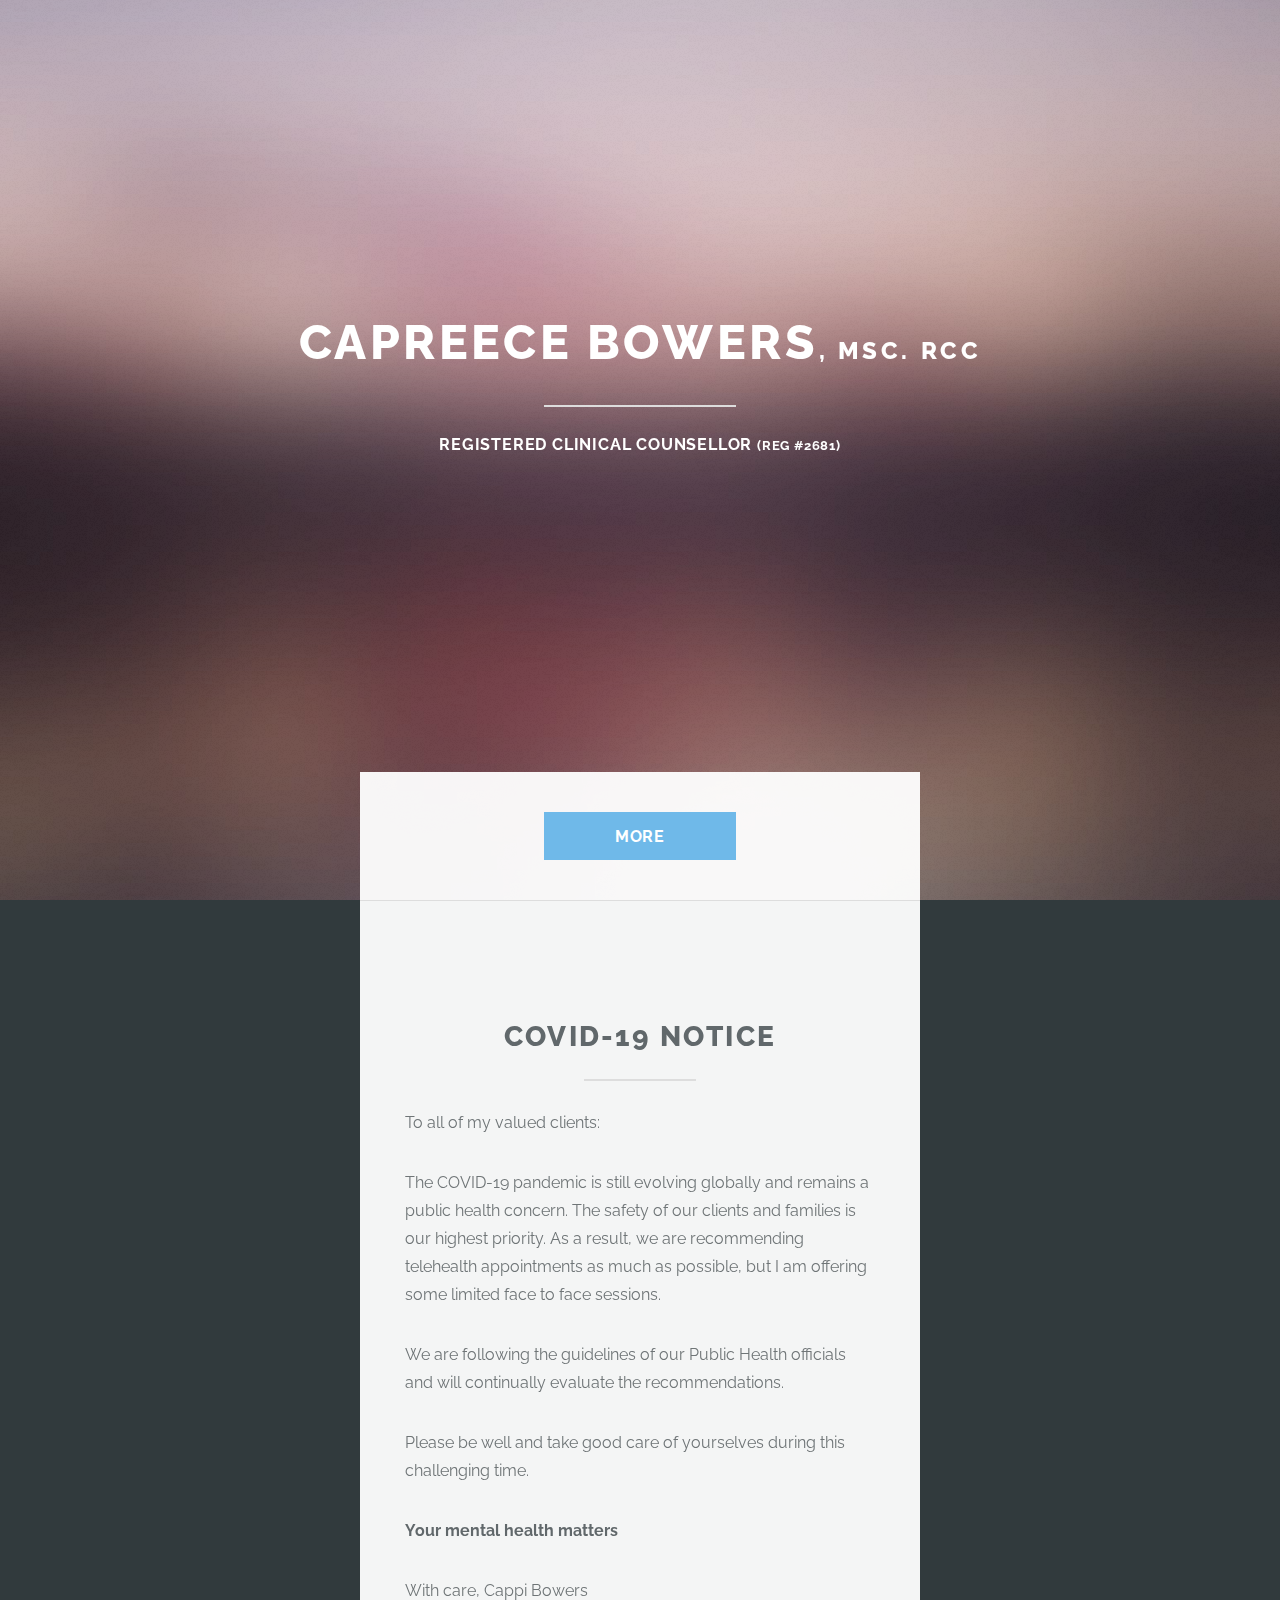
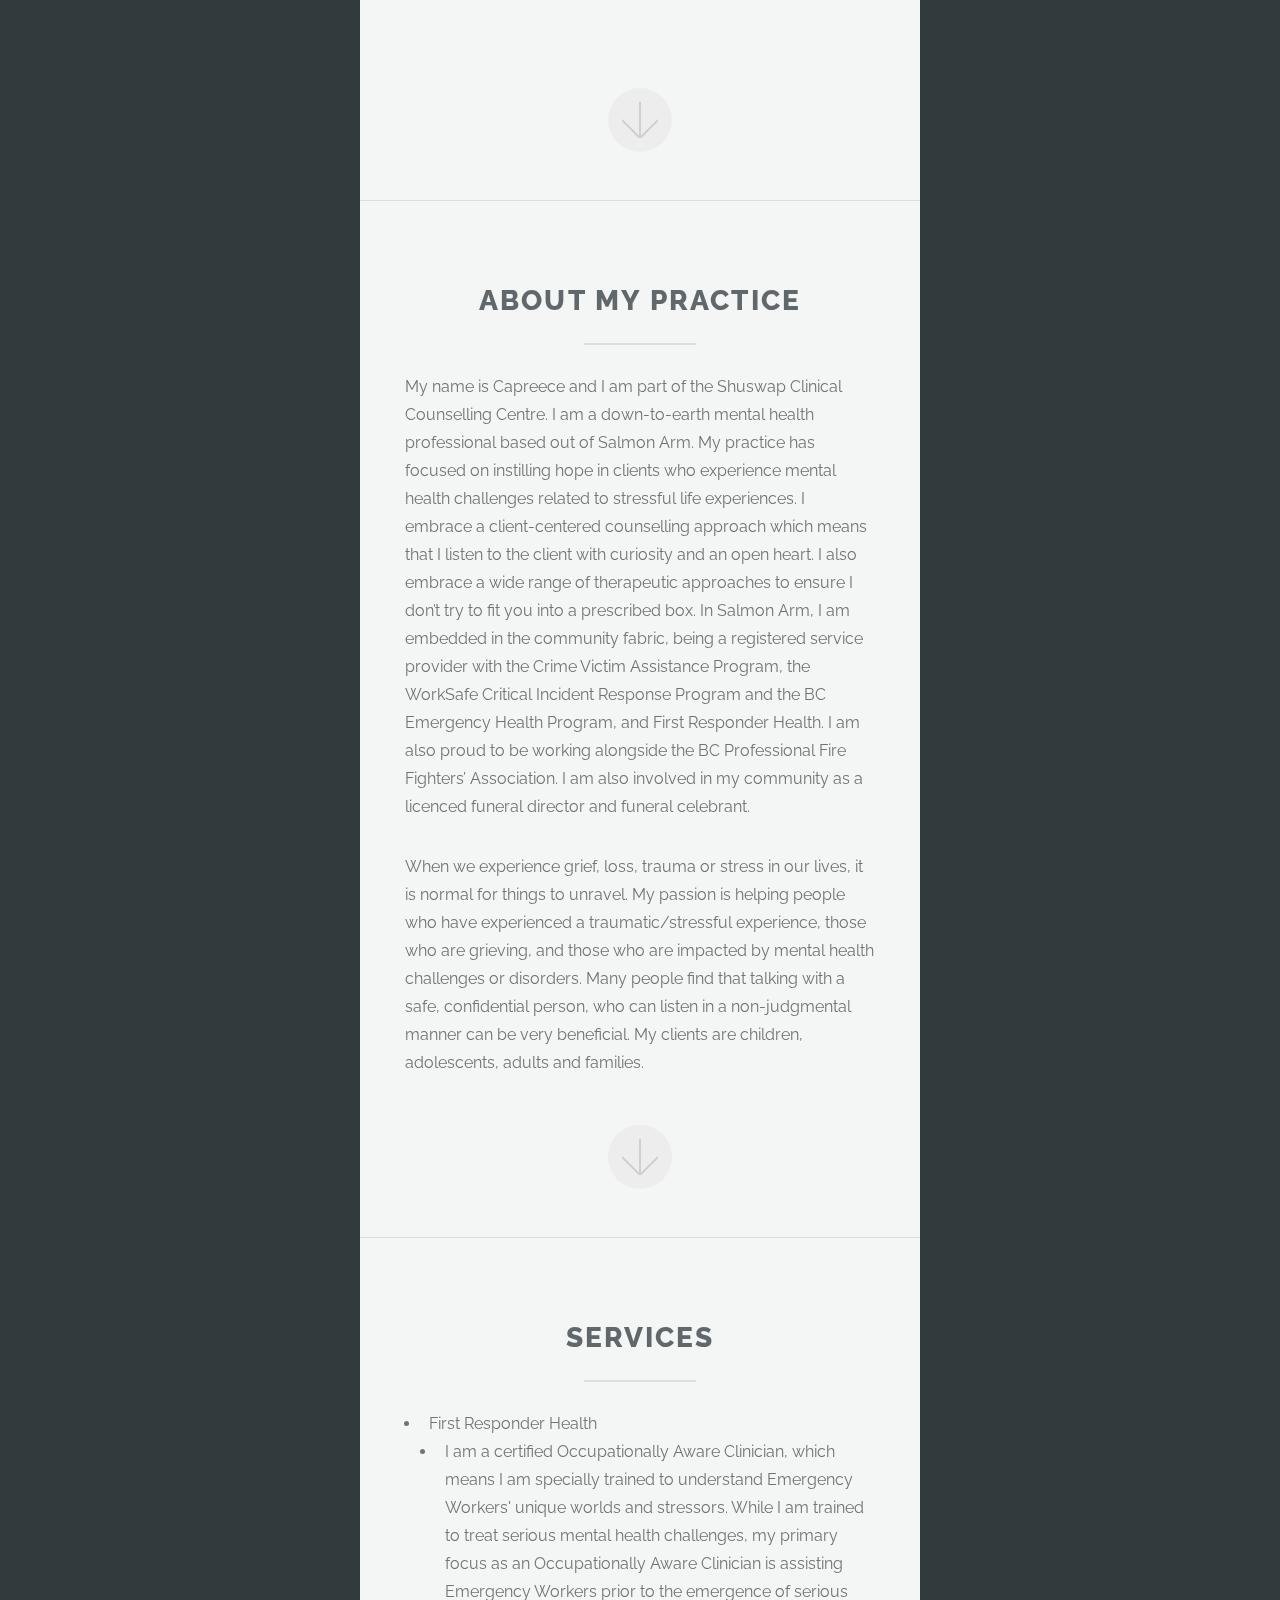
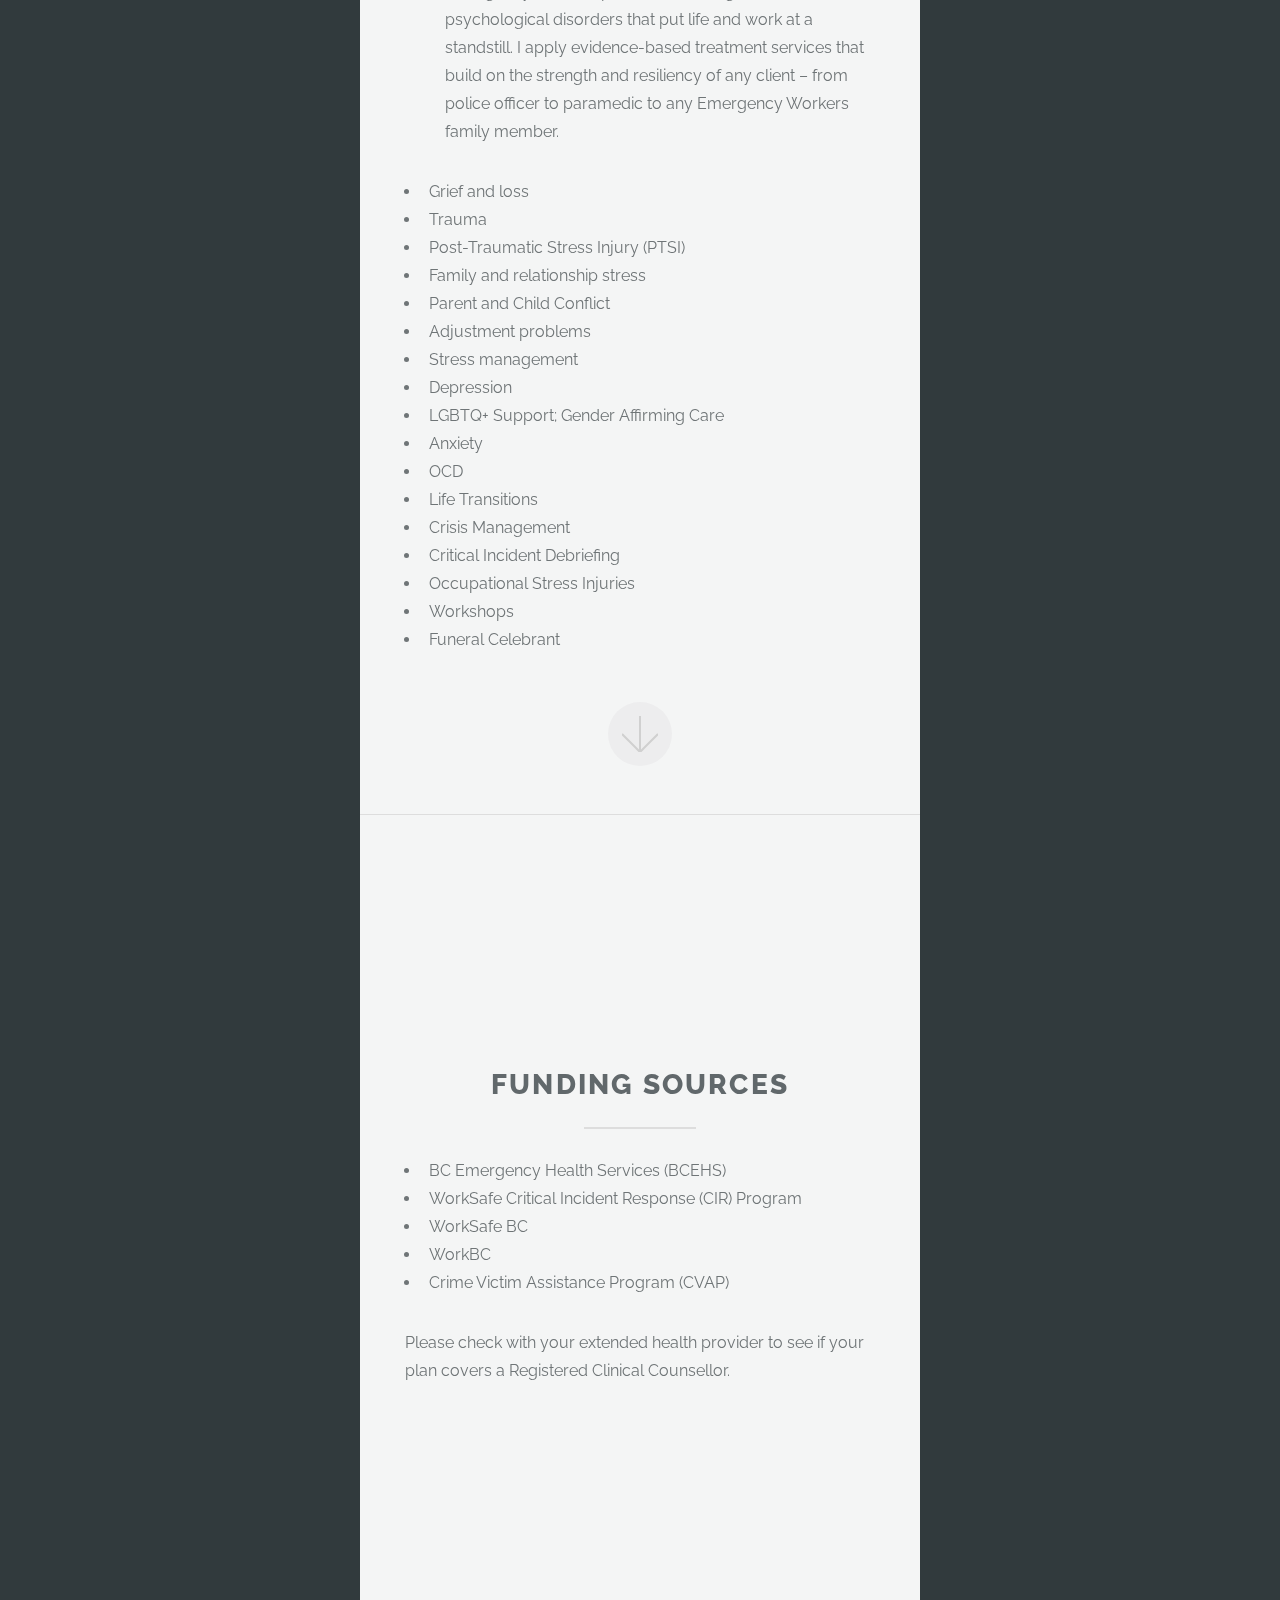
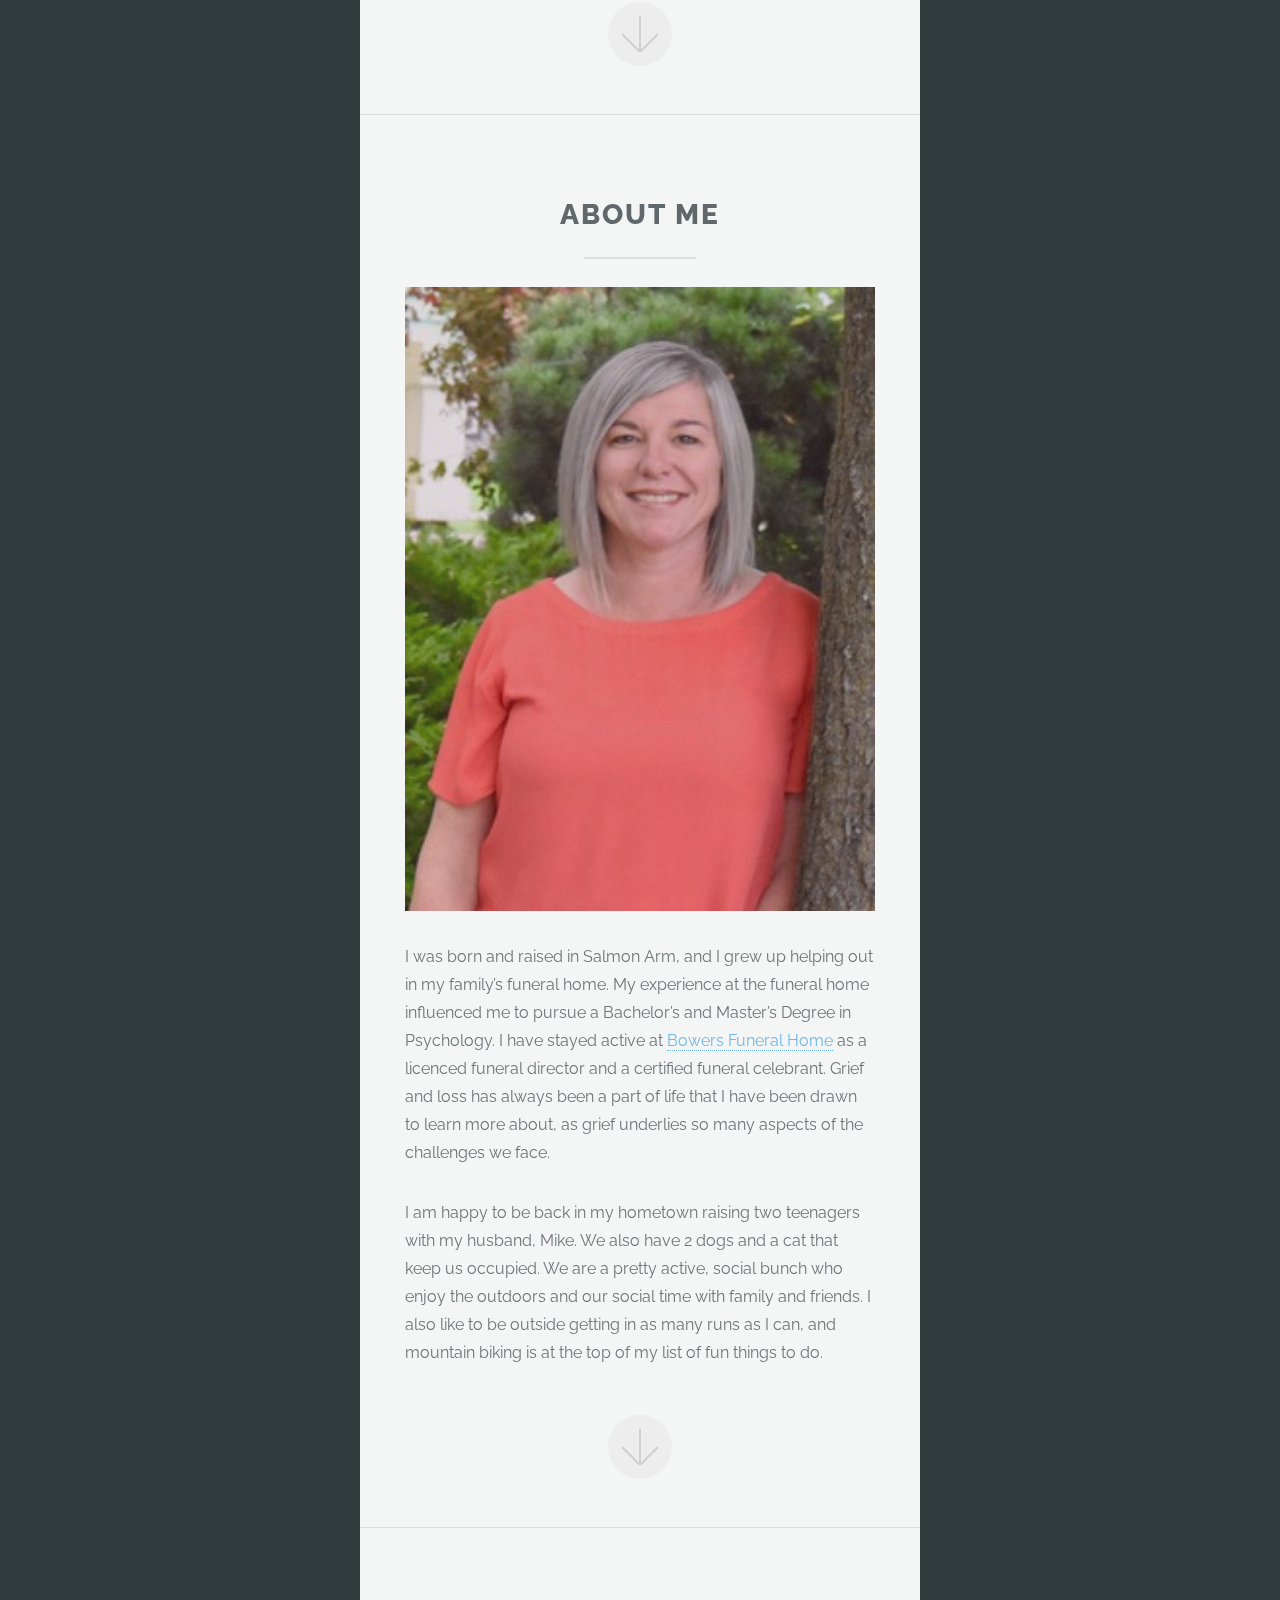
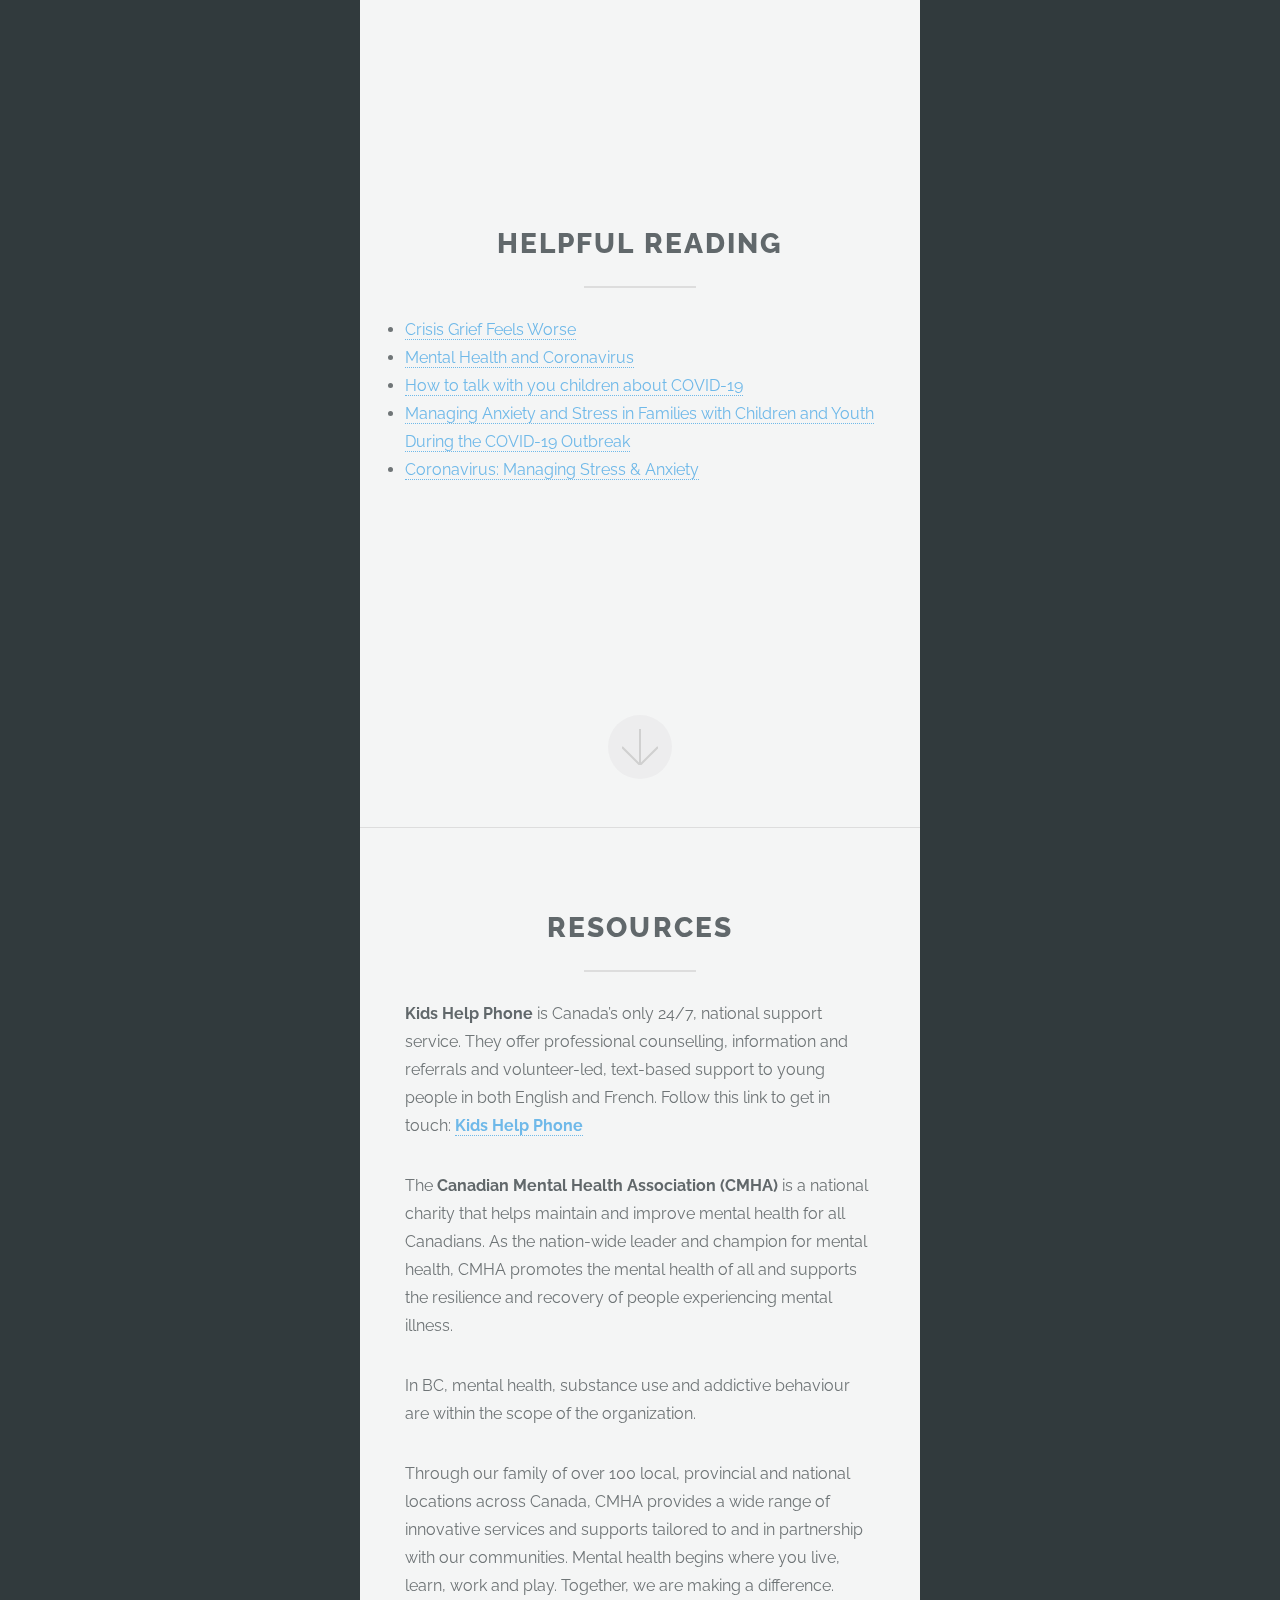
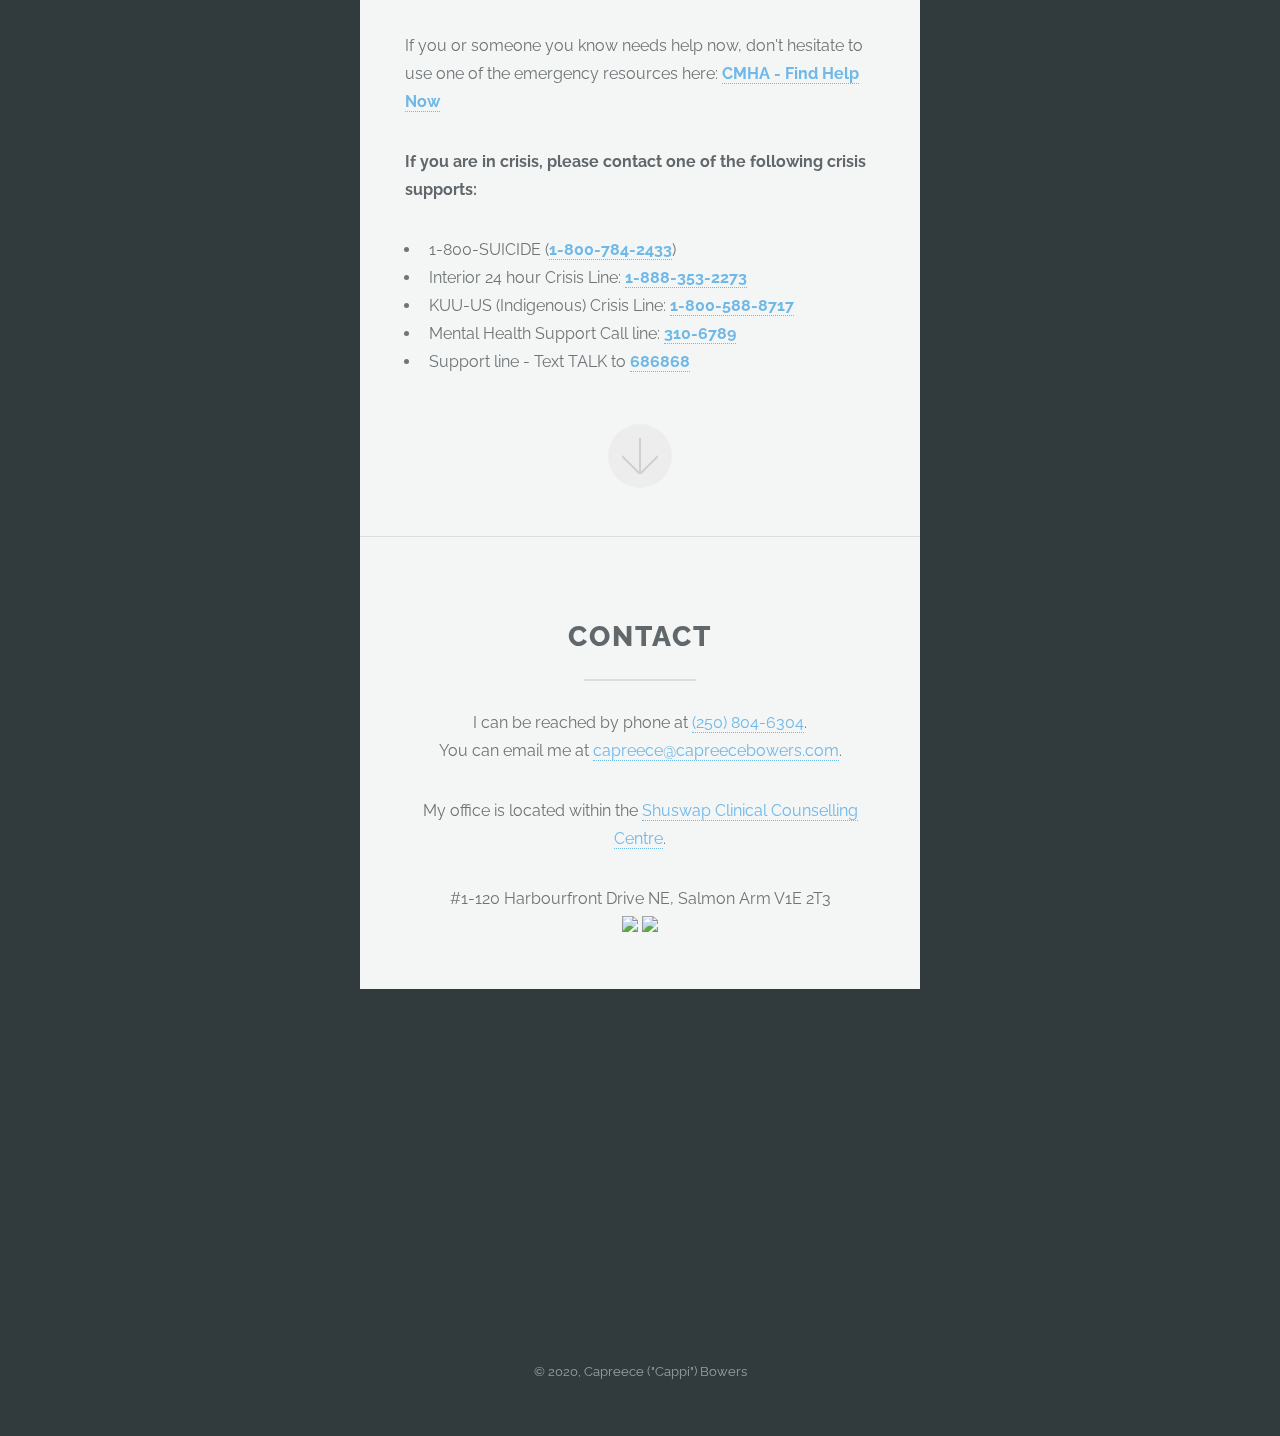
==== commit ea6b157d: "Remove reference to non-existant contact form" ====
--- a/index.html
+++ b/index.html
@@ -110,6 +110,14 @@
         </header>
         <ul>
           <li>First Responder Health</li>
+          <ul>
+            <li>I am a certified Occupationally Aware Clinician, which means I am specially trained to understand
+              Emergency Workers' unique worlds and stressors. While I am trained to treat serious mental
+              health challenges, my primary focus as an Occupationally Aware Clinician is assisting Emergency Workers
+              prior to the emergence of serious psychological disorders that put life and work at a standstill. I apply
+              evidence-based treatment services that build on the strength and resiliency of any client – from police
+              officer to paramedic to any Emergency Workers family member. </li>
+          </ul>
           <li>Grief and loss</li>
           <li>Trauma</li>
           <li>Post-Traumatic Stress Injury (PTSI)</li>
@@ -128,6 +136,8 @@
           <li>Workshops</li>
           <li>Funeral Celebrant</li>
         </ul>
+
+
       </div>
       <a href="#four" class="goto-next scrolly">Next</a>
     </div>
@@ -265,7 +275,7 @@
       <p>
         I can be reached by phone at
         <a href="tel:2508046304">(250) 804-6304</a>. <br />
-        You can email me using the form above or at
+        You can email me at
         <a href="mailto:capreece@capreecebowers.com">capreece@capreecebowers.com</a>.
       </p>
 
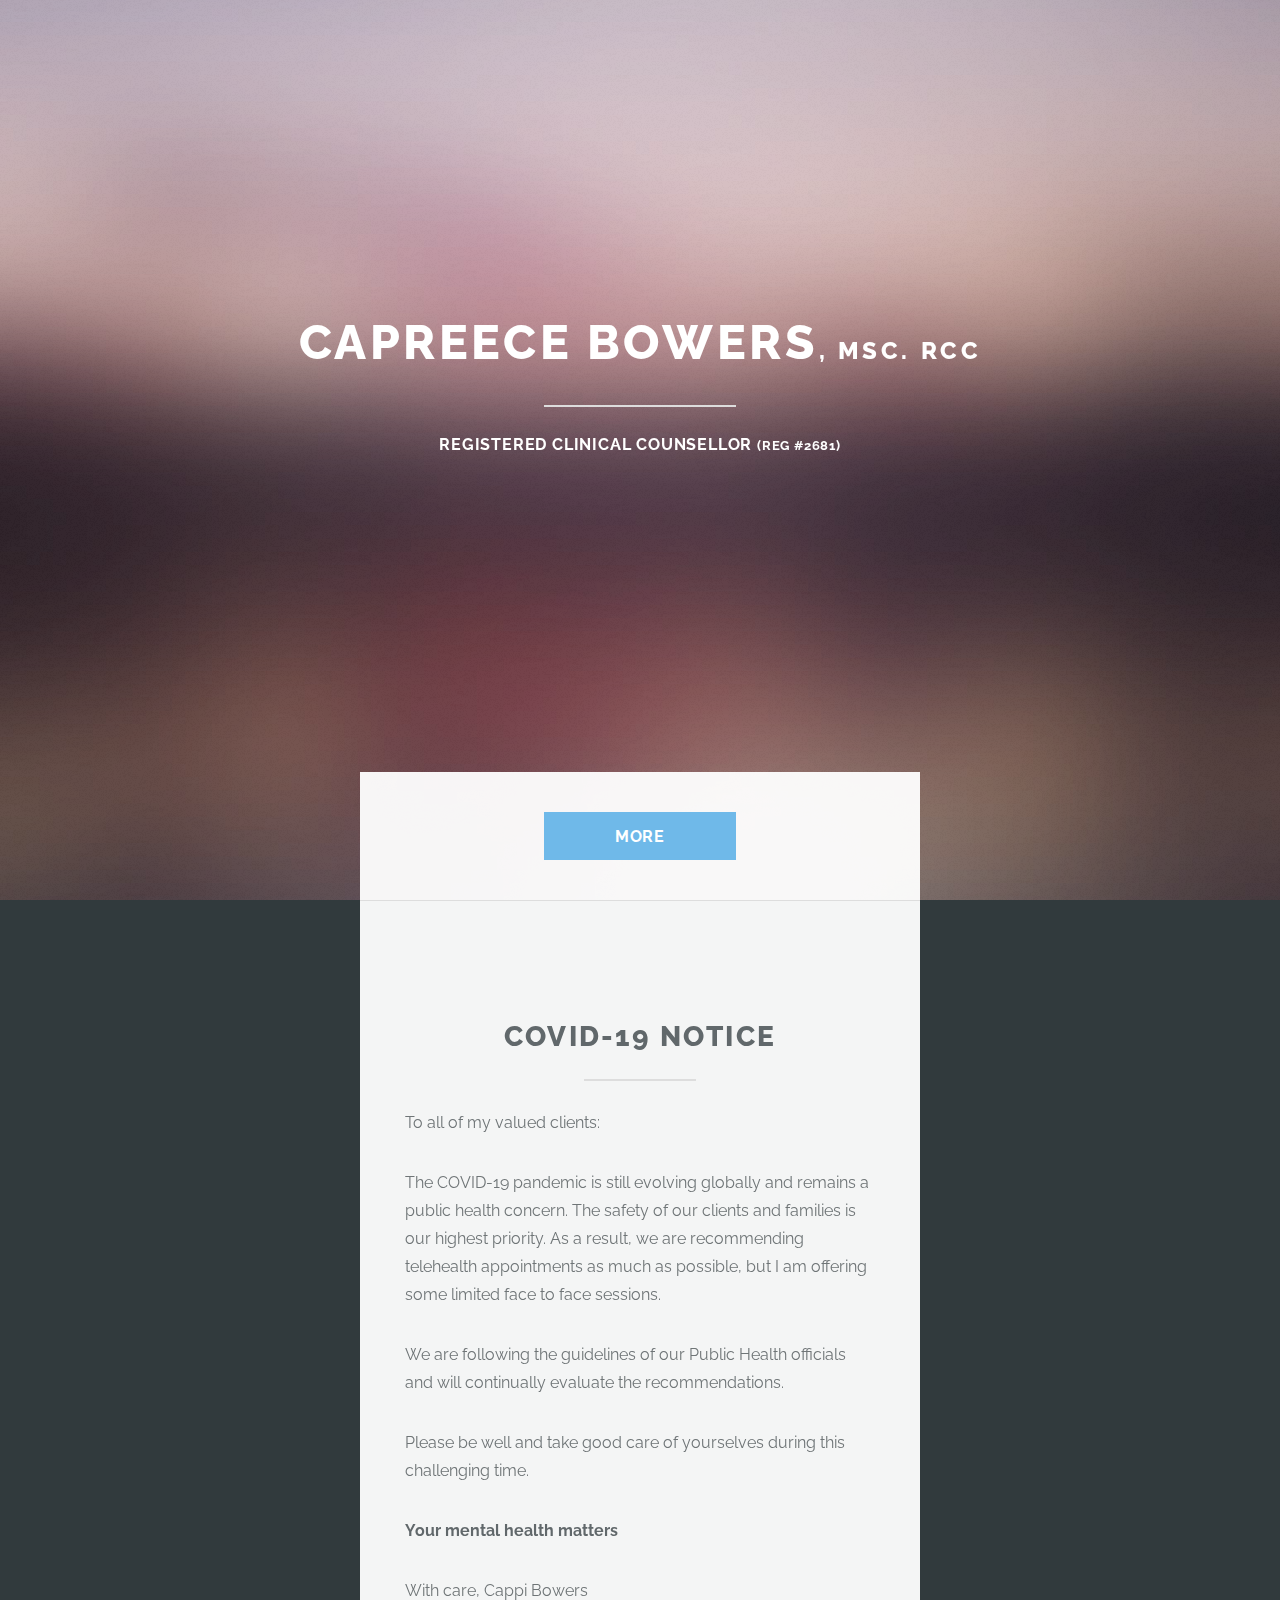
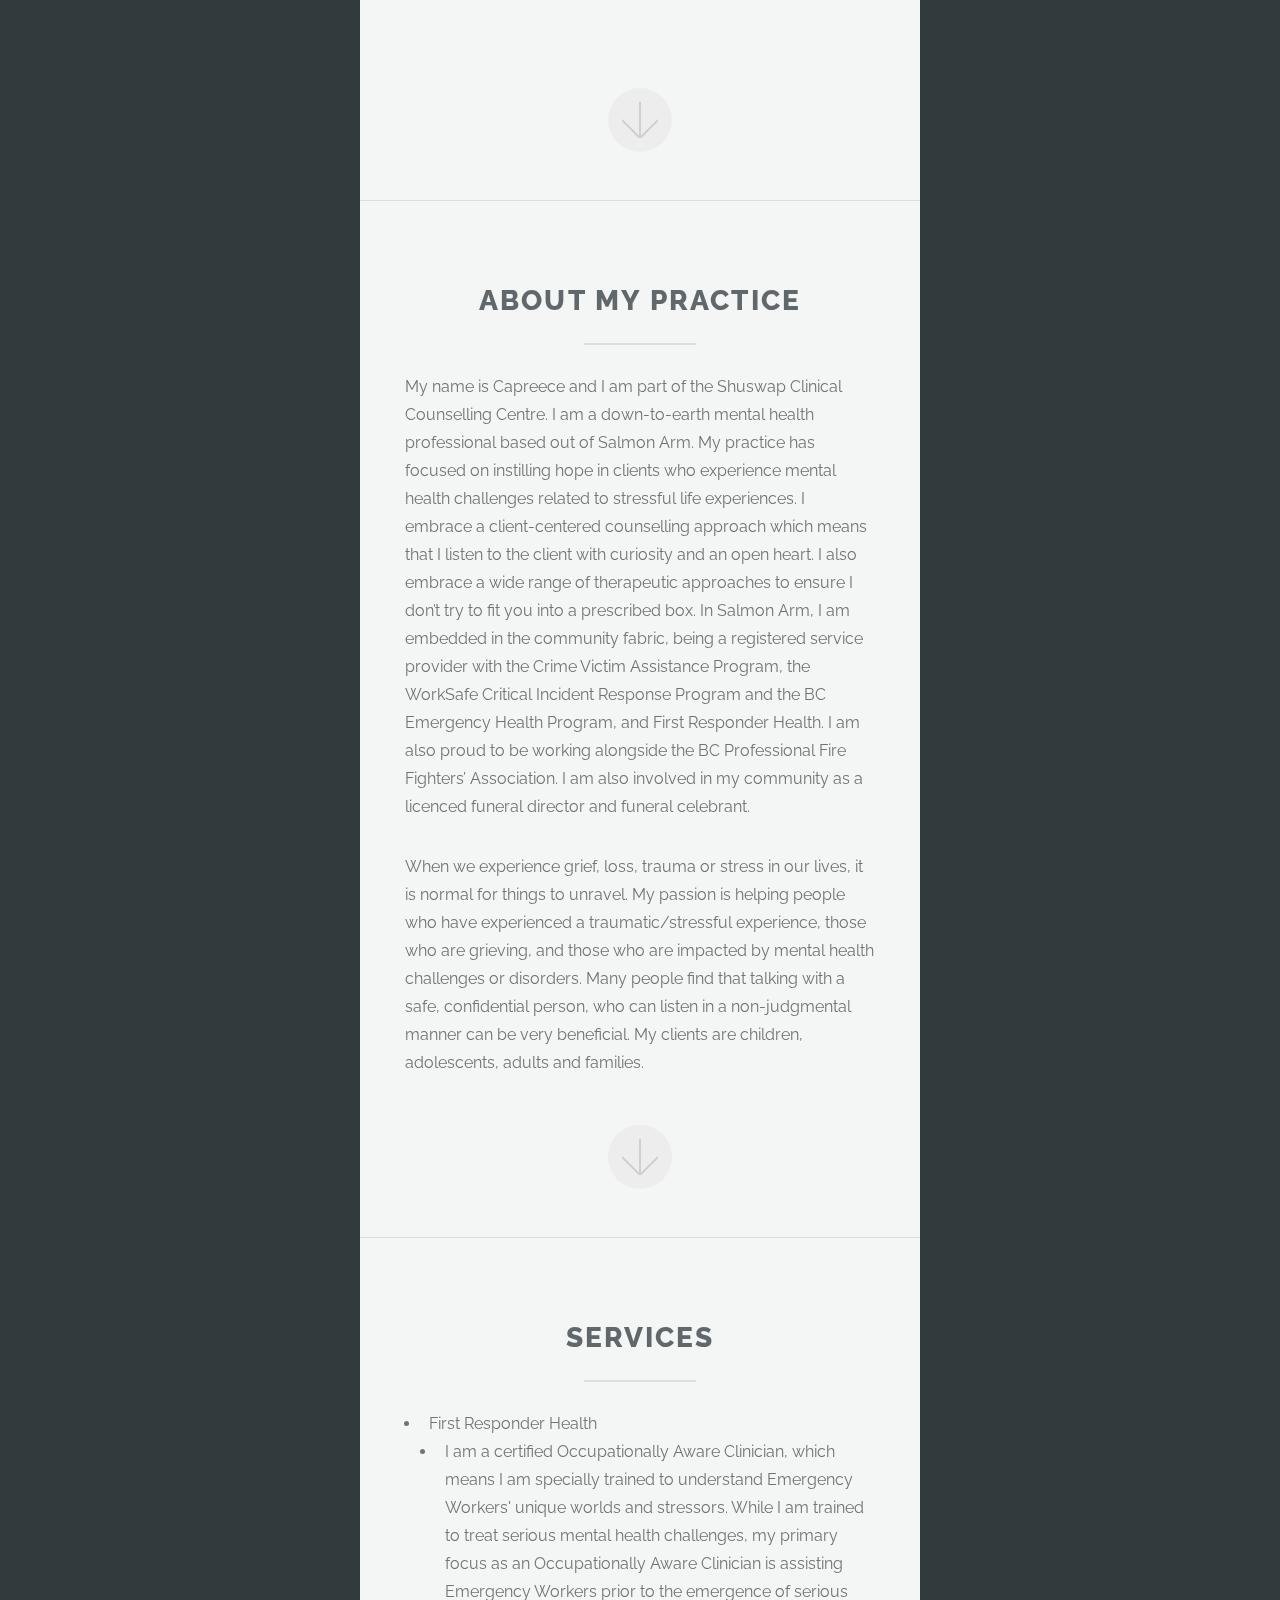
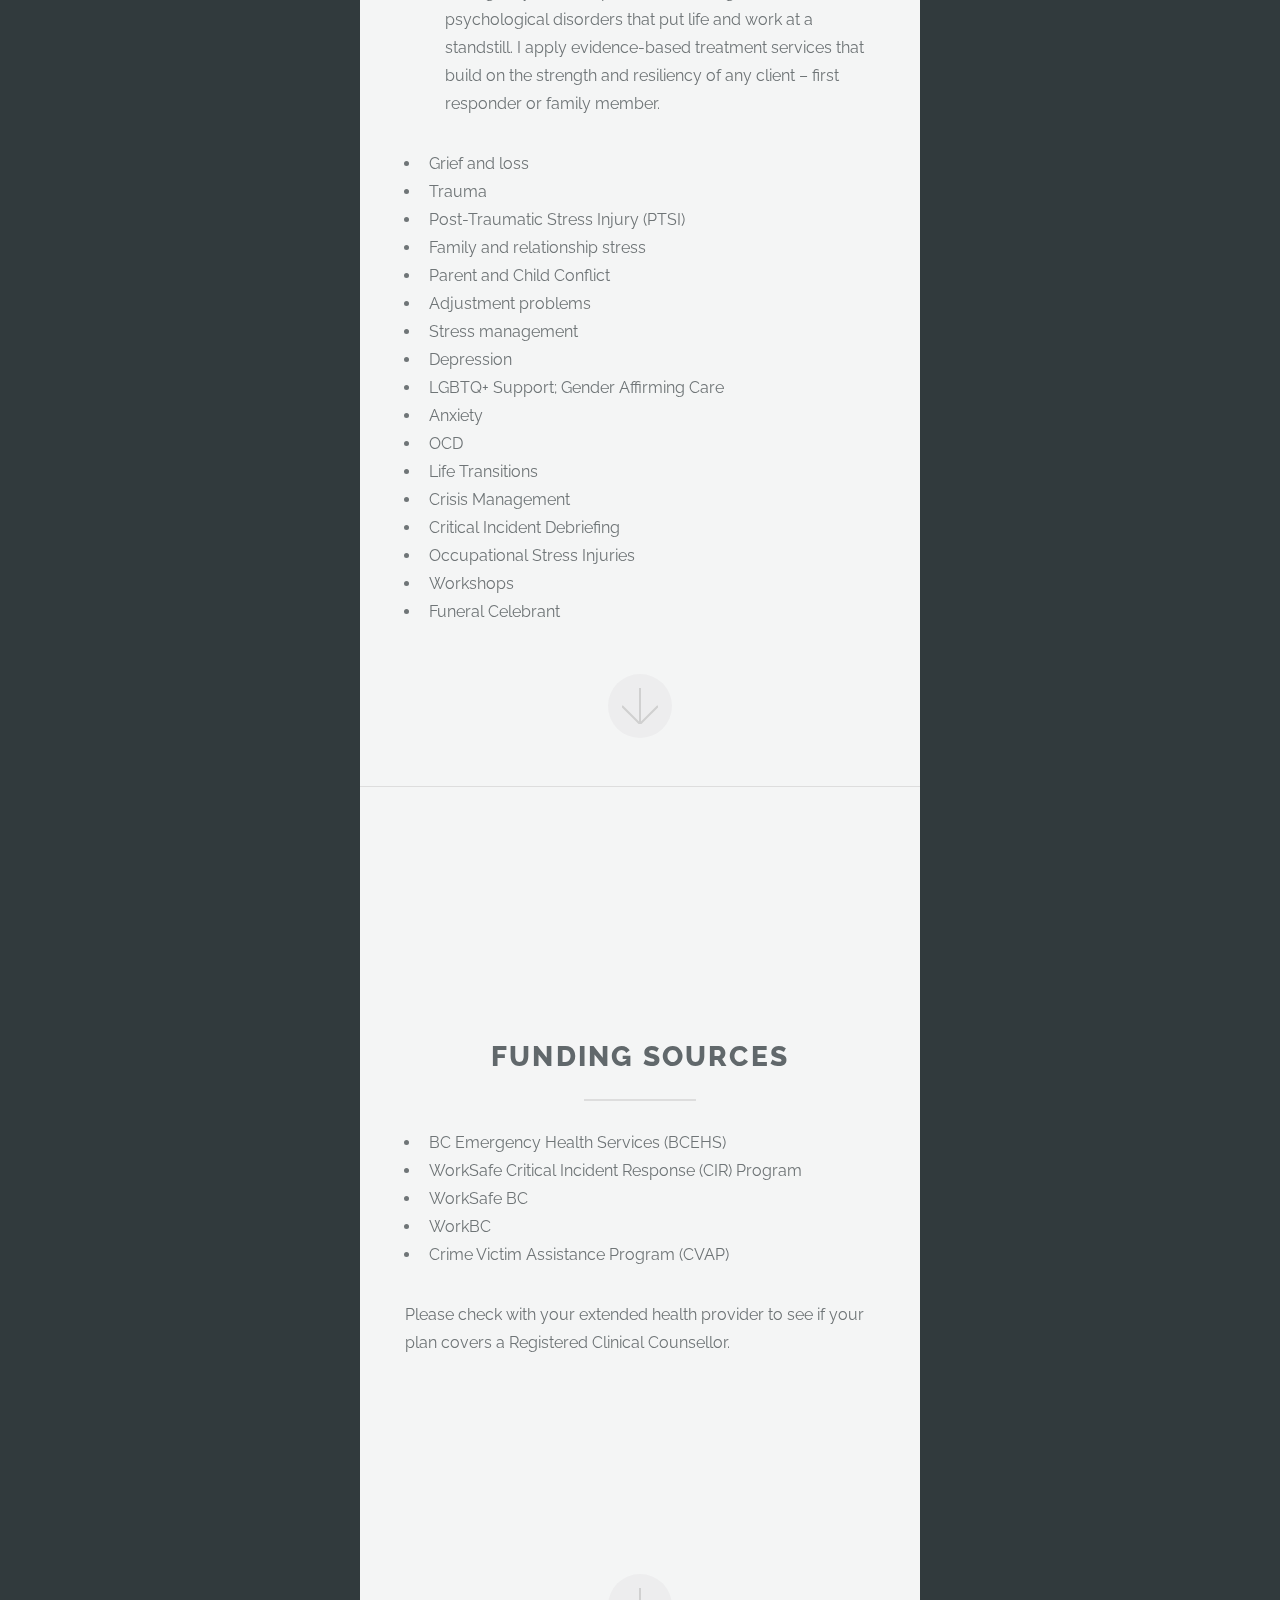
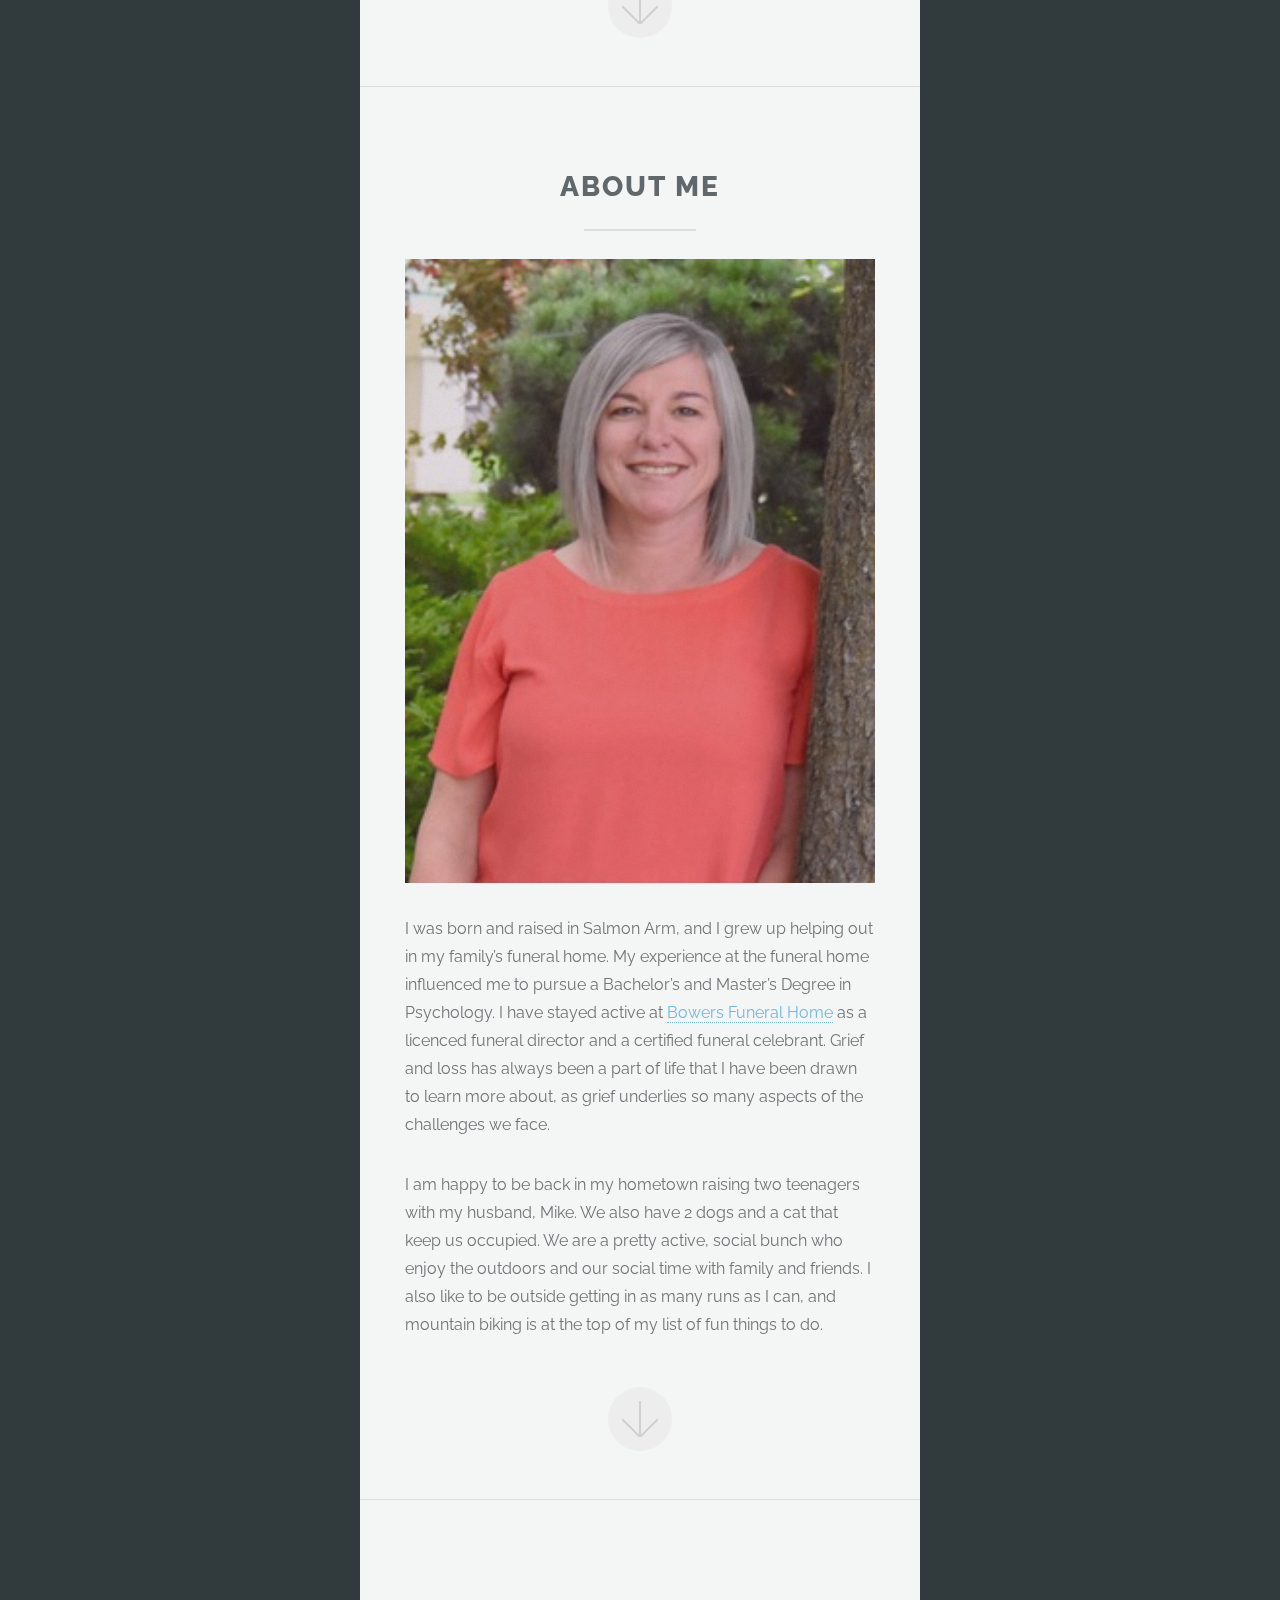
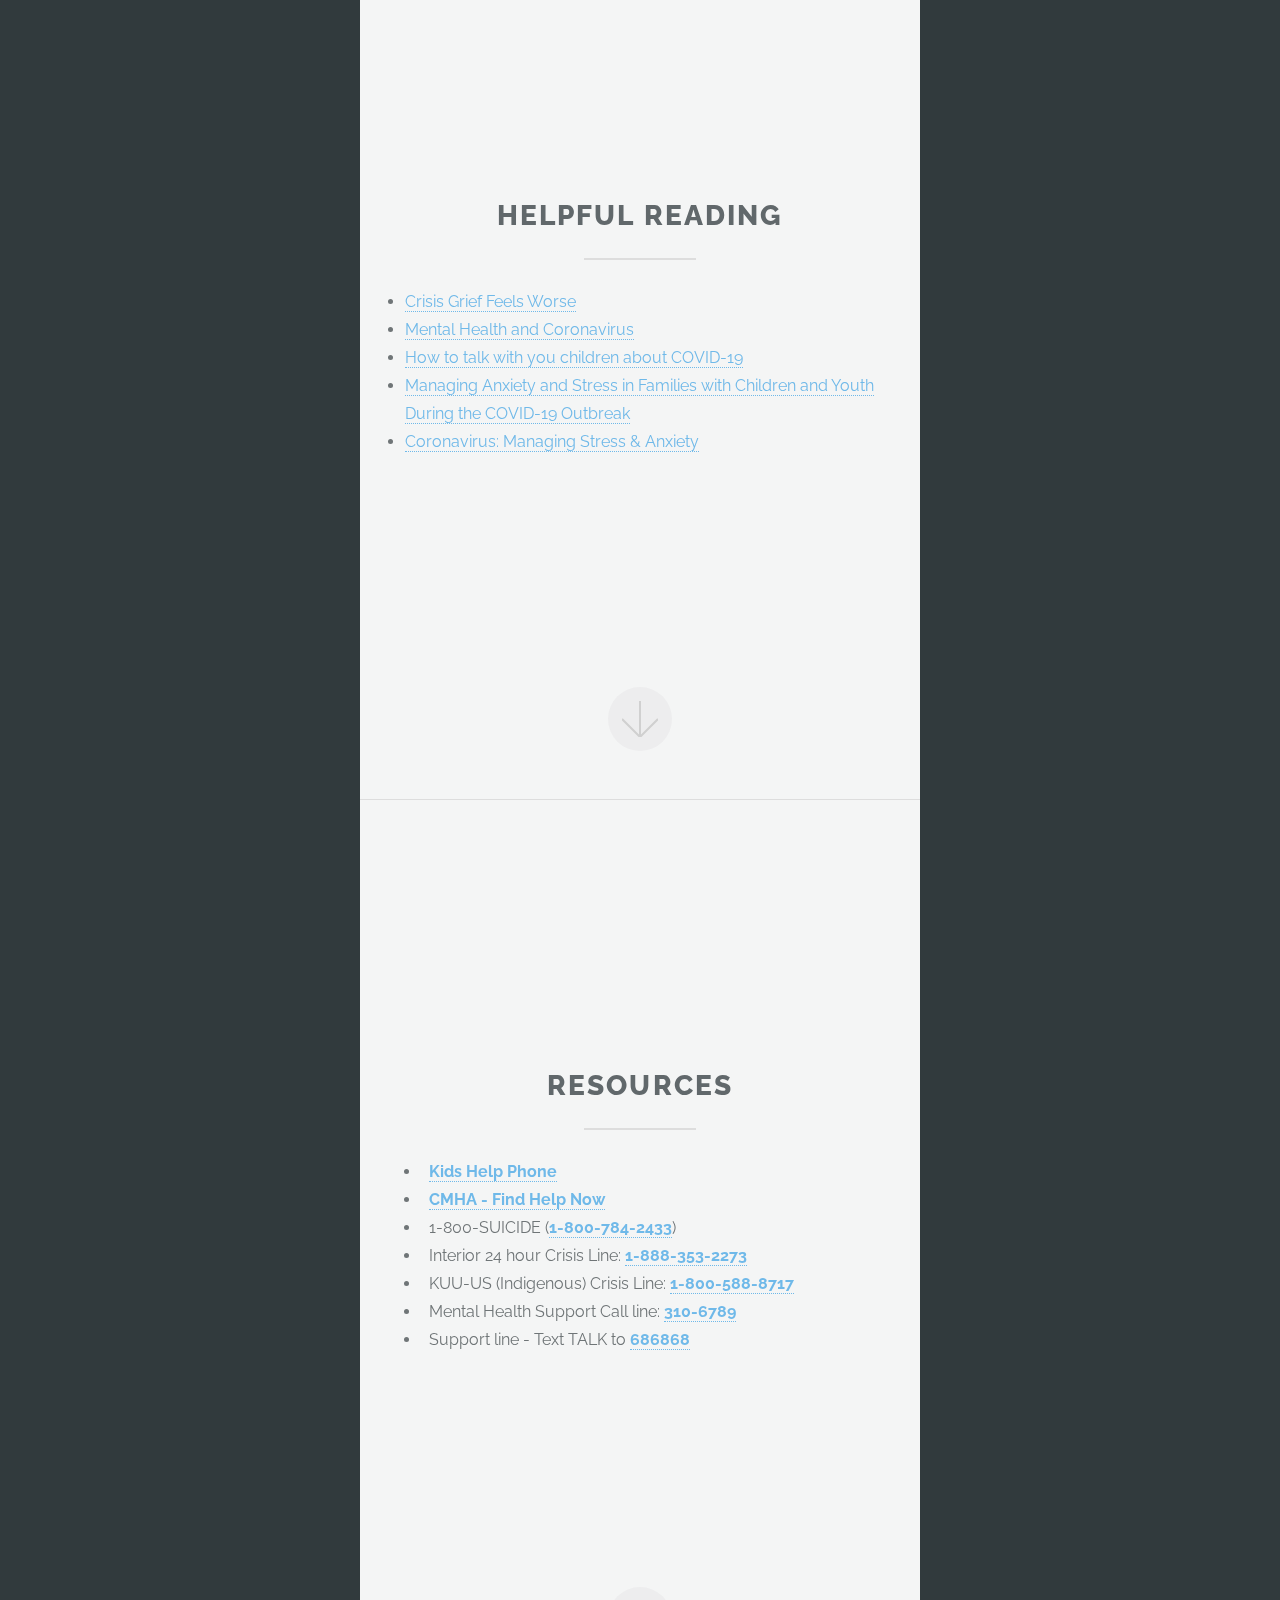
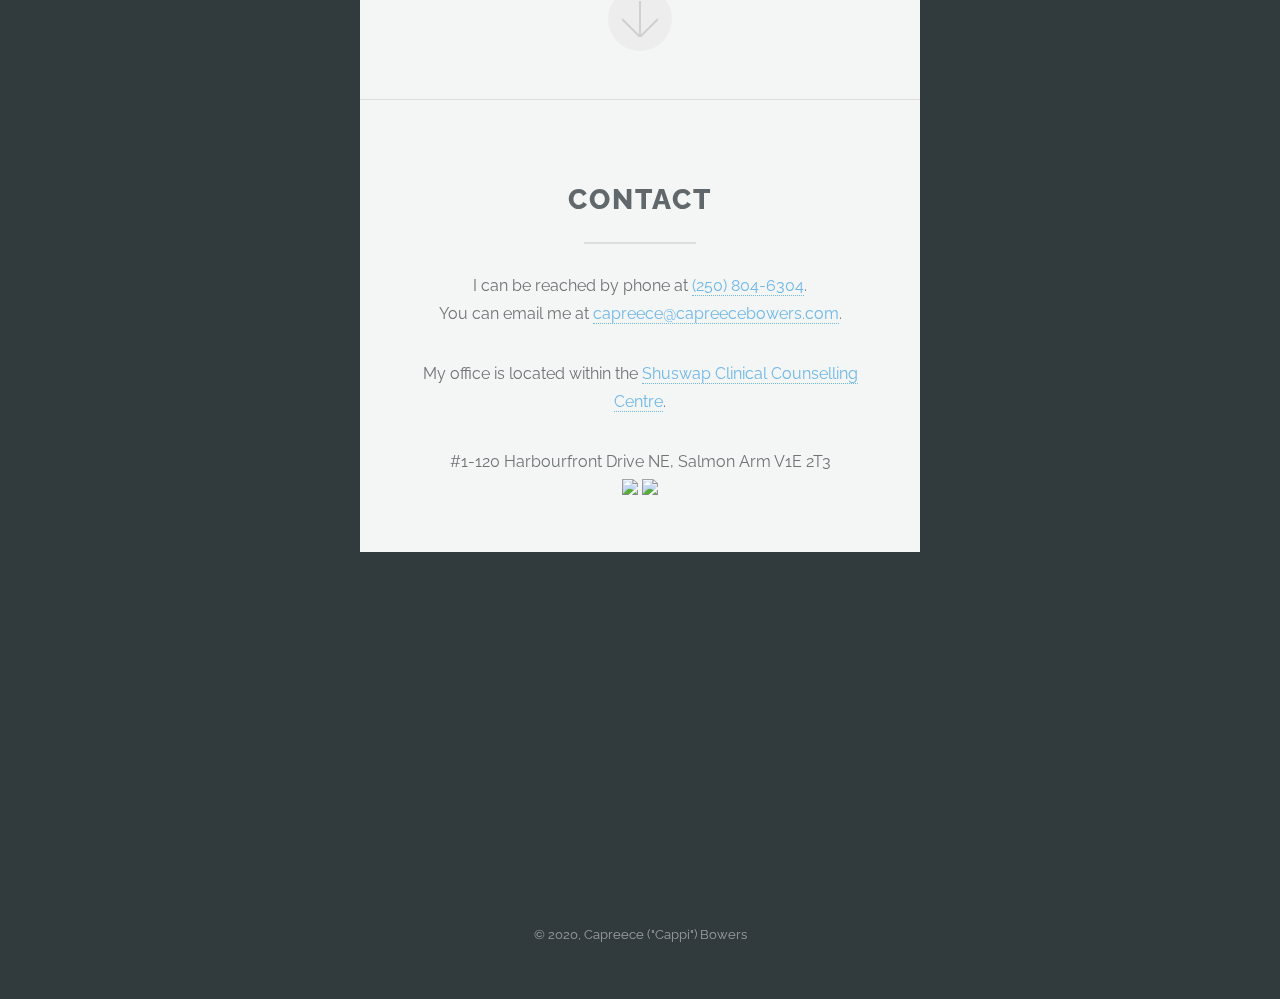
==== commit aa21adeb: "Merge pull request #4 from jonotron/edits-clark" ====
--- a/index.html
+++ b/index.html
@@ -115,8 +115,8 @@
               Emergency Workers' unique worlds and stressors. While I am trained to treat serious mental
               health challenges, my primary focus as an Occupationally Aware Clinician is assisting Emergency Workers
               prior to the emergence of serious psychological disorders that put life and work at a standstill. I apply
-              evidence-based treatment services that build on the strength and resiliency of any client – from police
-              officer to paramedic to any Emergency Workers family member. </li>
+              evidence-based treatment services that build on the strength and resiliency of any client – first
+              responder or family member. </li>
           </ul>
           <li>Grief and loss</li>
           <li>Trauma</li>
@@ -228,31 +228,9 @@
         <header class="major">
           <h2>Resources</h2>
         </header>
-        <p><b>Kids Help Phone</b> is Canada’s only 24/7, national support service. They offer professional counselling,
-          information and referrals and volunteer-led, text-based support to young people in both English and French.
-          Follow this link to get in touch: <b><a href="https://kidshelpphone.ca/">Kids Help Phone</a></b>
-        </p>
-        <p>
-          The <b>Canadian Mental Health Association (CMHA)</b> is a national charity that helps maintain and improve
-          mental health for all Canadians. As the nation-wide leader and champion for mental health, CMHA promotes the
-          mental health of all and supports the resilience and recovery of people experiencing mental illness.
-        </p>
-        <p>
-          In BC, mental health, substance use and addictive behaviour are within the scope of the organization.
-        </p>
-        <p>
-          Through our family of over 100 local, provincial and national locations across Canada, CMHA provides a wide
-          range of innovative services and supports tailored to and in partnership with our communities. Mental health
-          begins where you live, learn, work and play. Together, we are making a difference.
-        </p>
-        <p>
-          If you or someone you know needs help now, don't hesitate to use one of the emergency resources here: <b><a
-              href="https://cmha.bc.ca/mental-health/find-help/">CMHA - Find Help Now</a></b>
-        </p>
-        <p>
-          <strong>If you are in crisis, please contact one of the following crisis supports:</strong>
-        </p>
         <ul>
+          <li><b><a href="https://kidshelpphone.ca/">Kids Help Phone</a></b></li>
+          <li><b><a href="https://cmha.bc.ca/mental-health/find-help/">CMHA - Find Help Now</a></b></li>
           <li>1-800-SUICIDE (<b><a href="tel:18007842433">1-800-784-2433</a></b>)</li>
           <li>Interior 24 hour Crisis Line: <b><a href="tel:18883232273">1-888-353-2273</a></b></li>
           <li>KUU-US (Indigenous) Crisis Line: <b><a href="tel:18005888717">1-800-588-8717</a></b></li>
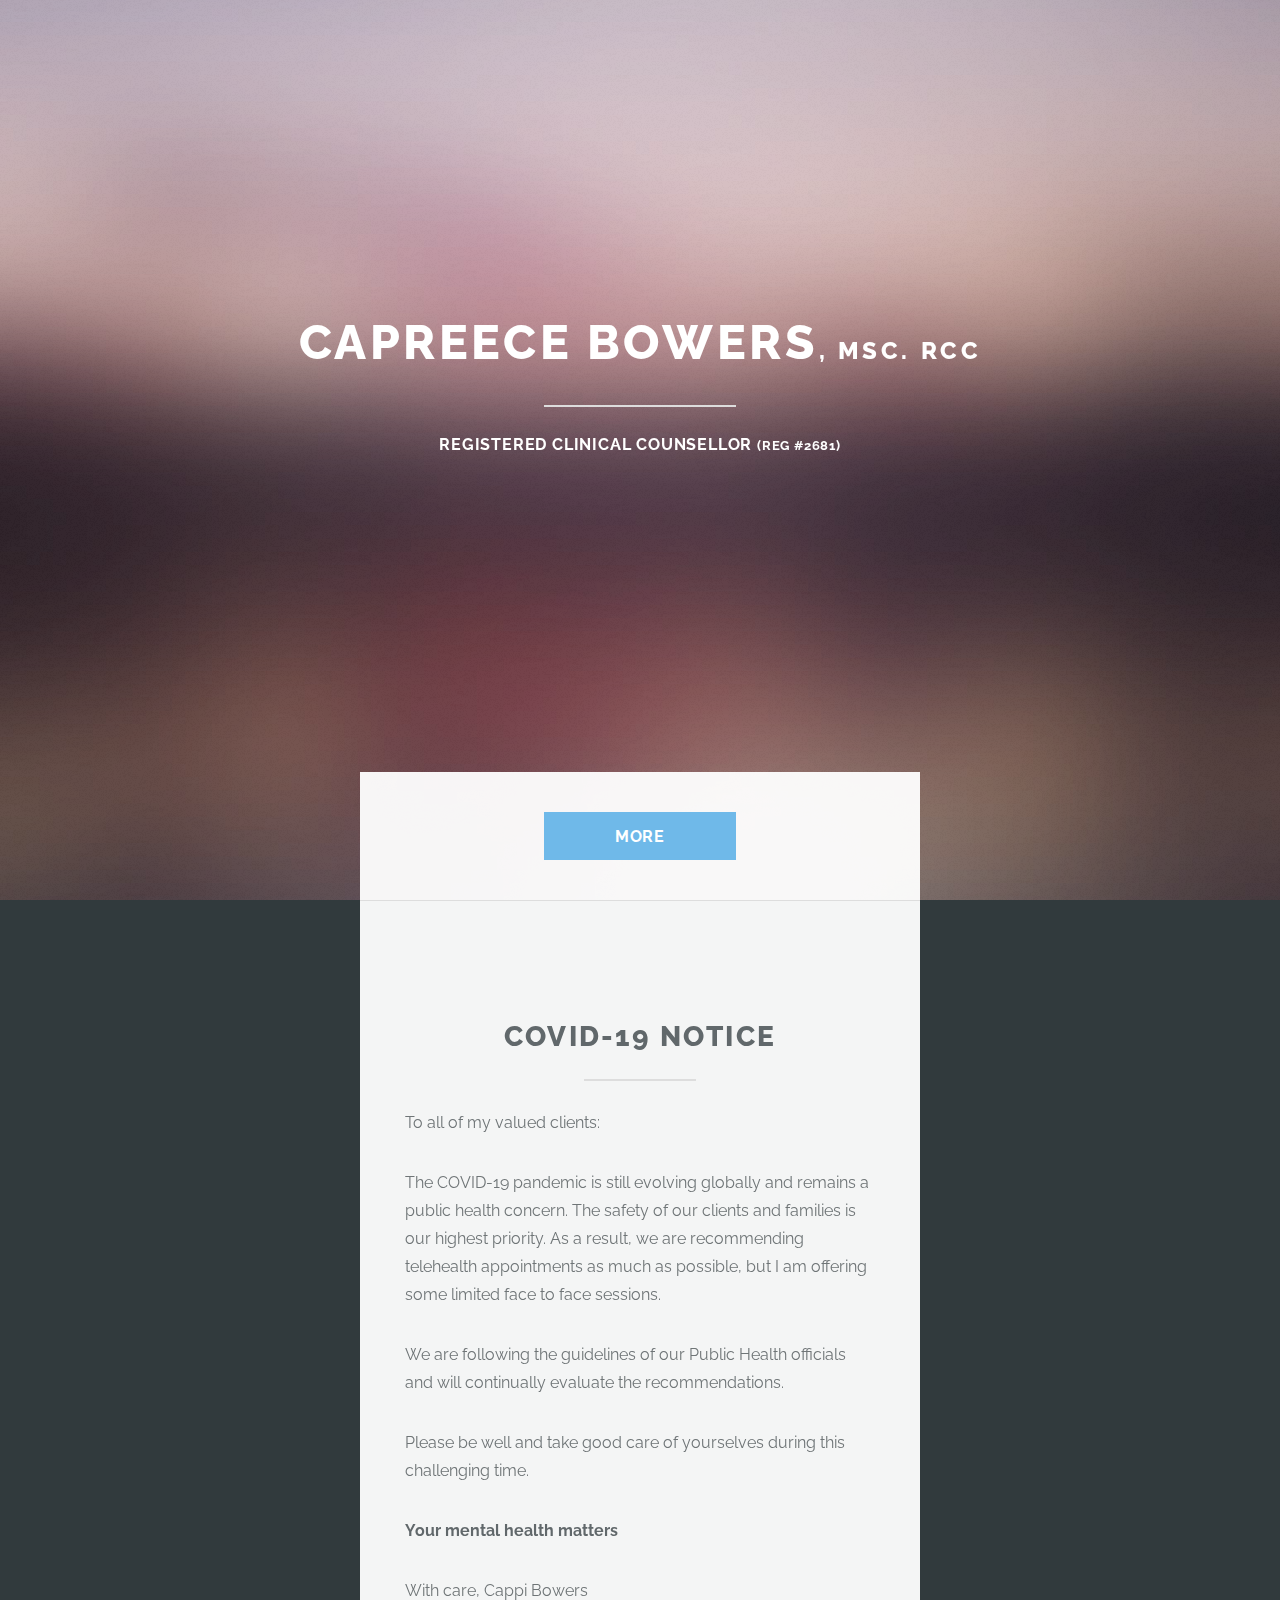
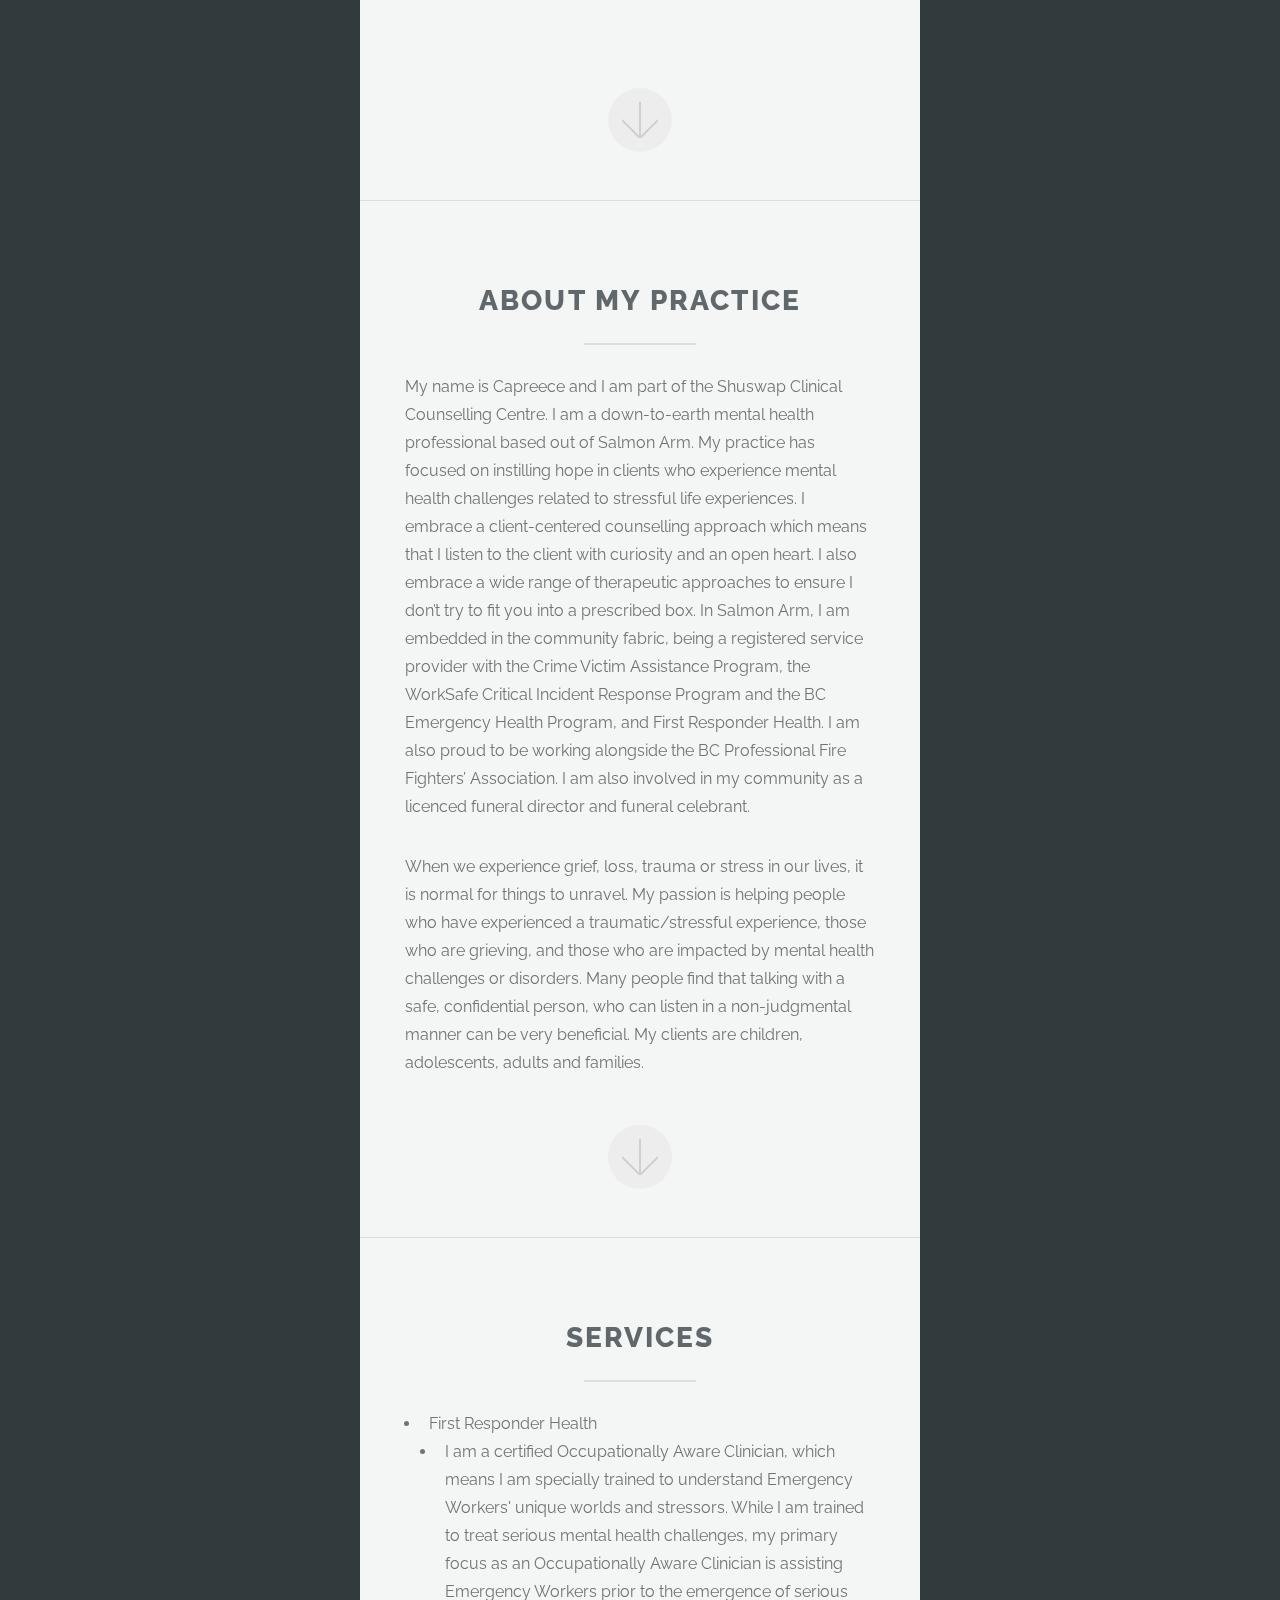
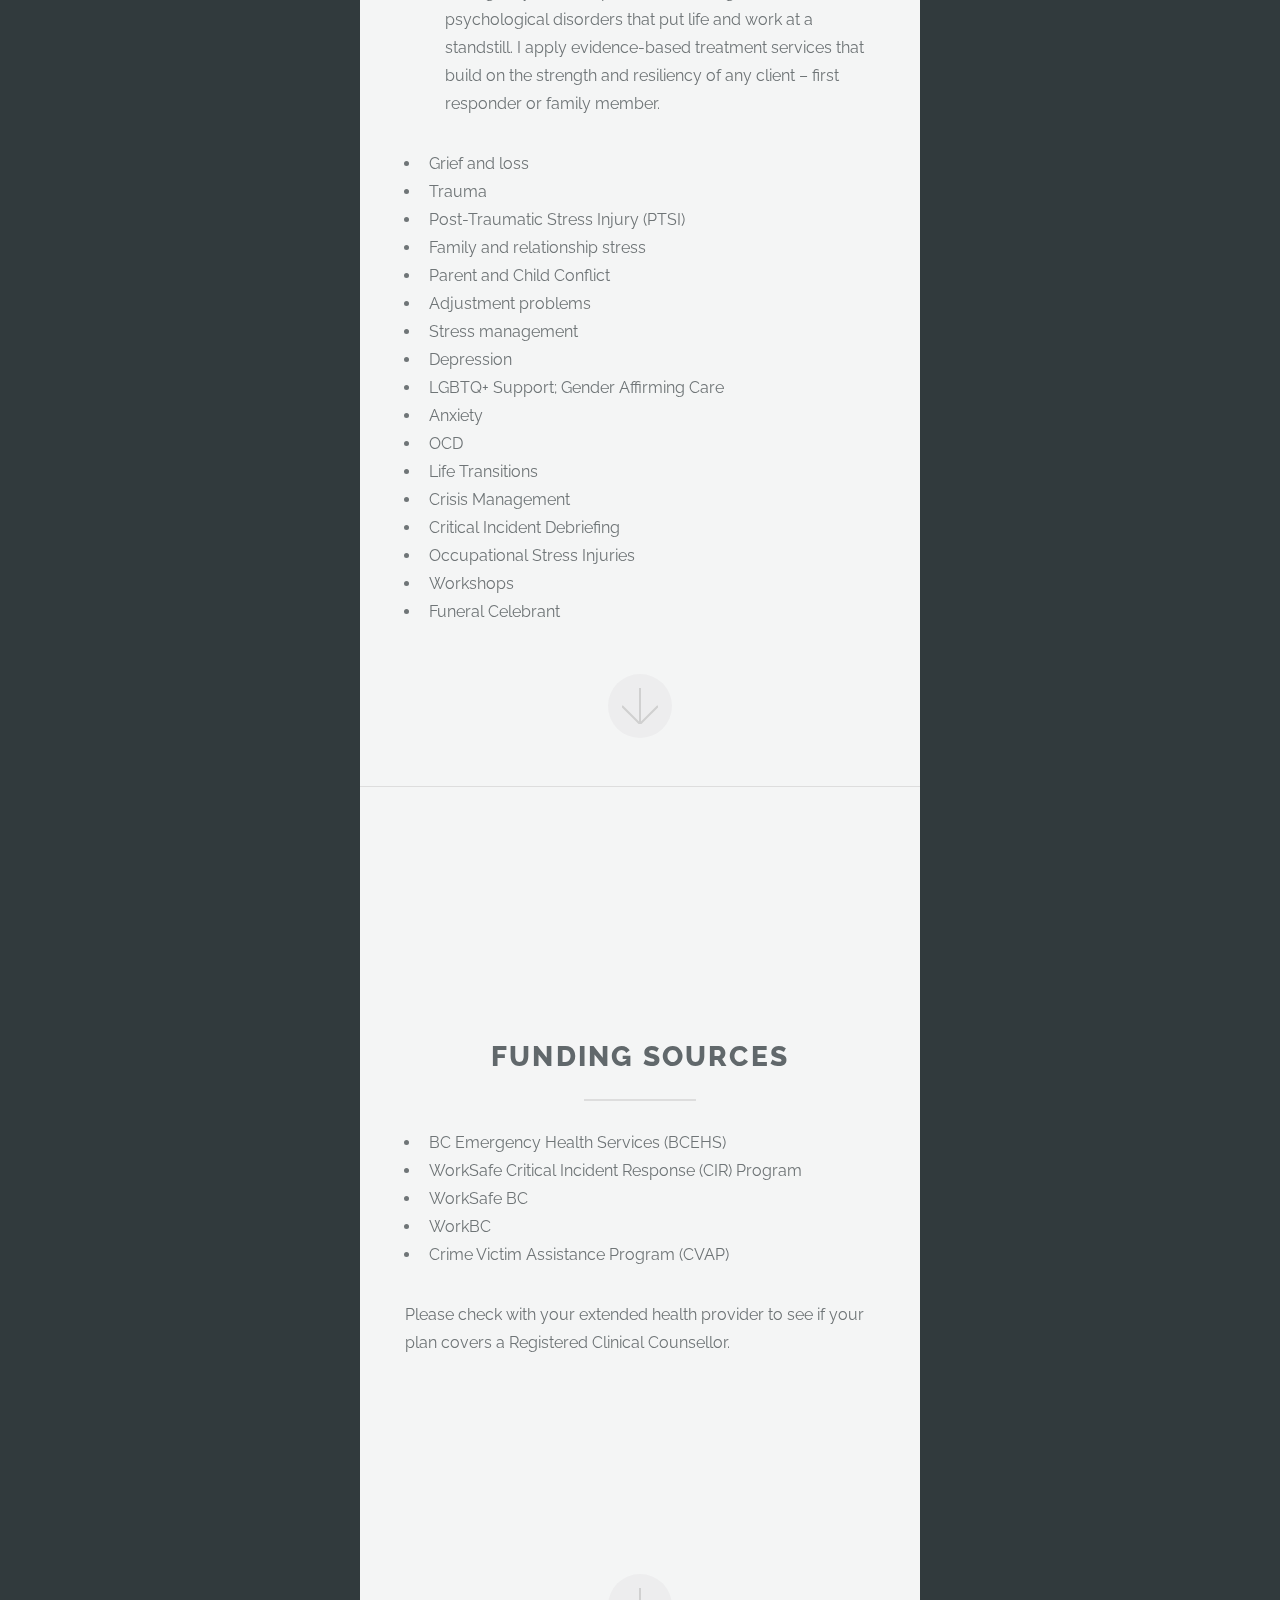
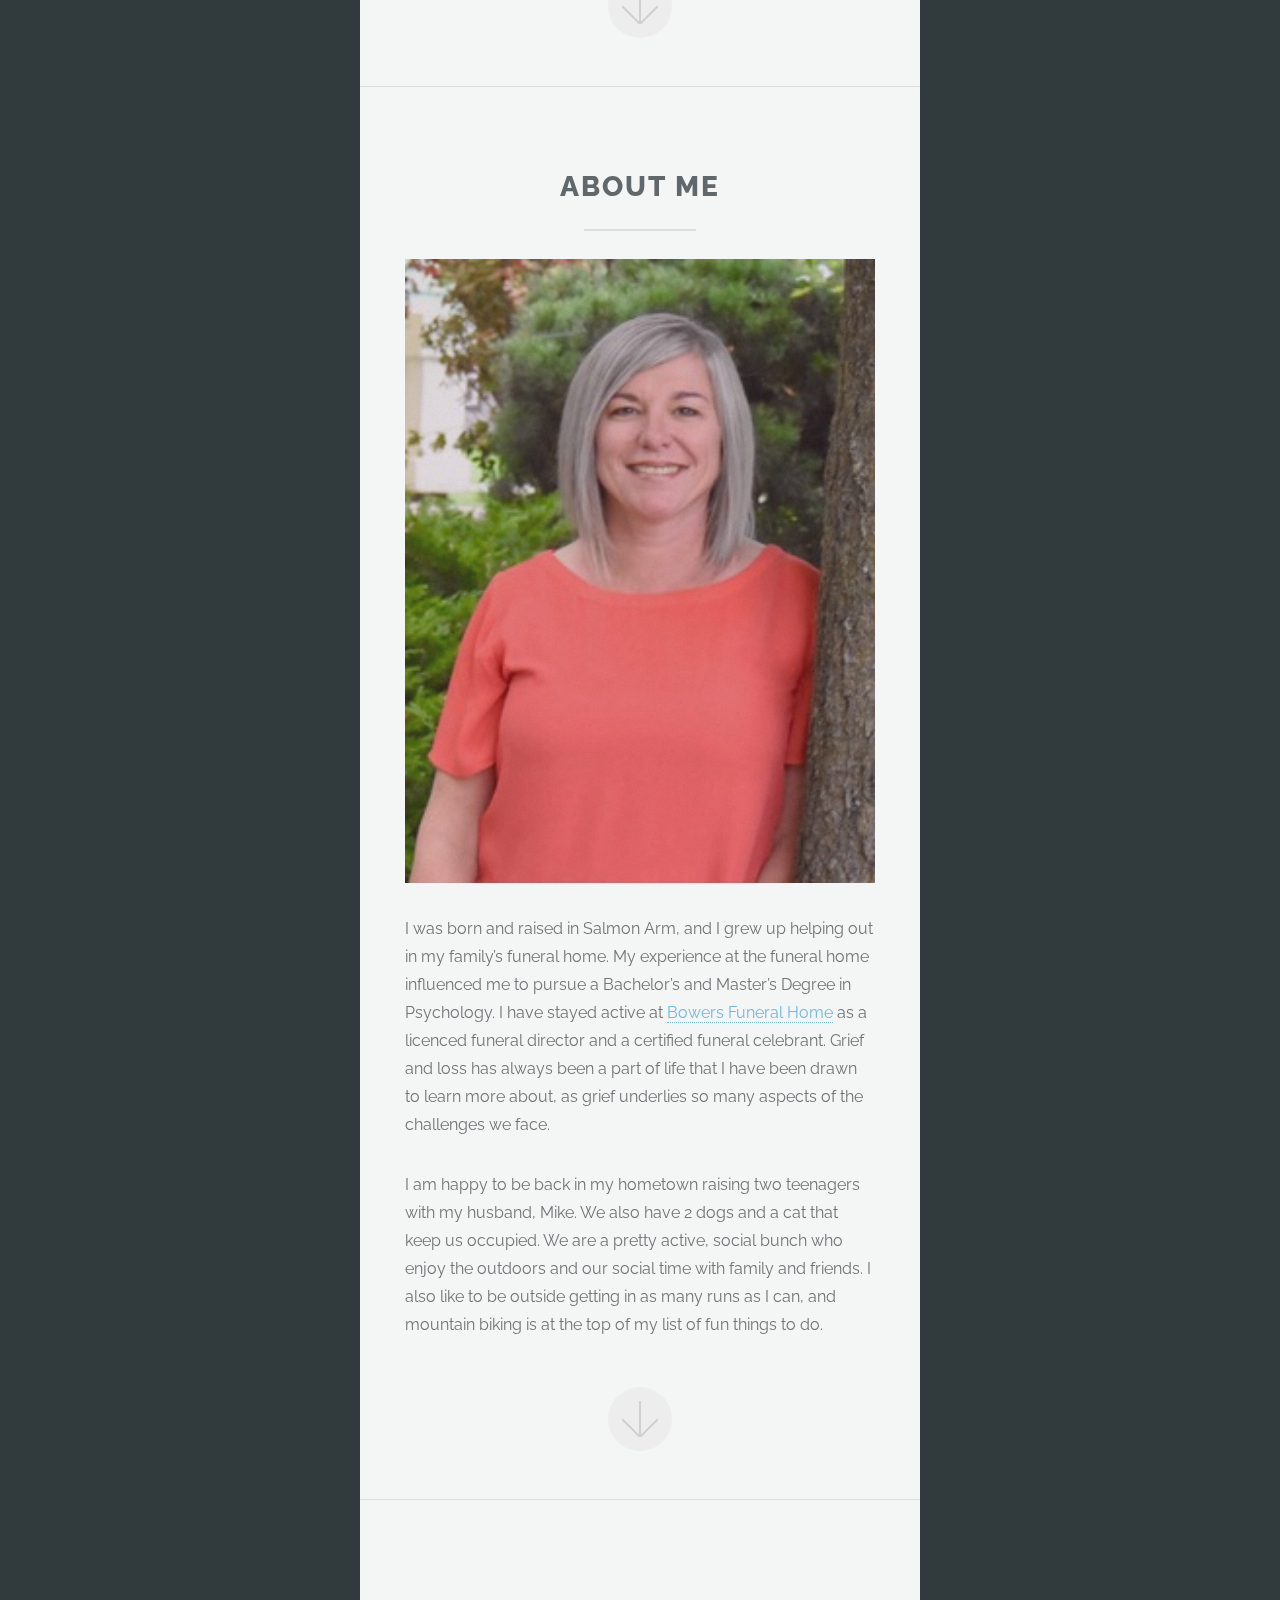
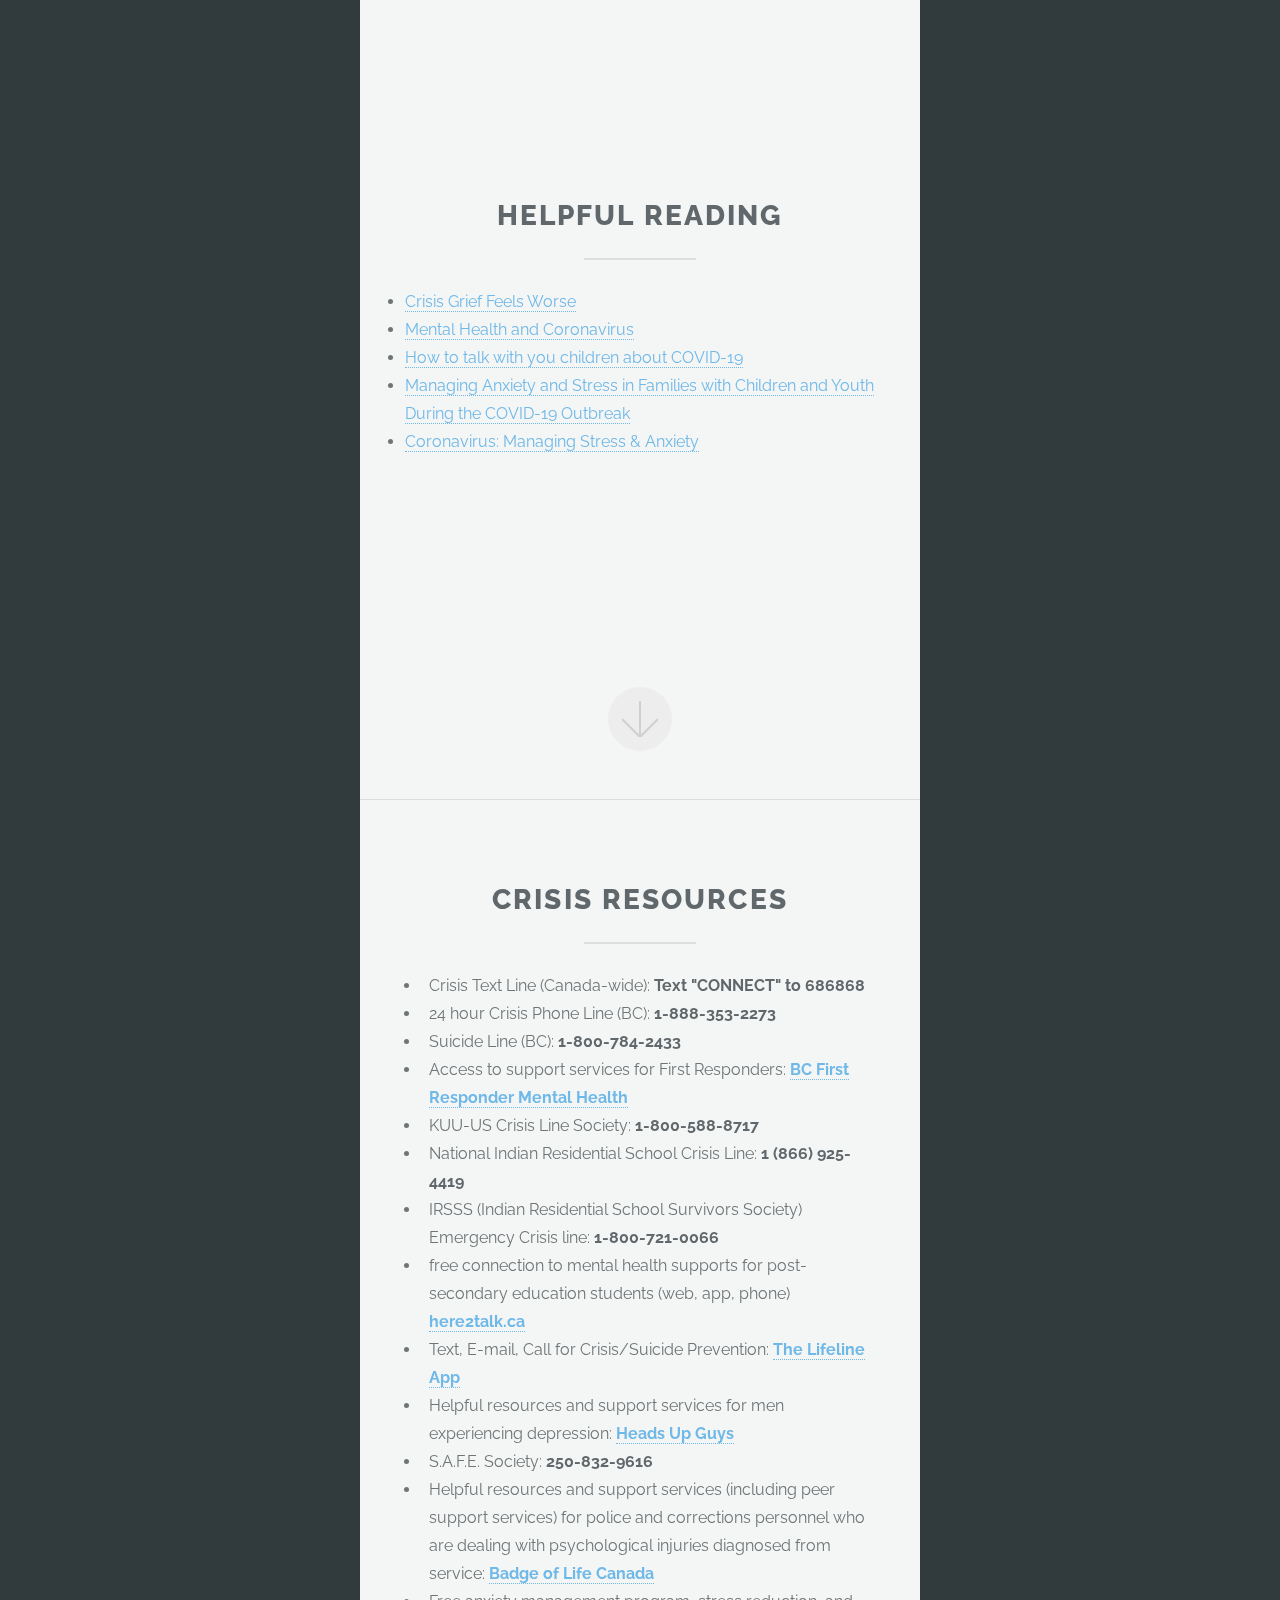
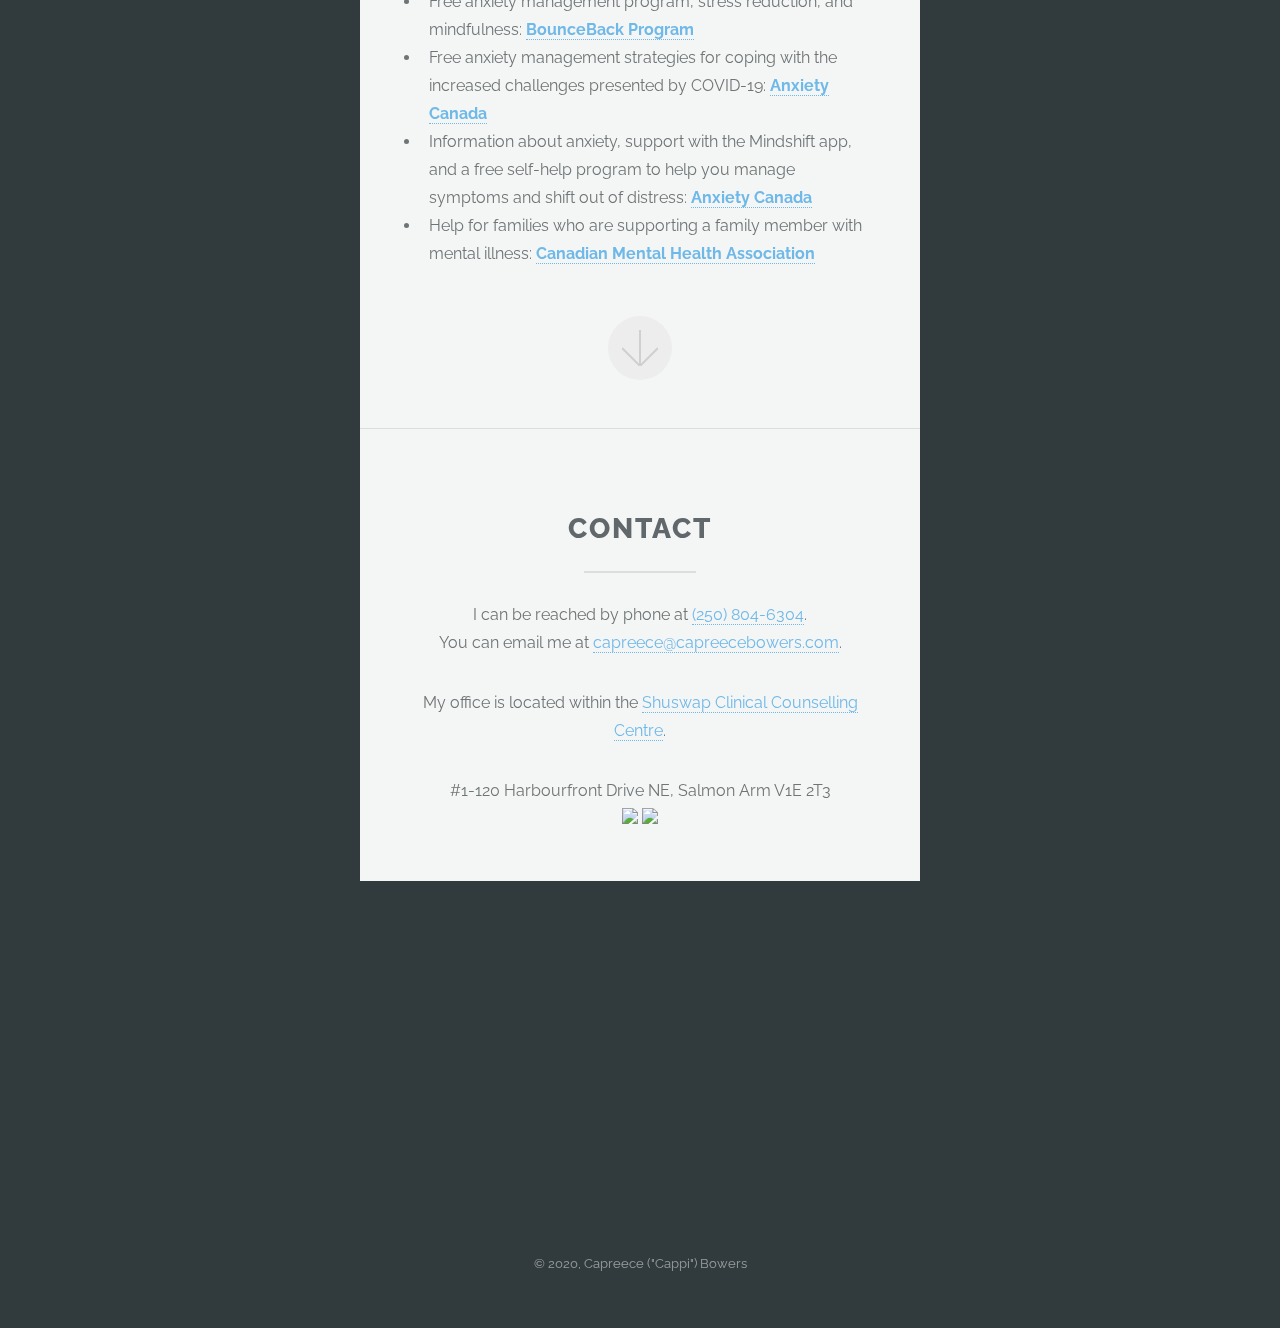
==== commit 6e729525: "Update index.html" ====
--- a/index.html
+++ b/index.html
@@ -226,16 +226,32 @@
       <!--<span class="image fit primary"><img src="images/pic03.jpg" alt="" /></span>-->
       <div class="content">
         <header class="major">
-          <h2>Resources</h2>
+          <h2>Crisis Resources</h2>
         </header>
         <ul>
-          <li><b><a href="https://kidshelpphone.ca/">Kids Help Phone</a></b></li>
+          <li>Crisis Text Line (Canada-wide): <b>Text "CONNECT" to 686868</b></li>
+          <li>24 hour Crisis Phone Line (BC): <b>1-888-353-2273</b></li>
+          <li>Suicide Line (BC): <b>1-800-784-2433</b></li>
+          <li>Access to support services for First Responders: <b><a href="Access to support services for First Responders">BC First Responder Mental Health</a></b></li>
+          <li>KUU-US Crisis Line Society: <b>1-800-588-8717</b></li>
+          <li>National Indian Residential School Crisis Line: <b>1 (866) 925-4419</b></li>
+          <li>IRSSS (Indian Residential School Survivors Society) Emergency Crisis line: <b>1-800-721-0066</b></li>
+          <li>free connection to mental health supports for post-secondary education students (web, app, phone) <b><a href="https://here2talk.ca/">here2talk.ca</a></b></li>
+          <li>Text, E-mail, Call for Crisis/Suicide Prevention: <b><a href="https://thelifelinecanada.ca/lifeline-canada-foundation/lifeline-app/">The Lifeline App</a></b></li>
+          <li>Helpful resources and support services for men experiencing depression: <b><a href="https://headsupguys.org/">Heads Up Guys</a></b></li>
+          <li>S.A.F.E. Society: <b>250-832-9616</b></li>
+          <li>Helpful resources and support services (including peer support services) for police and corrections personnel who are dealing with psychological injuries diagnosed from service: <b><a href="https://badgeoflifecanada.org/">Badge of Life Canada</a></b></li>
+          <li>Free anxiety management program, stress reduction, and mindfulness: <b><a href="https://online.bouncebackonline.ca/">BounceBack Program</a></b></li>
+          <li>Free anxiety management strategies for coping with the increased challenges presented by COVID-19: <b><a href="https://www.anxietycanada.com/covid-19/">Anxiety Canada</a></b></li>
+          <li>Information about anxiety, support with the Mindshift app, and a free self-help program to help you manage symptoms and shift out of distress: <b><a href="https://www.anxietycanada.com/">Anxiety Canada</a></b></li>
+          <li>Help for families who are supporting a family member with mental illness: <b><a href="https://cmhavernon.ca/family-support/">Canadian Mental Health Association</a></b></li>
+          <!-- <li><b><a href="https://kidshelpphone.ca/">Kids Help Phone</a></b></li>
           <li><b><a href="https://cmha.bc.ca/mental-health/find-help/">CMHA - Find Help Now</a></b></li>
           <li>1-800-SUICIDE (<b><a href="tel:18007842433">1-800-784-2433</a></b>)</li>
           <li>Interior 24 hour Crisis Line: <b><a href="tel:18883232273">1-888-353-2273</a></b></li>
           <li>KUU-US (Indigenous) Crisis Line: <b><a href="tel:18005888717">1-800-588-8717</a></b></li>
           <li>Mental Health Support Call line: <b><a href="tel:3106789">310-6789</a></b></li>
-          <li>Support line - Text TALK to <b><a href="tel:686868">686868</a></b></li>
+          <li>Support line - Text TALK to <b><a href="tel:686868">686868</a></b></li> -->
         </ul>
 
       </div>
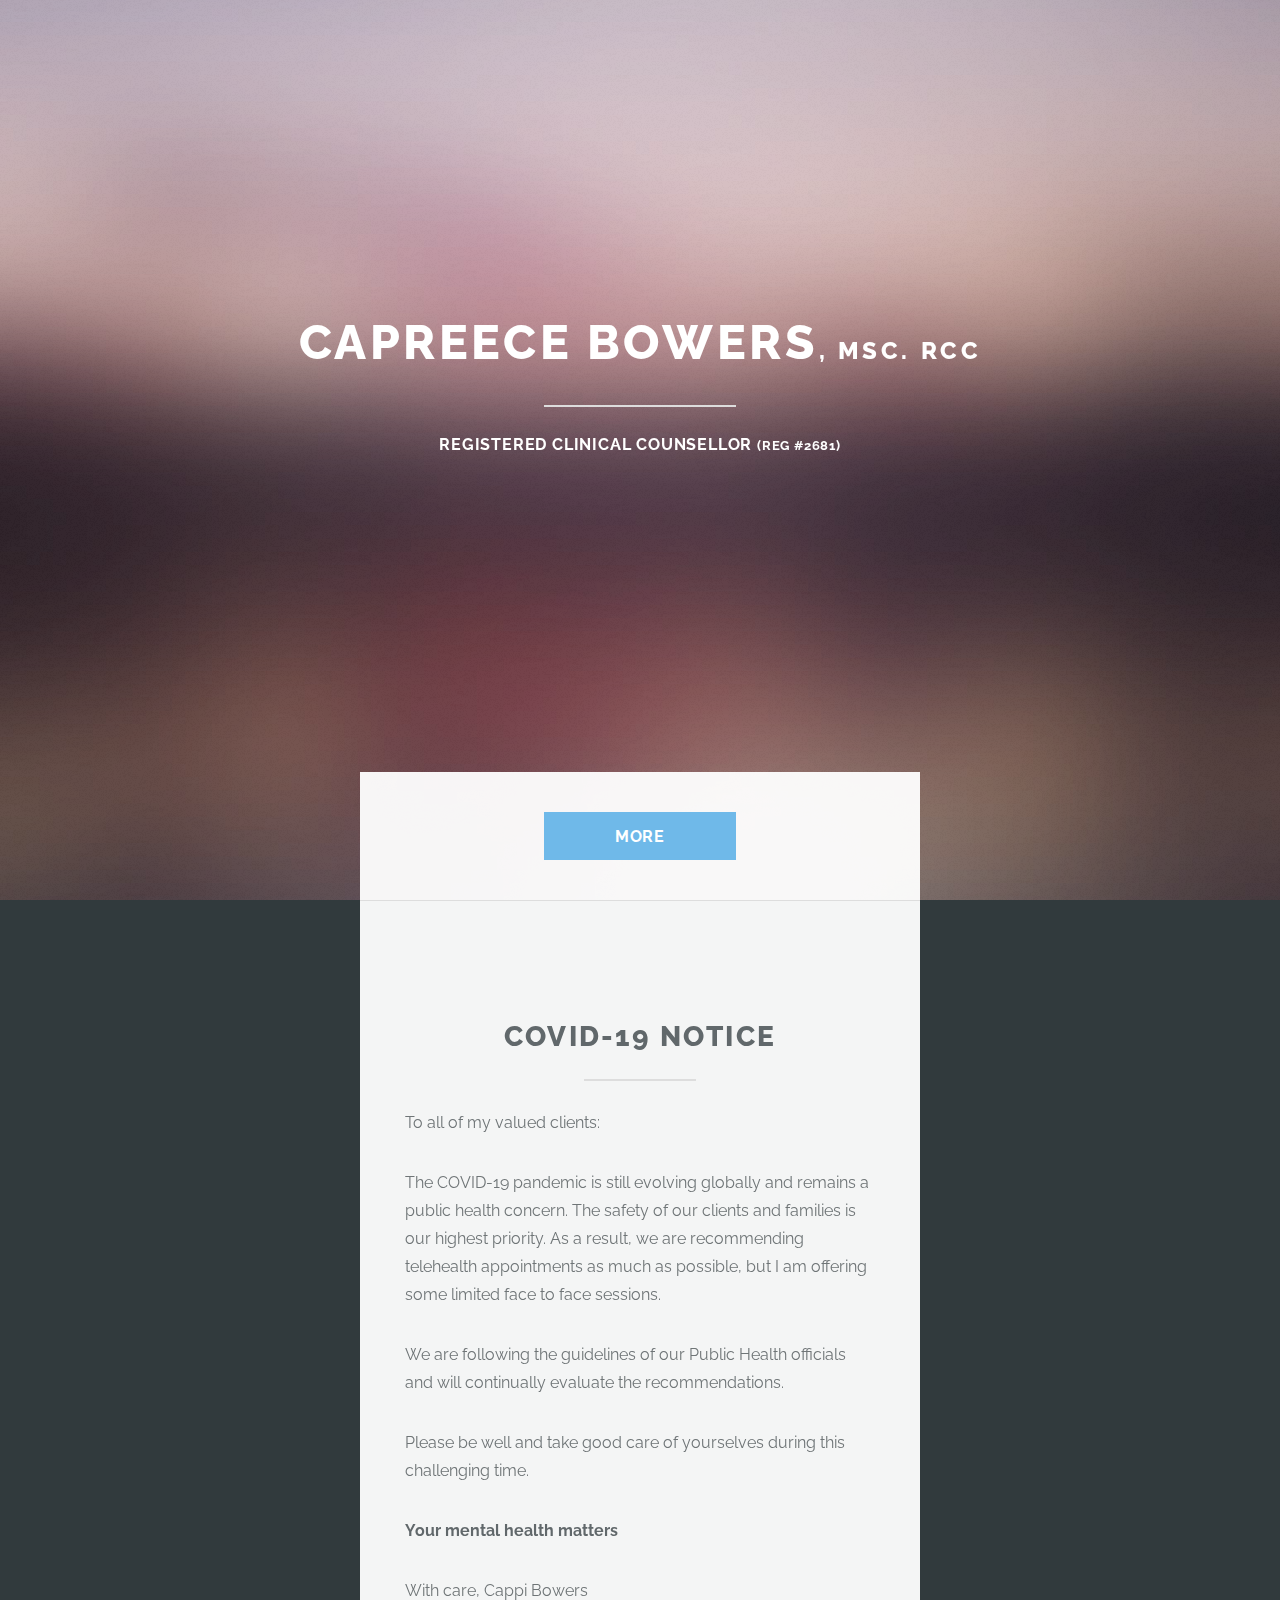
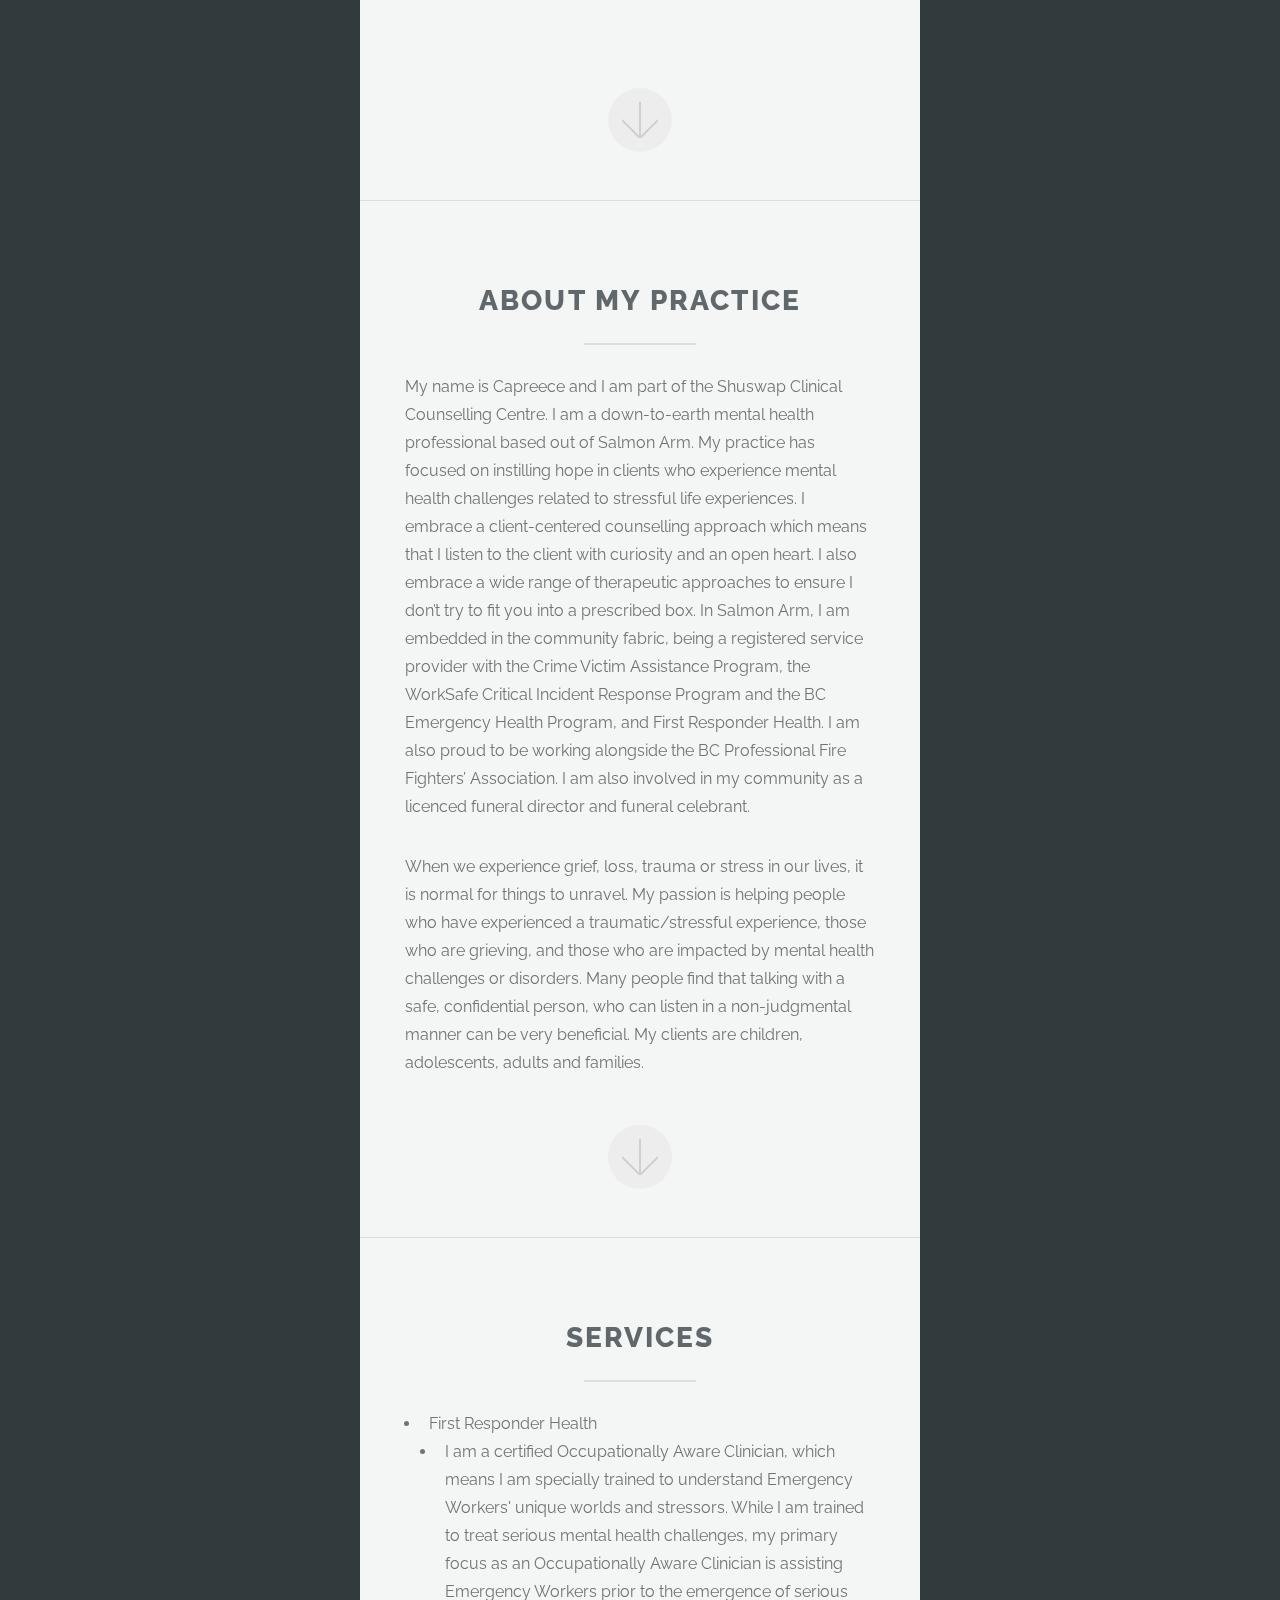
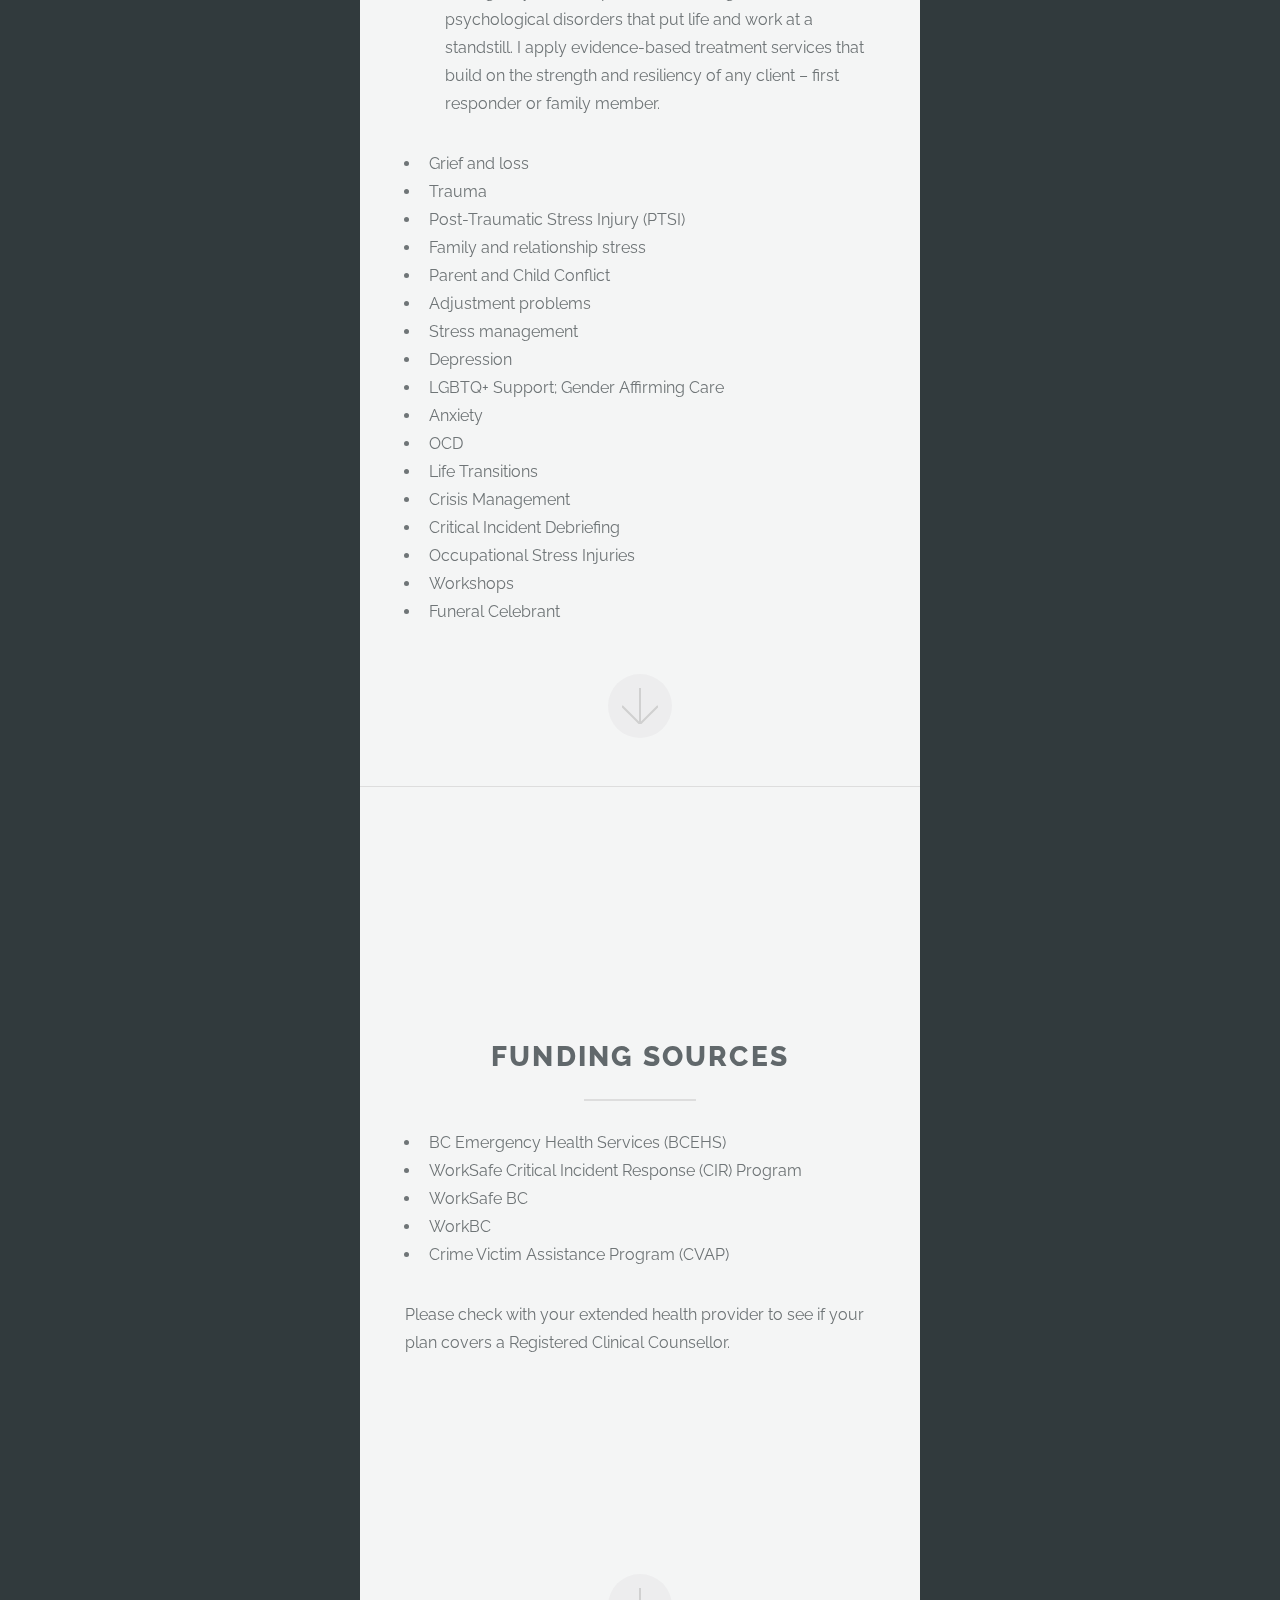
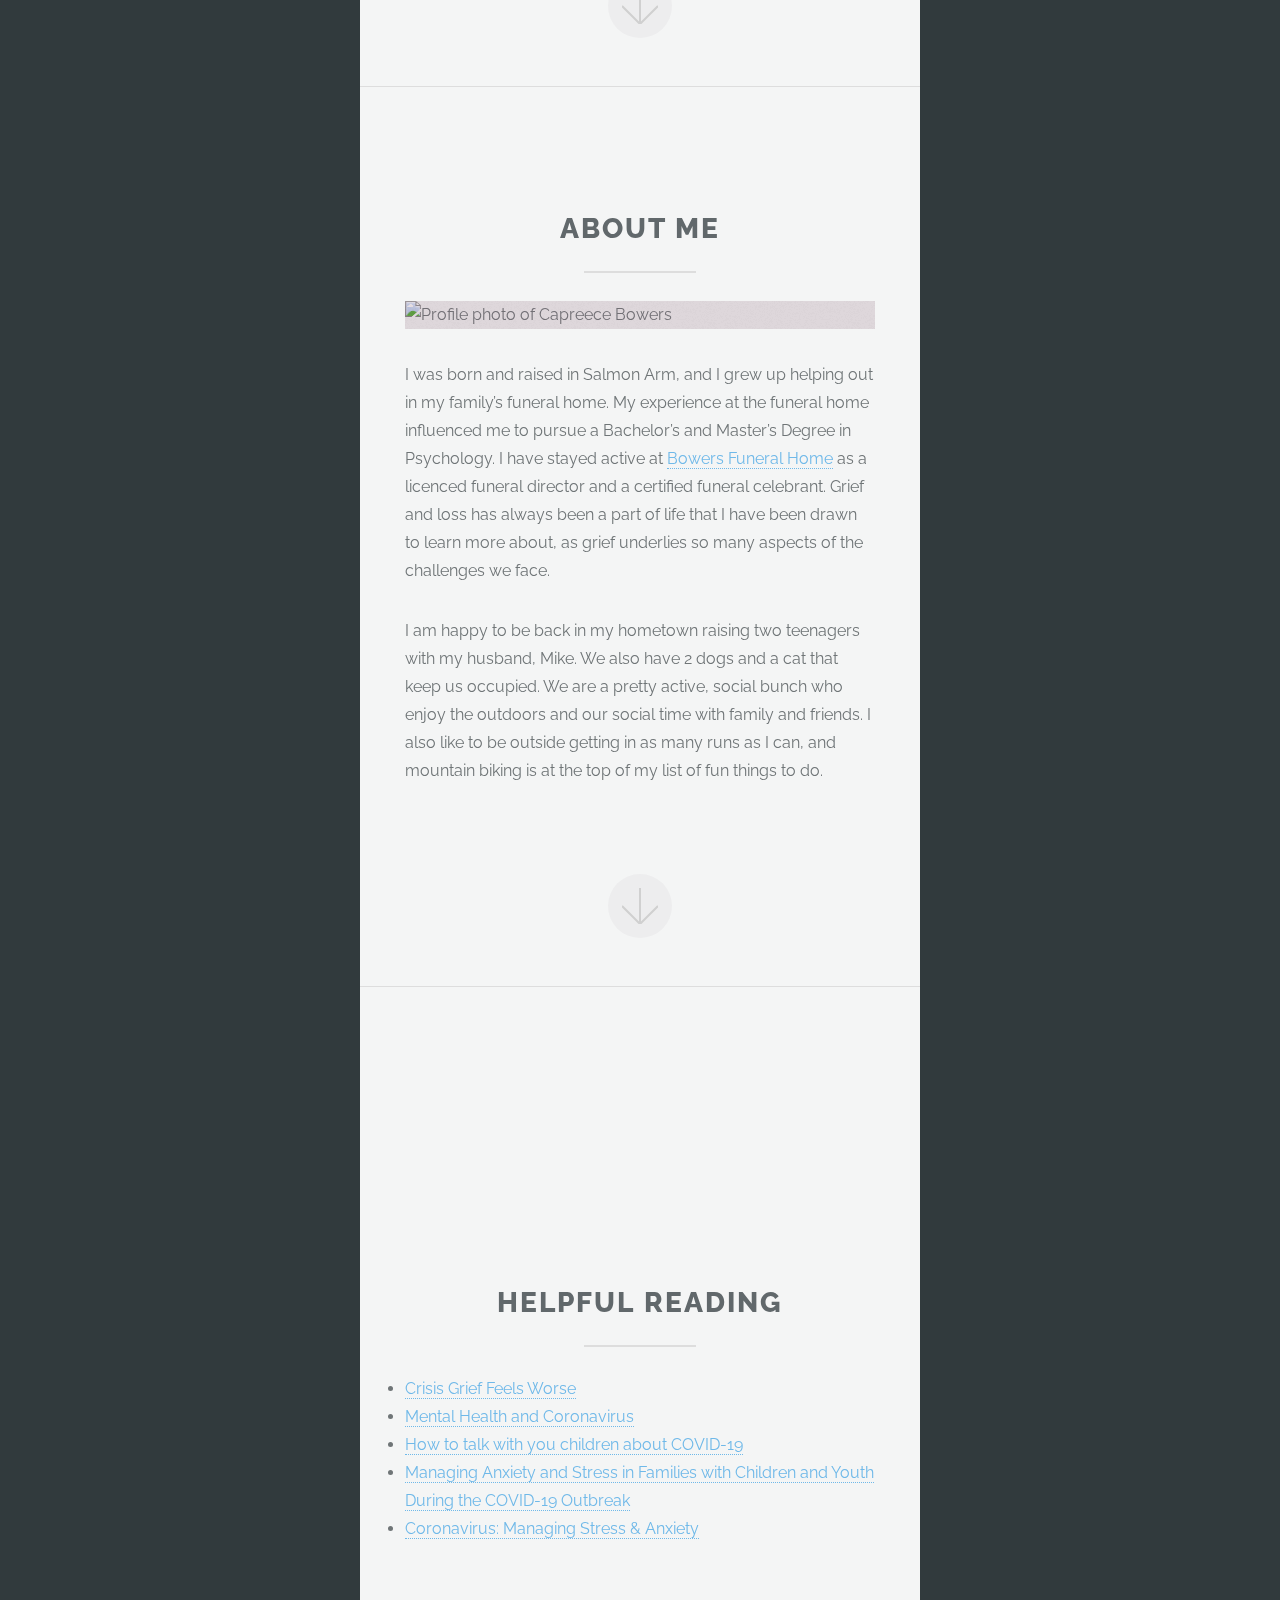
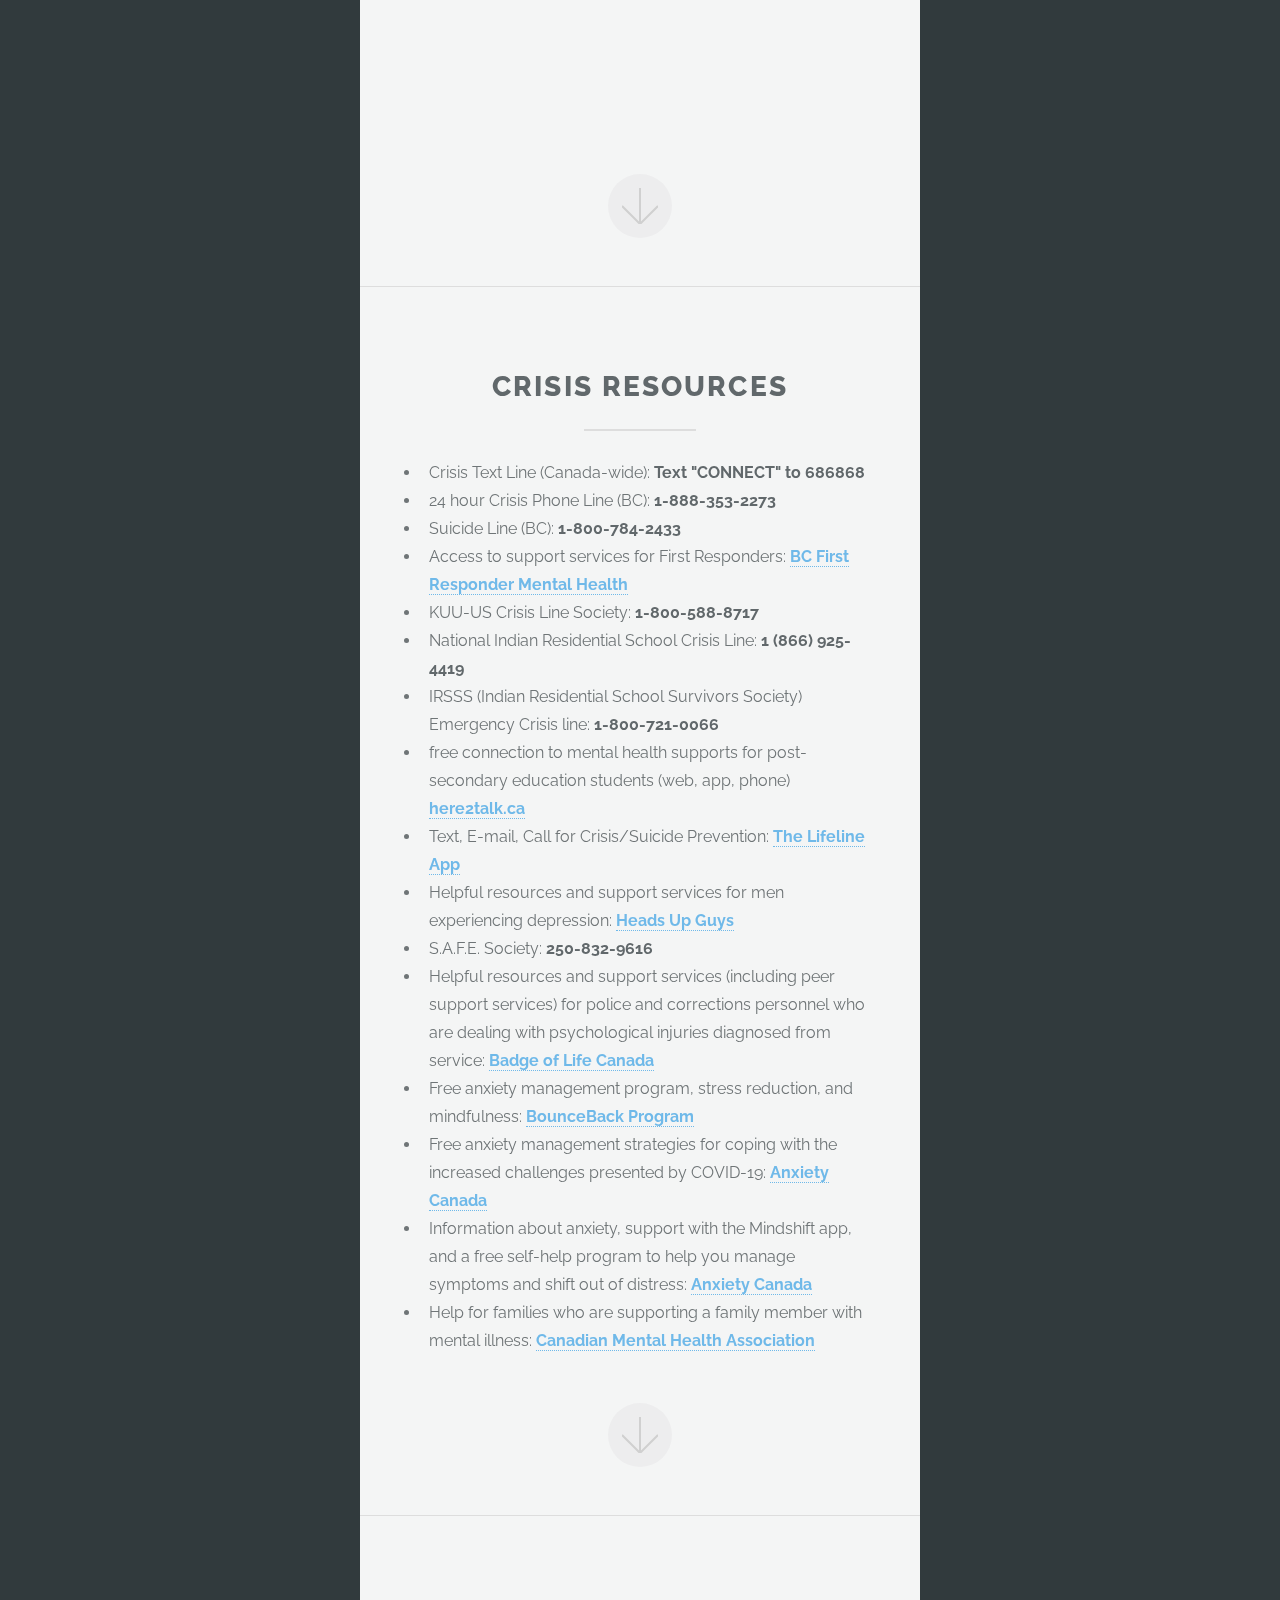
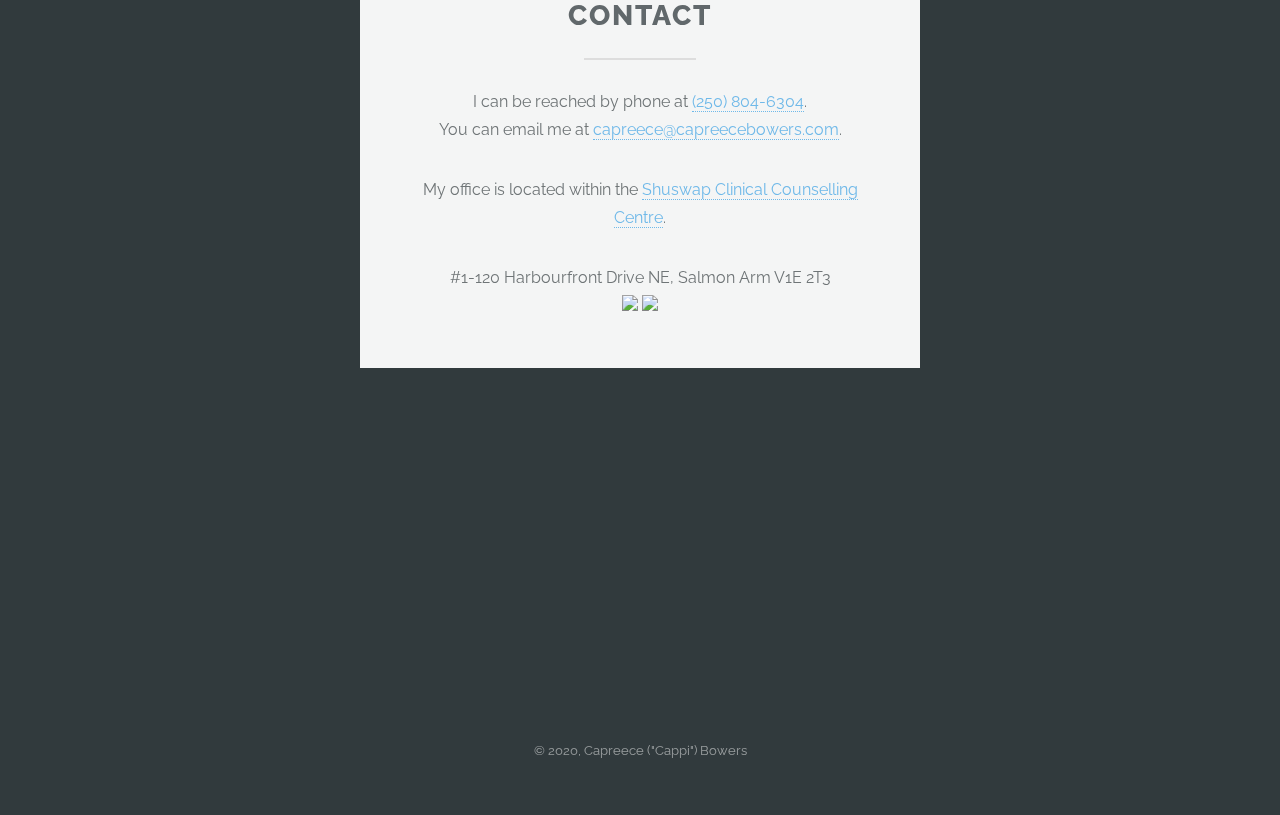
==== commit d28c2cc0: "Merge pull request #7 from clarksaxby/edits-clark" ====
--- a/index.html
+++ b/index.html
@@ -174,7 +174,7 @@
         <header class="major">
           <h2>About Me</h2>
         </header>
-        <span class="image fit"><img src="images/cappi.jpg" alt="Profile photo of Capreece Bowers" /></span>
+        <span class="image fit"><img src="images/cappi.jpeg" alt="Profile photo of Capreece Bowers" /></span>
         <p>
           I was born and raised in Salmon Arm, and I grew up helping out in my
           family’s funeral home. My experience at the funeral home influenced
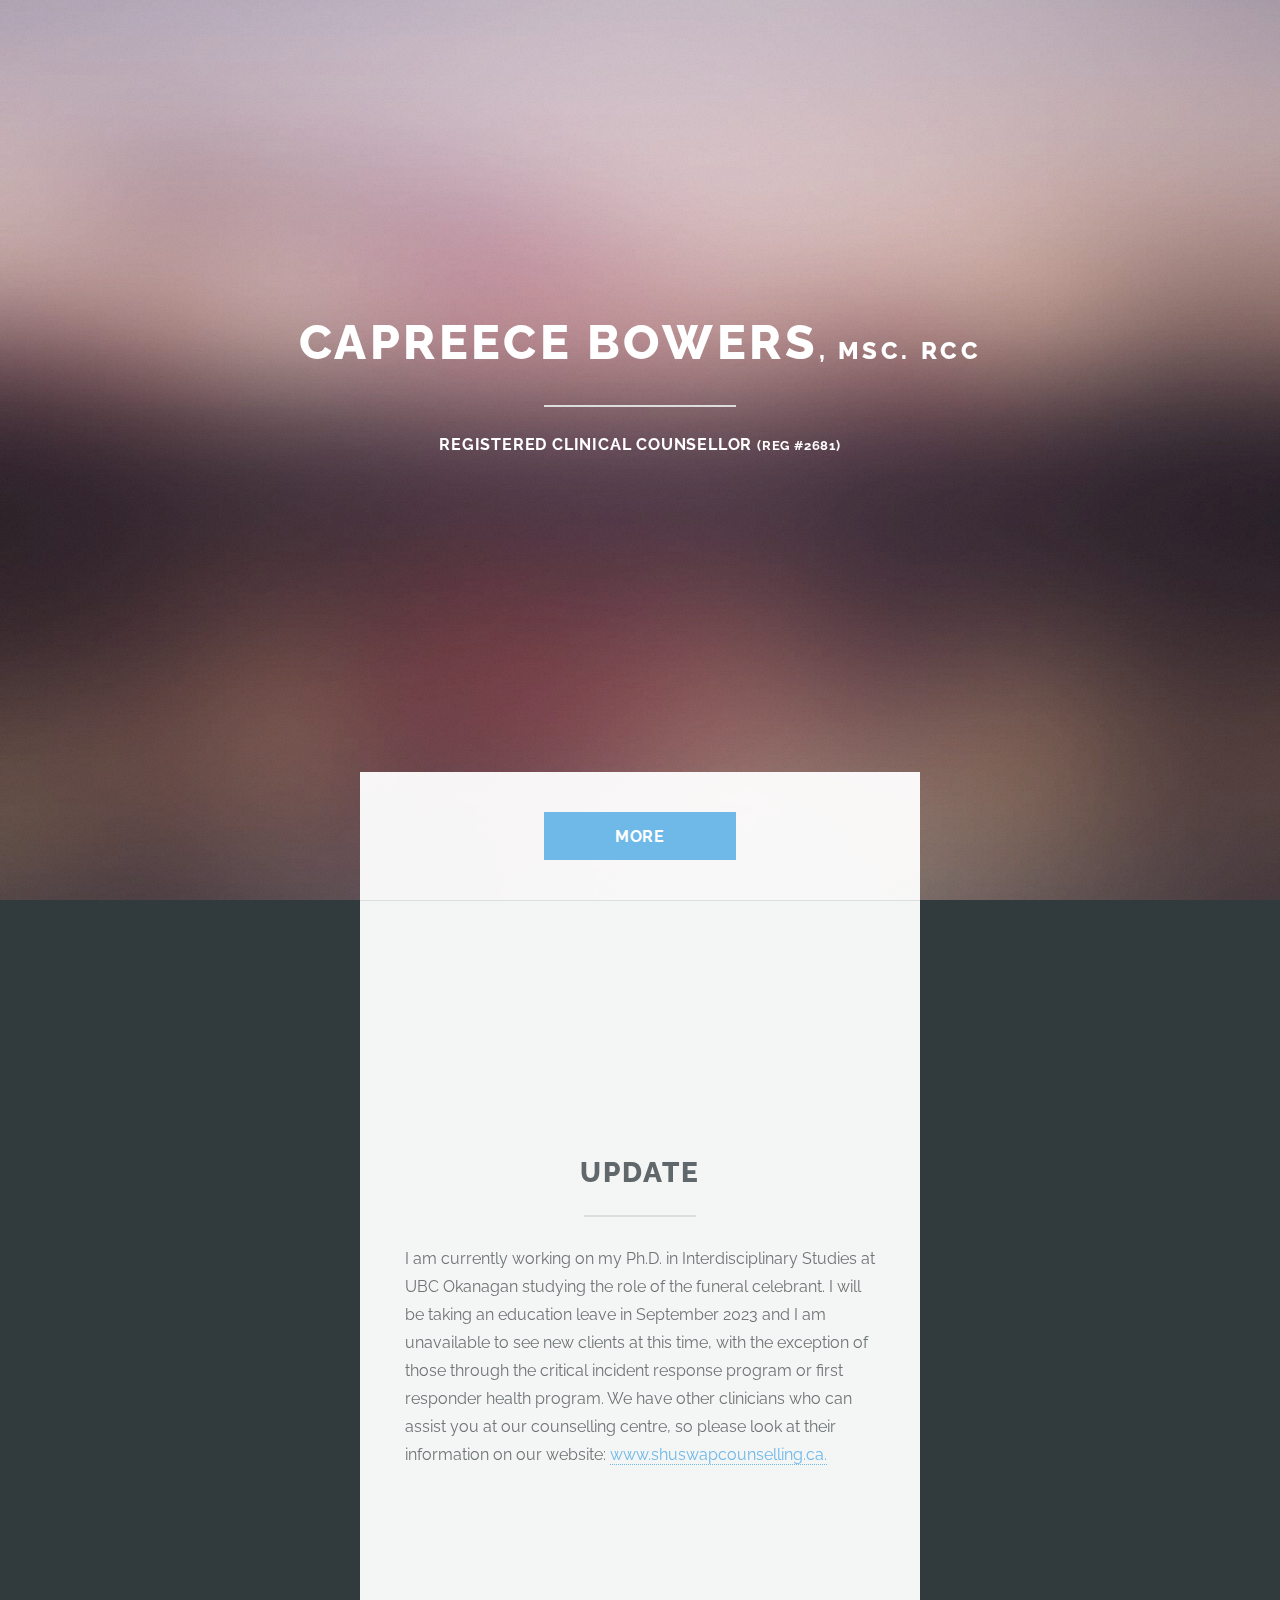
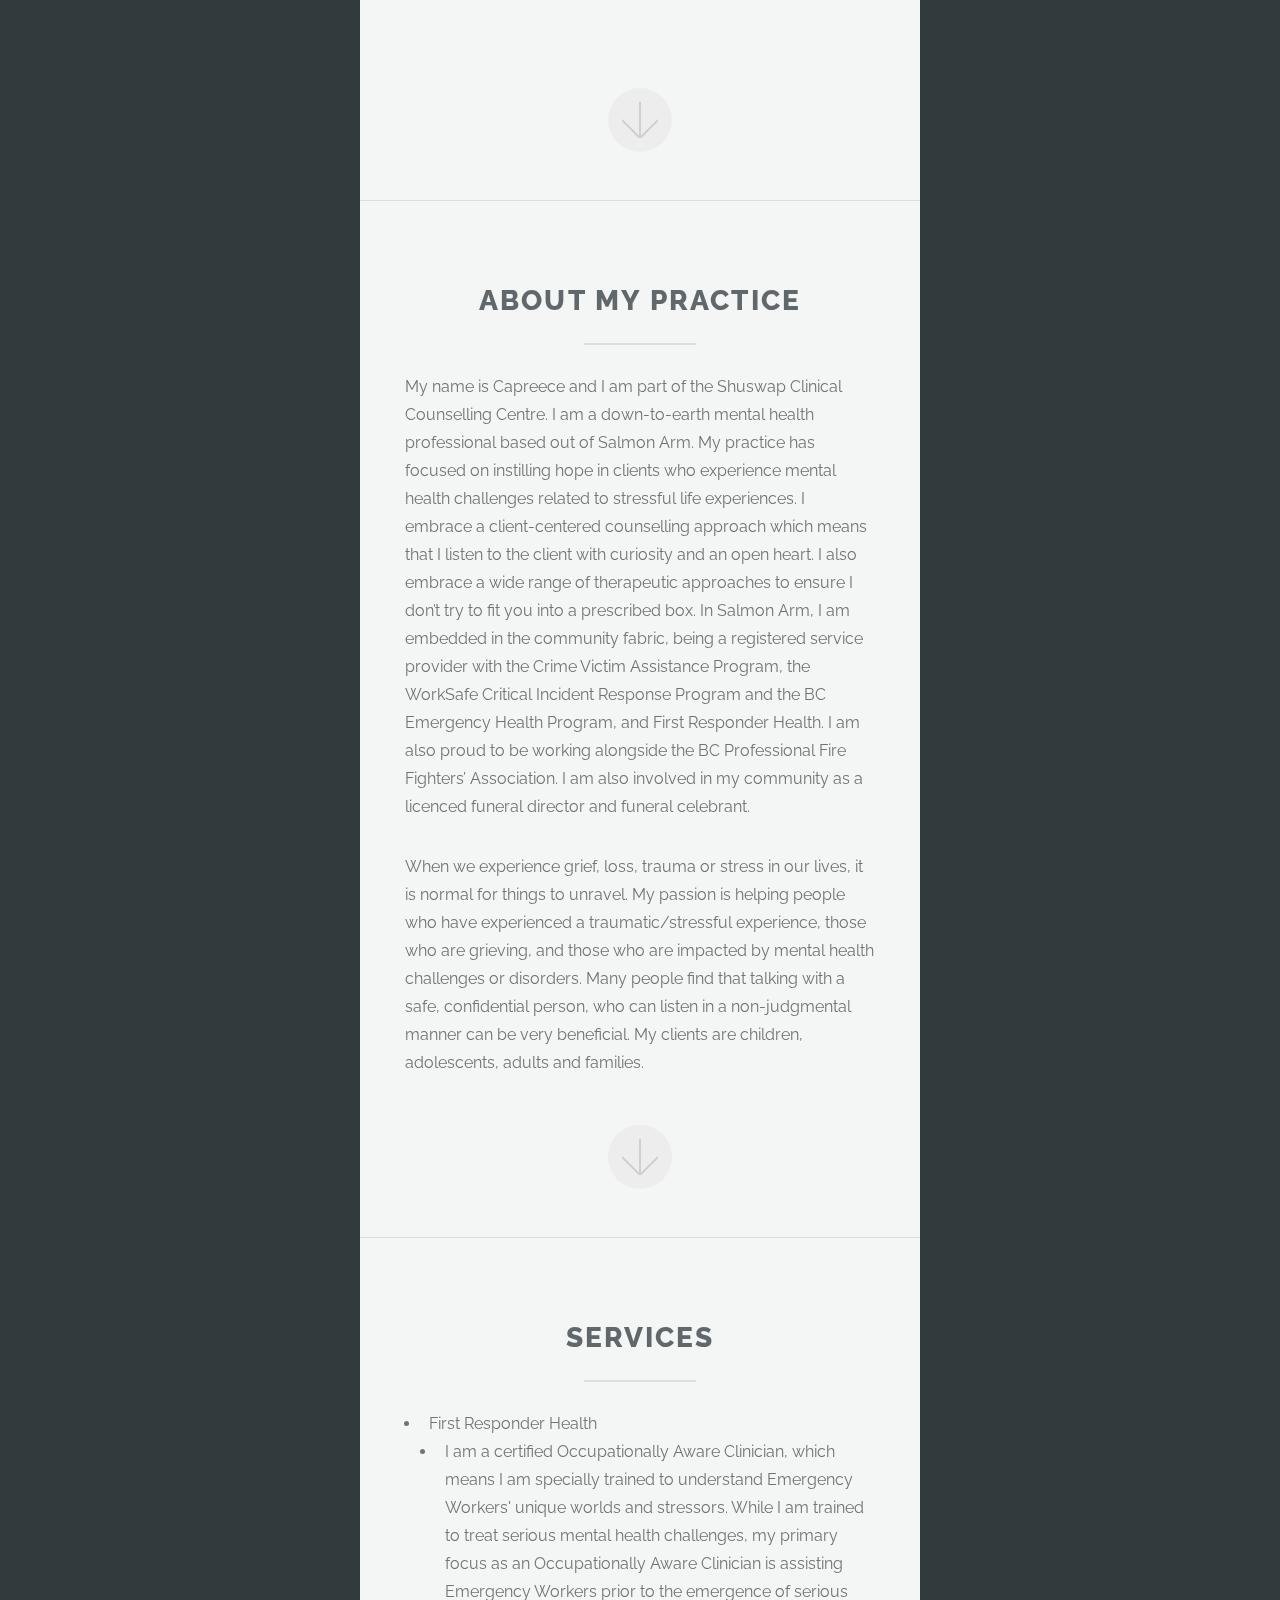
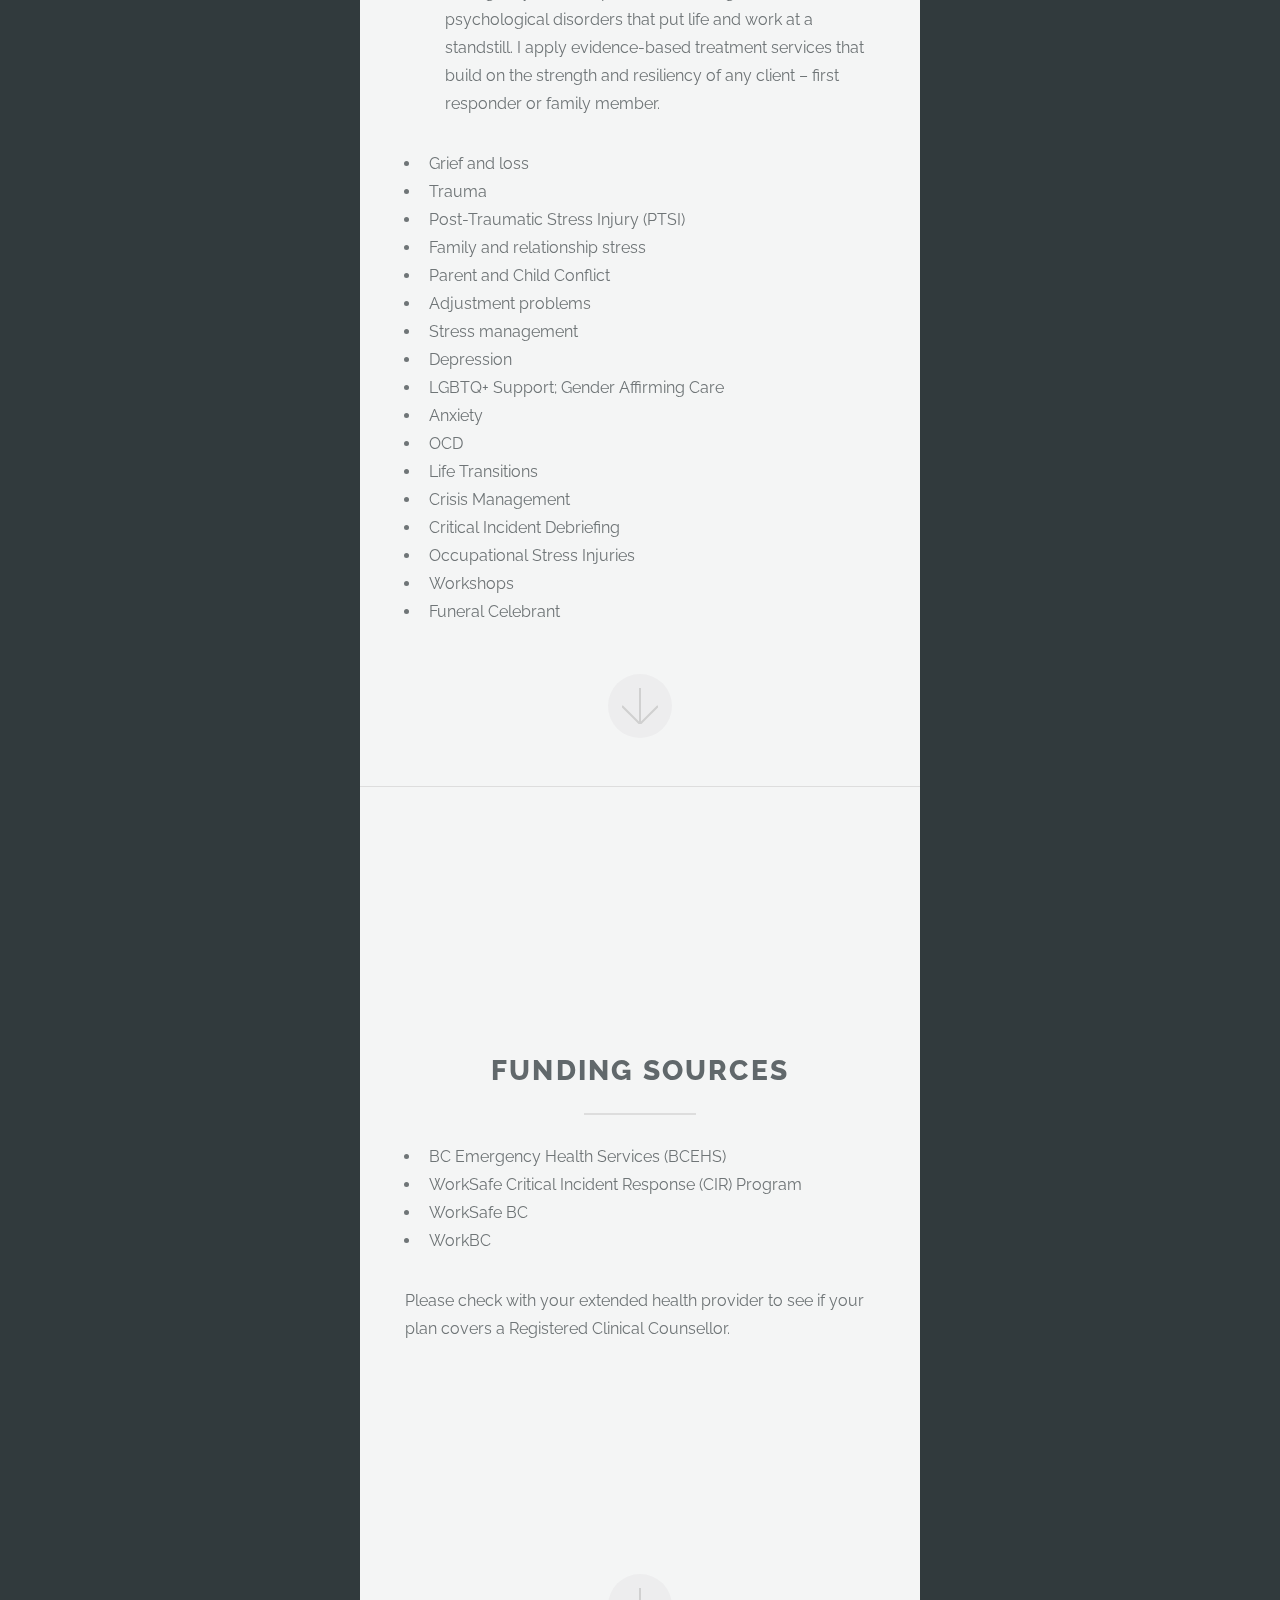
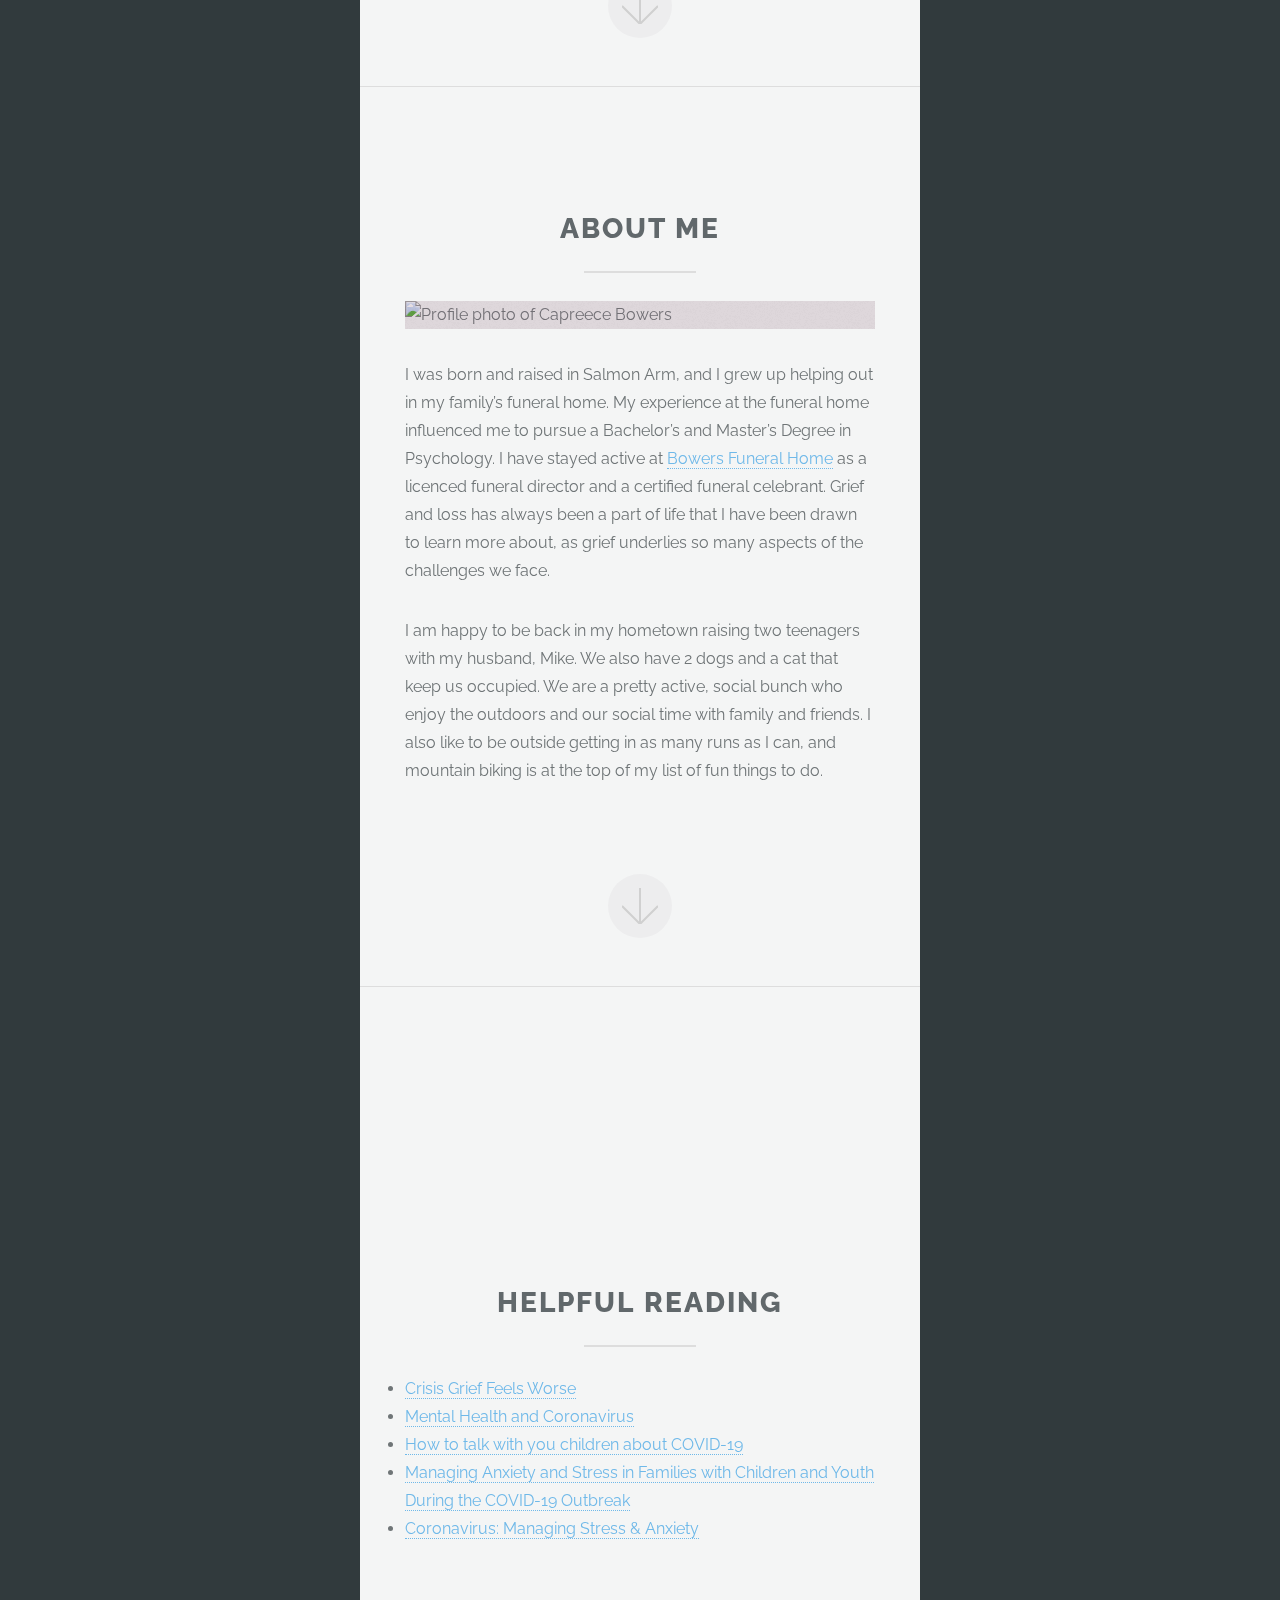
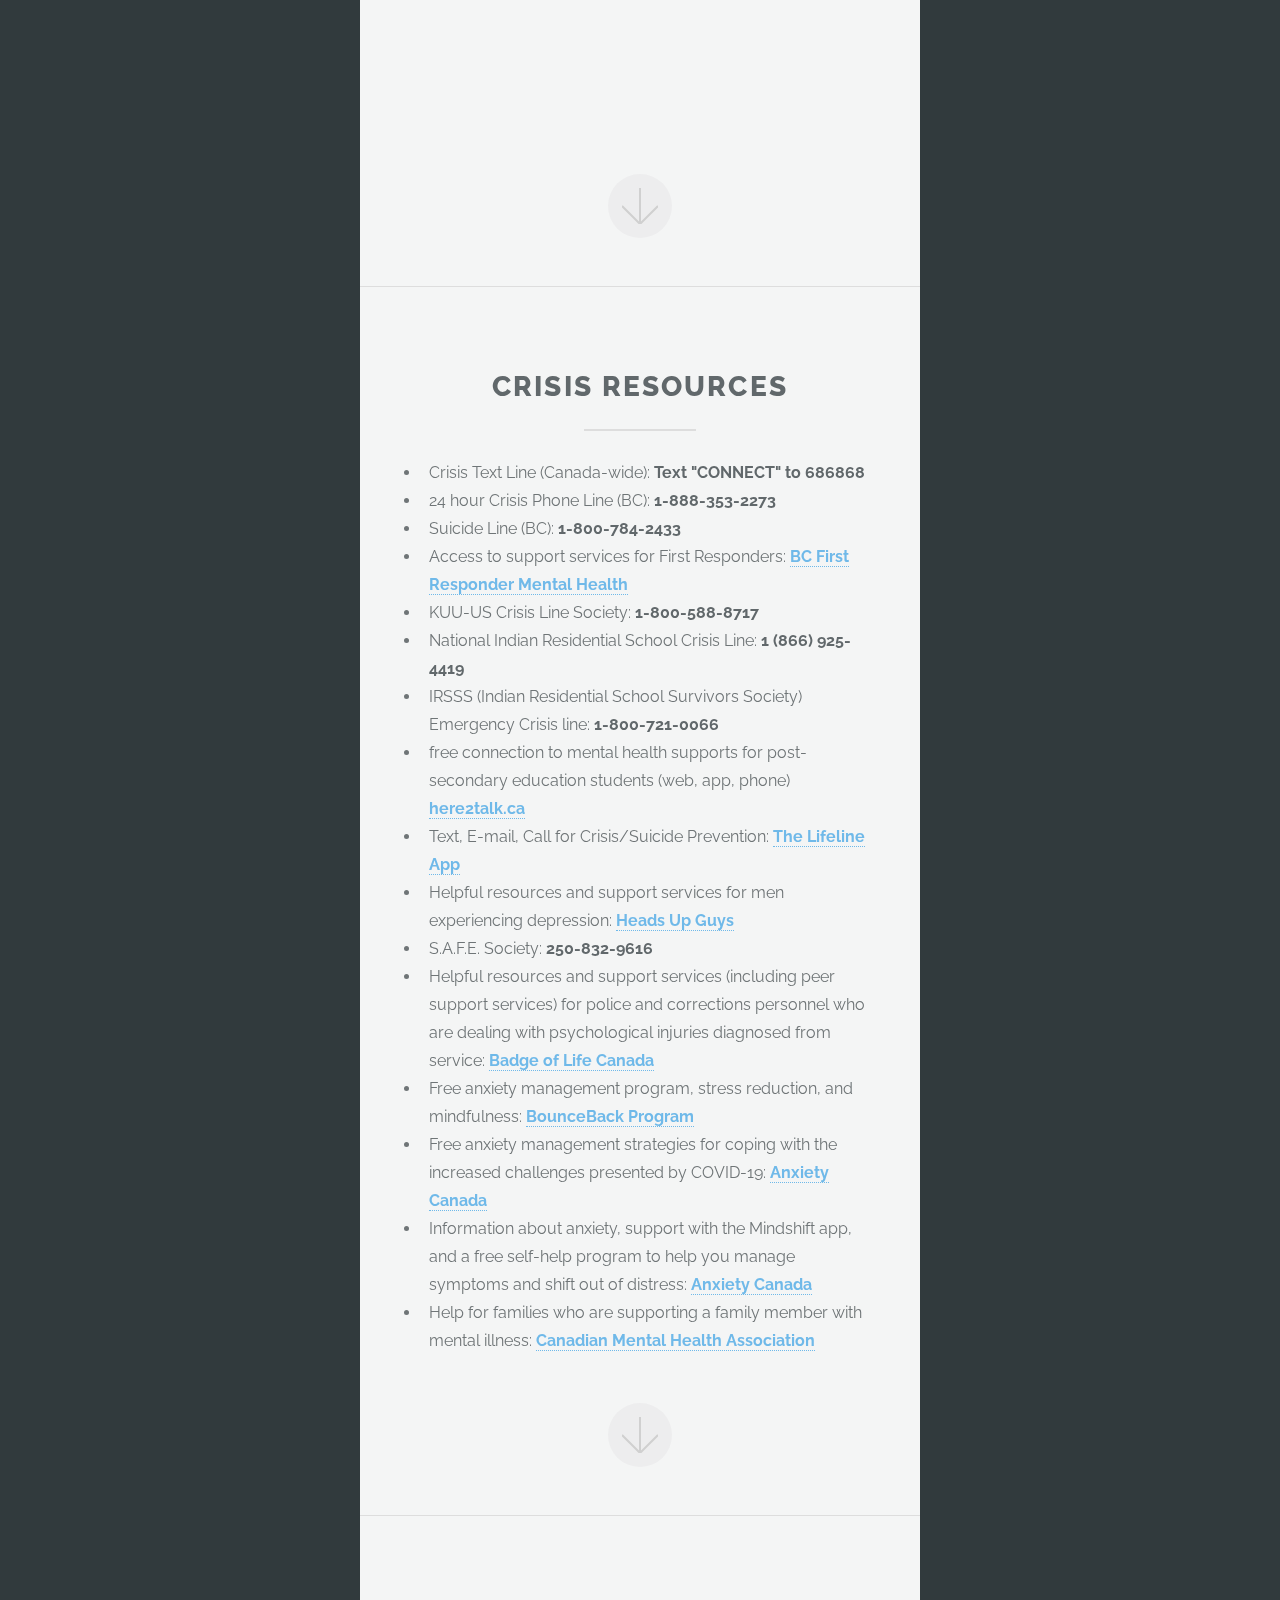
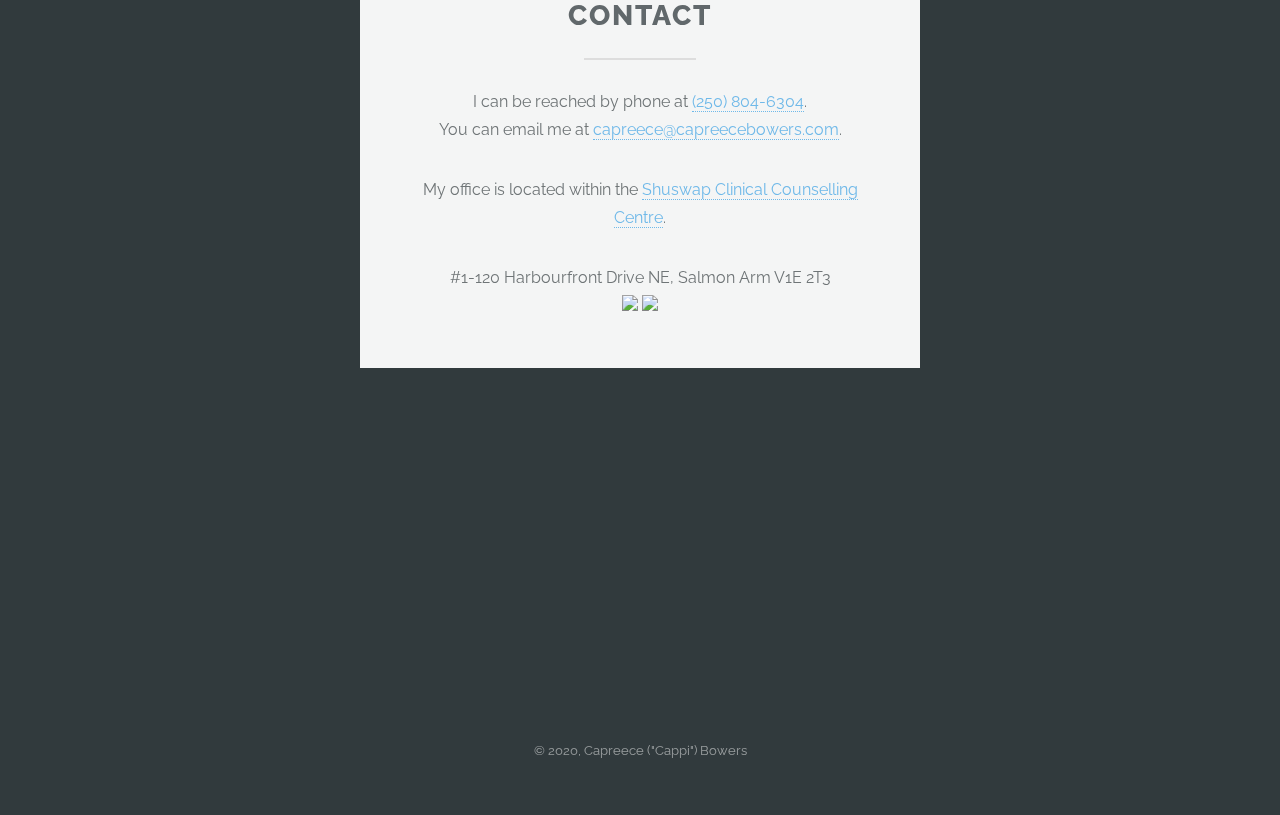
==== commit 556a1ed3: "Update content" ====
--- a/index.html
+++ b/index.html
@@ -42,25 +42,17 @@
       <!--<span class="image fit primary"><img src="images/pic01.jpg" alt="" /></span>-->
       <div class="content">
         <header class="major">
-          <h2>COVID-19 Notice</h2>
-        </header>
-        <p>
-          To all of my valued clients:
-        </p>
-        <p>
-          The COVID-19 pandemic is still evolving globally and remains a public health concern. The safety of our
-          clients and families is our highest priority. As a result, we are recommending telehealth appointments as much
-          as possible, but I am offering some limited face to face sessions.
-        </p>
-        <p>
-          We are following the guidelines of our Public Health officials and will continually evaluate the
-          recommendations.
-        </p>
-        <p>
-          Please be well and take good care of yourselves during this challenging time.
-        </p>
-        <p><b>Your mental health matters</b></p>
-        <p>With care, Cappi Bowers</p>
+          <h2>Update</h2>
+        </header>
+        <p>
+          I am currently working on my Ph.D. in Interdisciplinary Studies at UBC 
+          Okanagan studying the role of the funeral celebrant. I will be taking an 
+          education leave in September 2023 and I am unavailable to see new clients 
+          at this time, with the exception of those through the critical incident 
+          response program or first responder health program. We have other clinicians 
+          who can assist you at our counselling centre, so please look at their information 
+          on our website: <a href="https://www.shuswapcounselling.ca" target="_blank">www.shuswapcounselling.ca.</a>
+        </p>
       </div>
       <a href="#two" class="goto-next scrolly">Next</a>
     </div>
@@ -156,7 +148,6 @@
           <li>WorkSafe Critical Incident Response (CIR) Program</li>
           <li>WorkSafe BC</li>
           <li>WorkBC</li>
-          <li>Crime Victim Assistance Program (CVAP)</li>
         </ul>
         <p>
           Please check with your extended health provider to see if your plan covers a Registered Clinical Counsellor.
